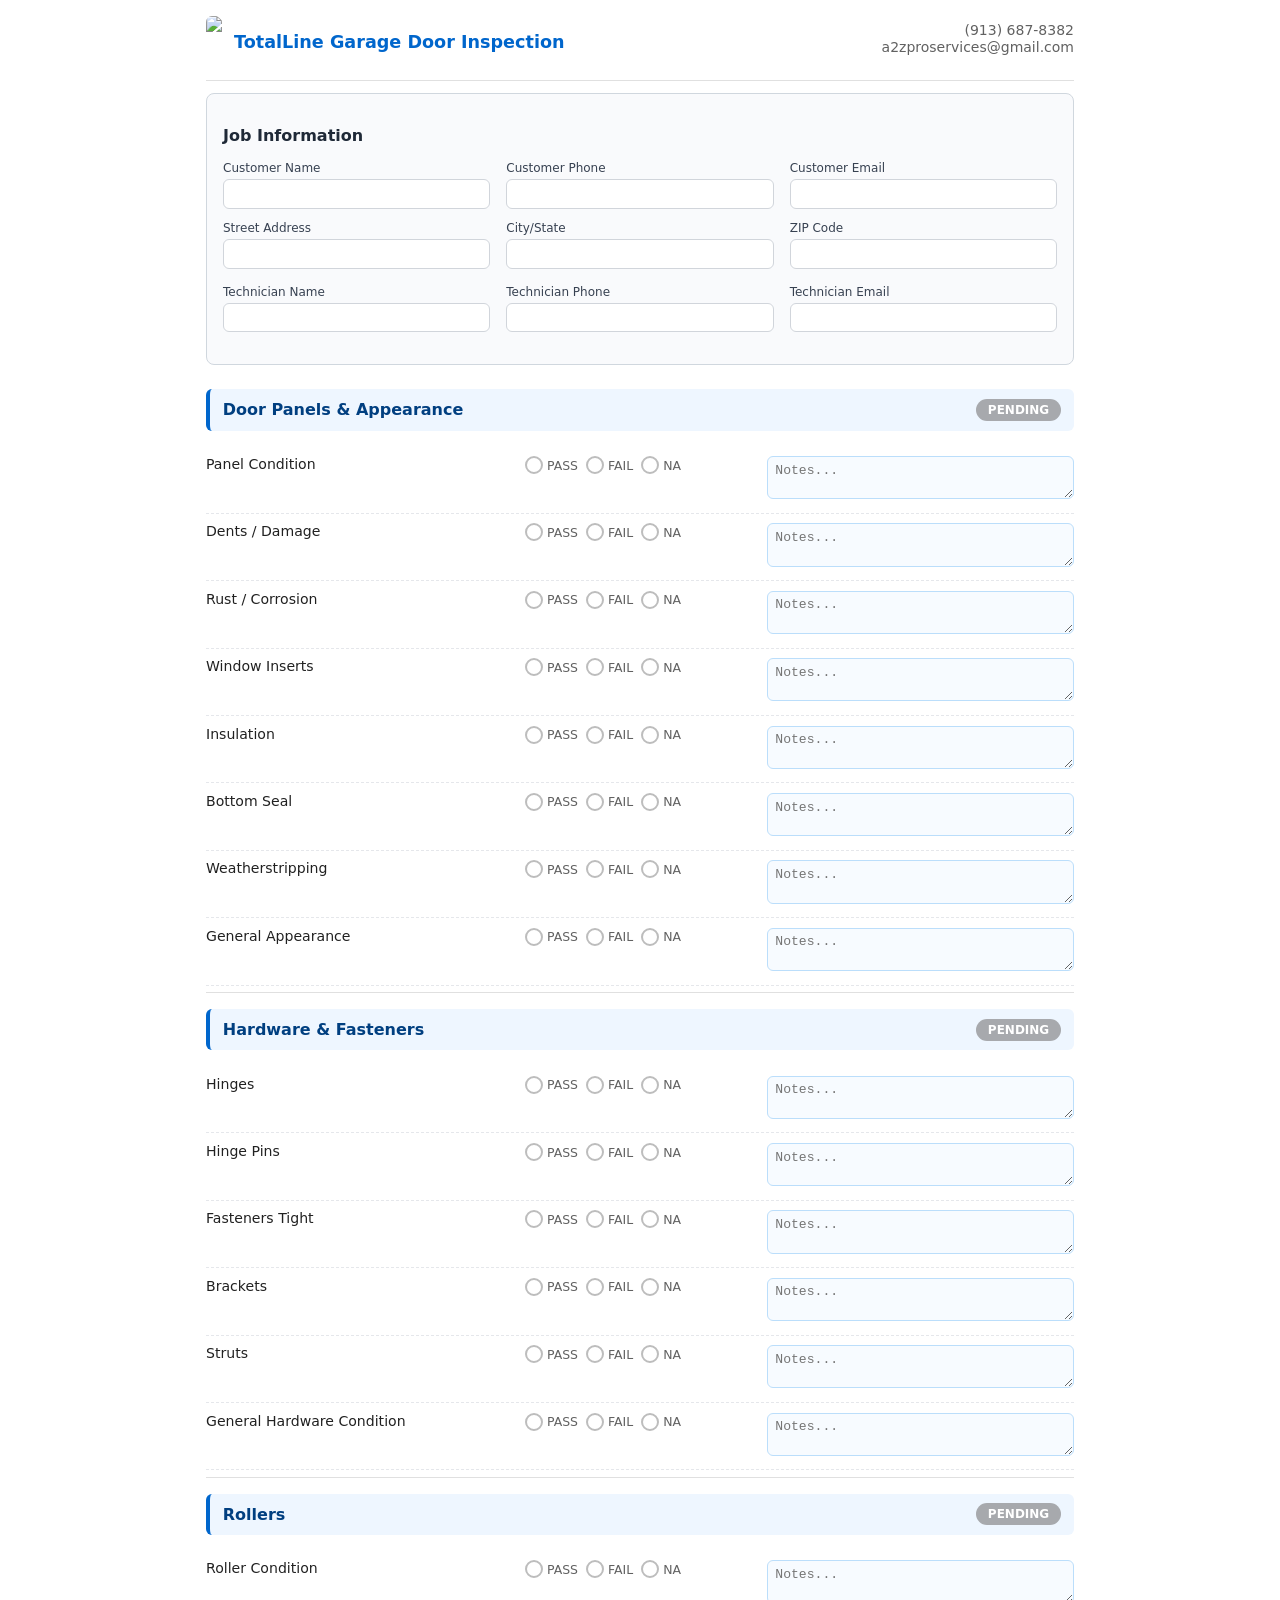
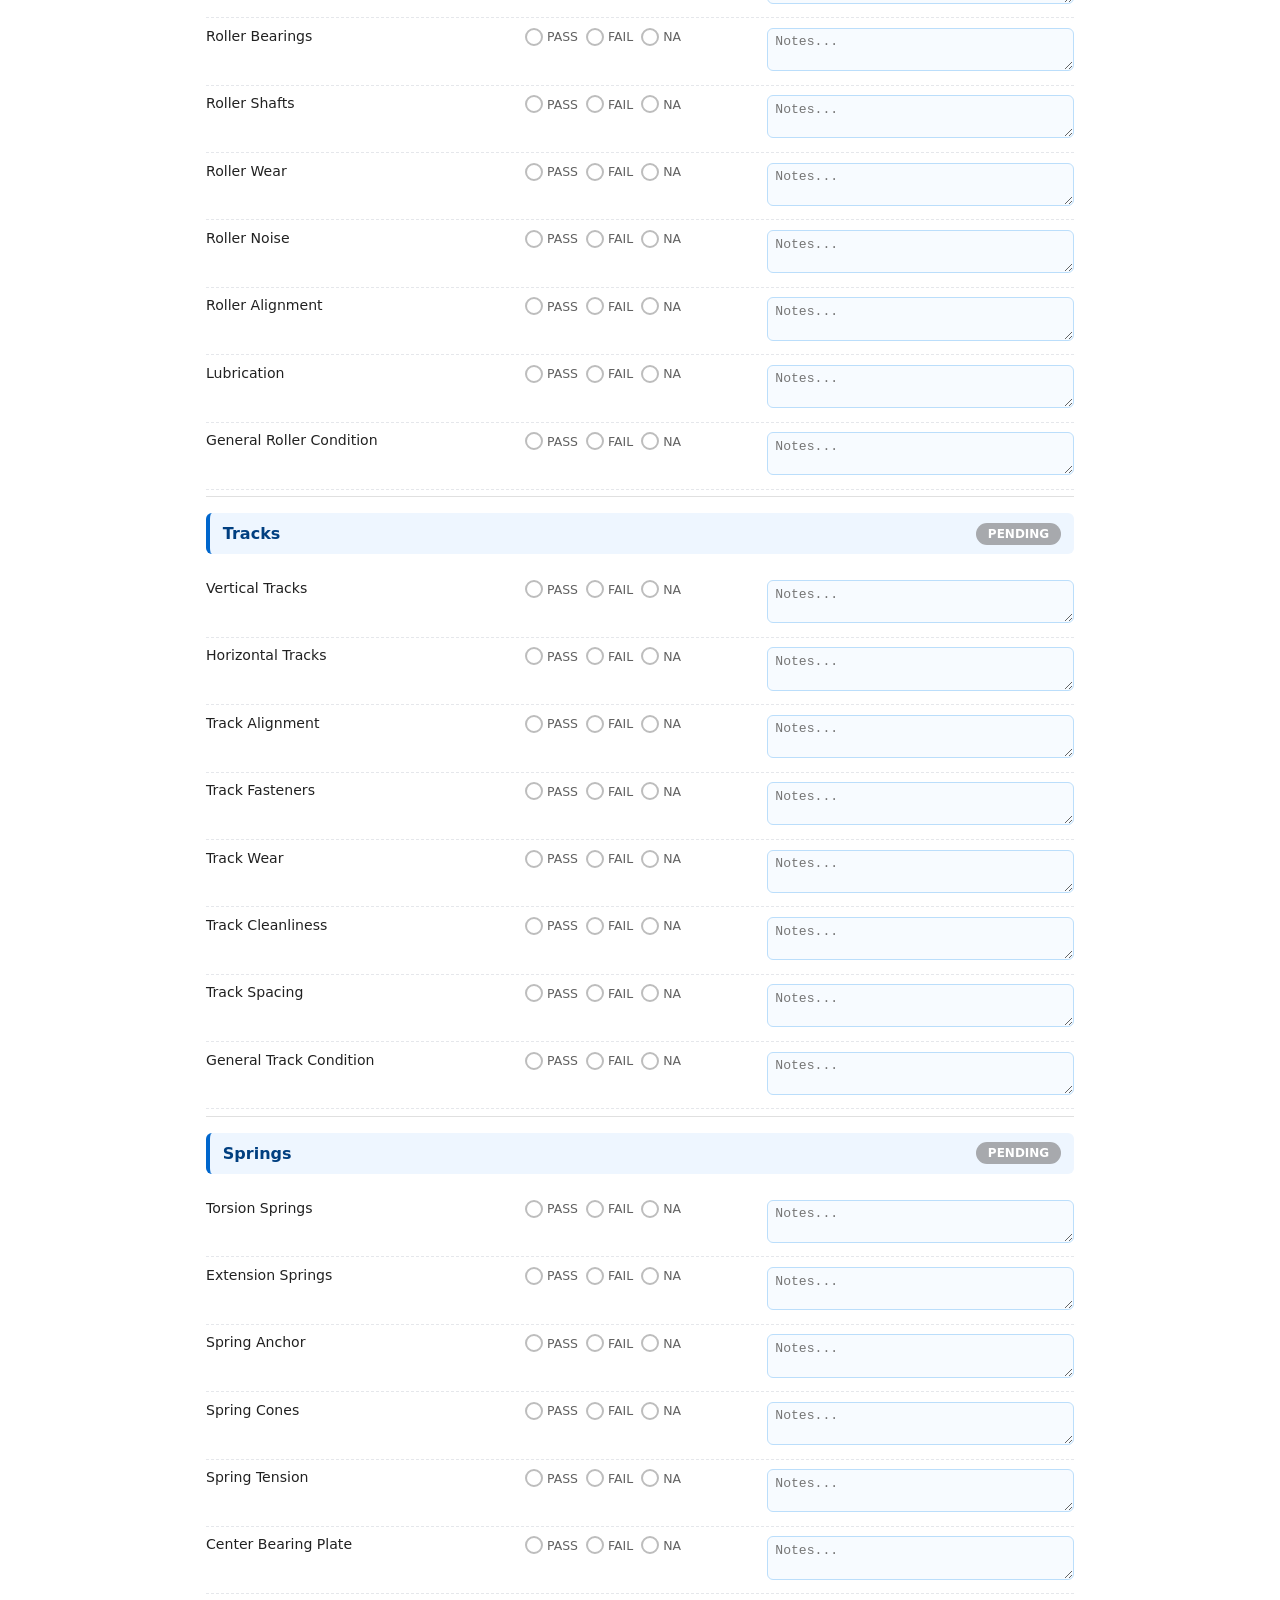
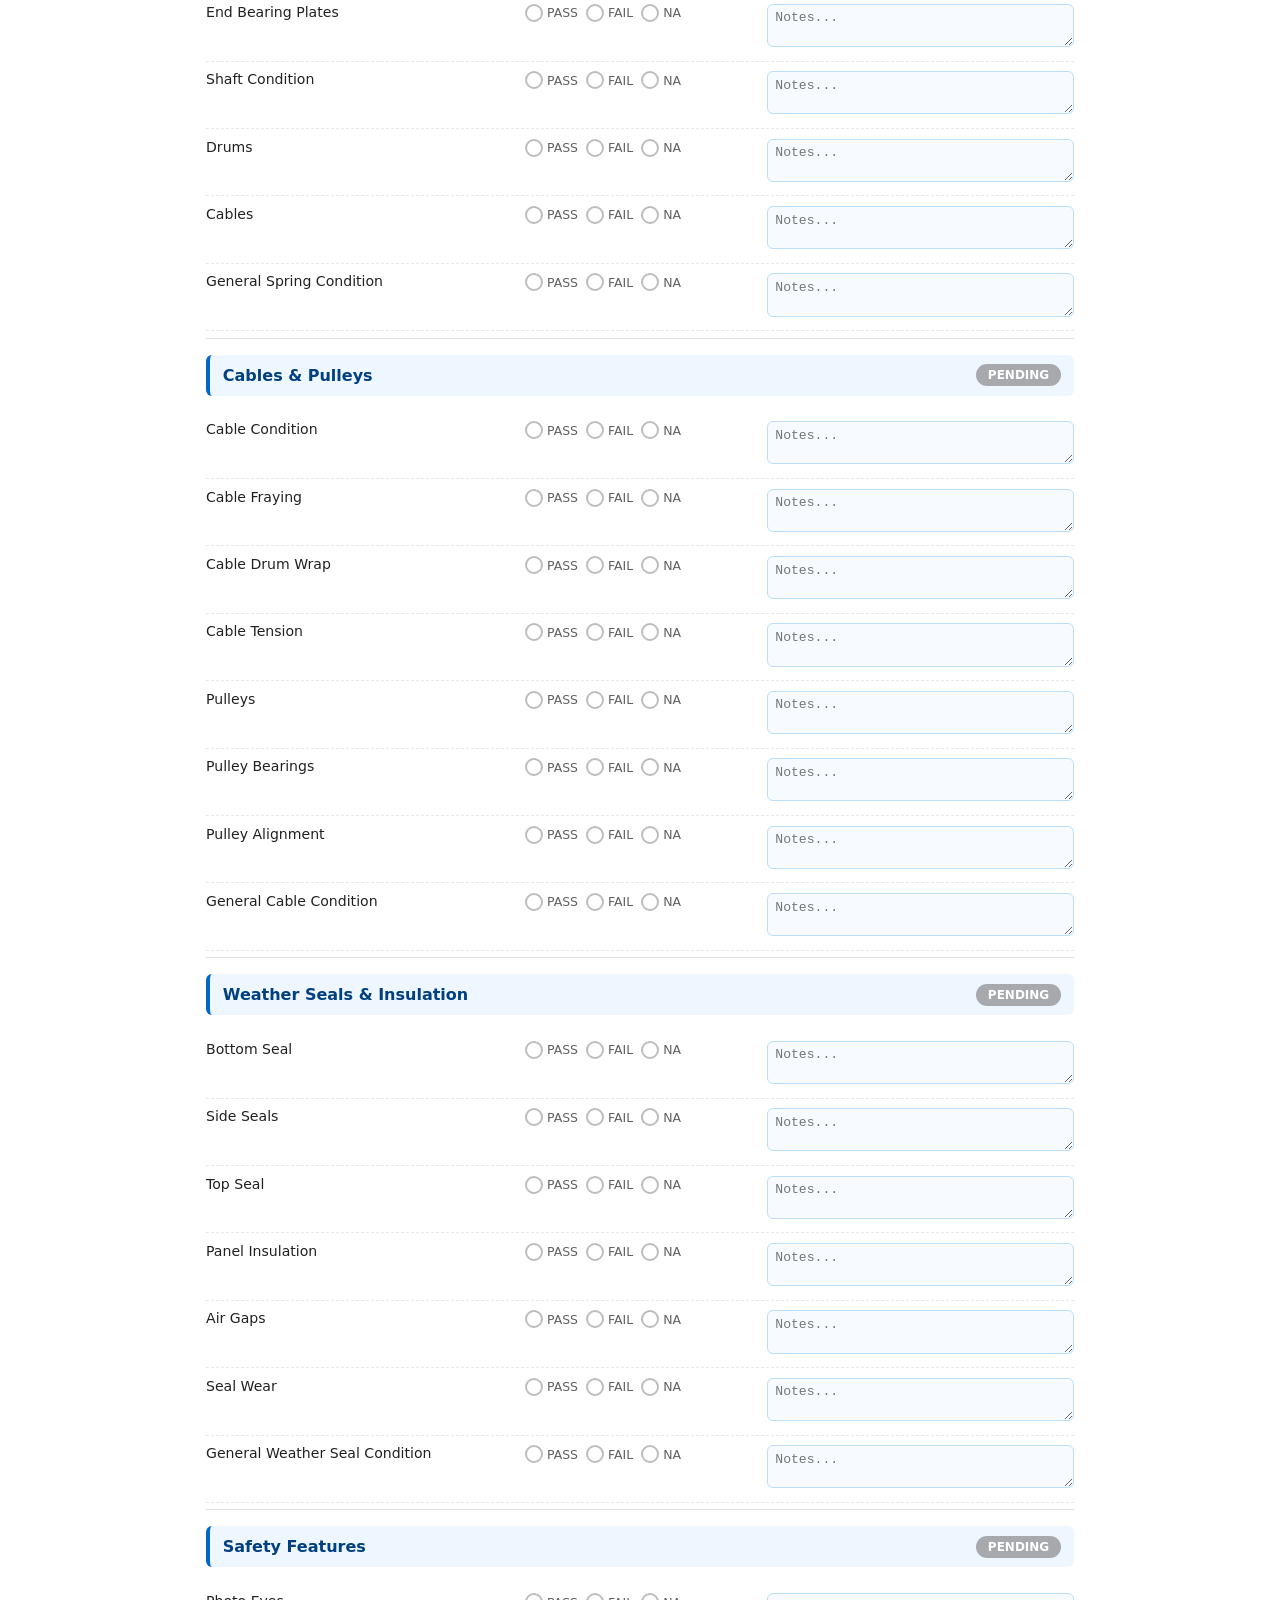
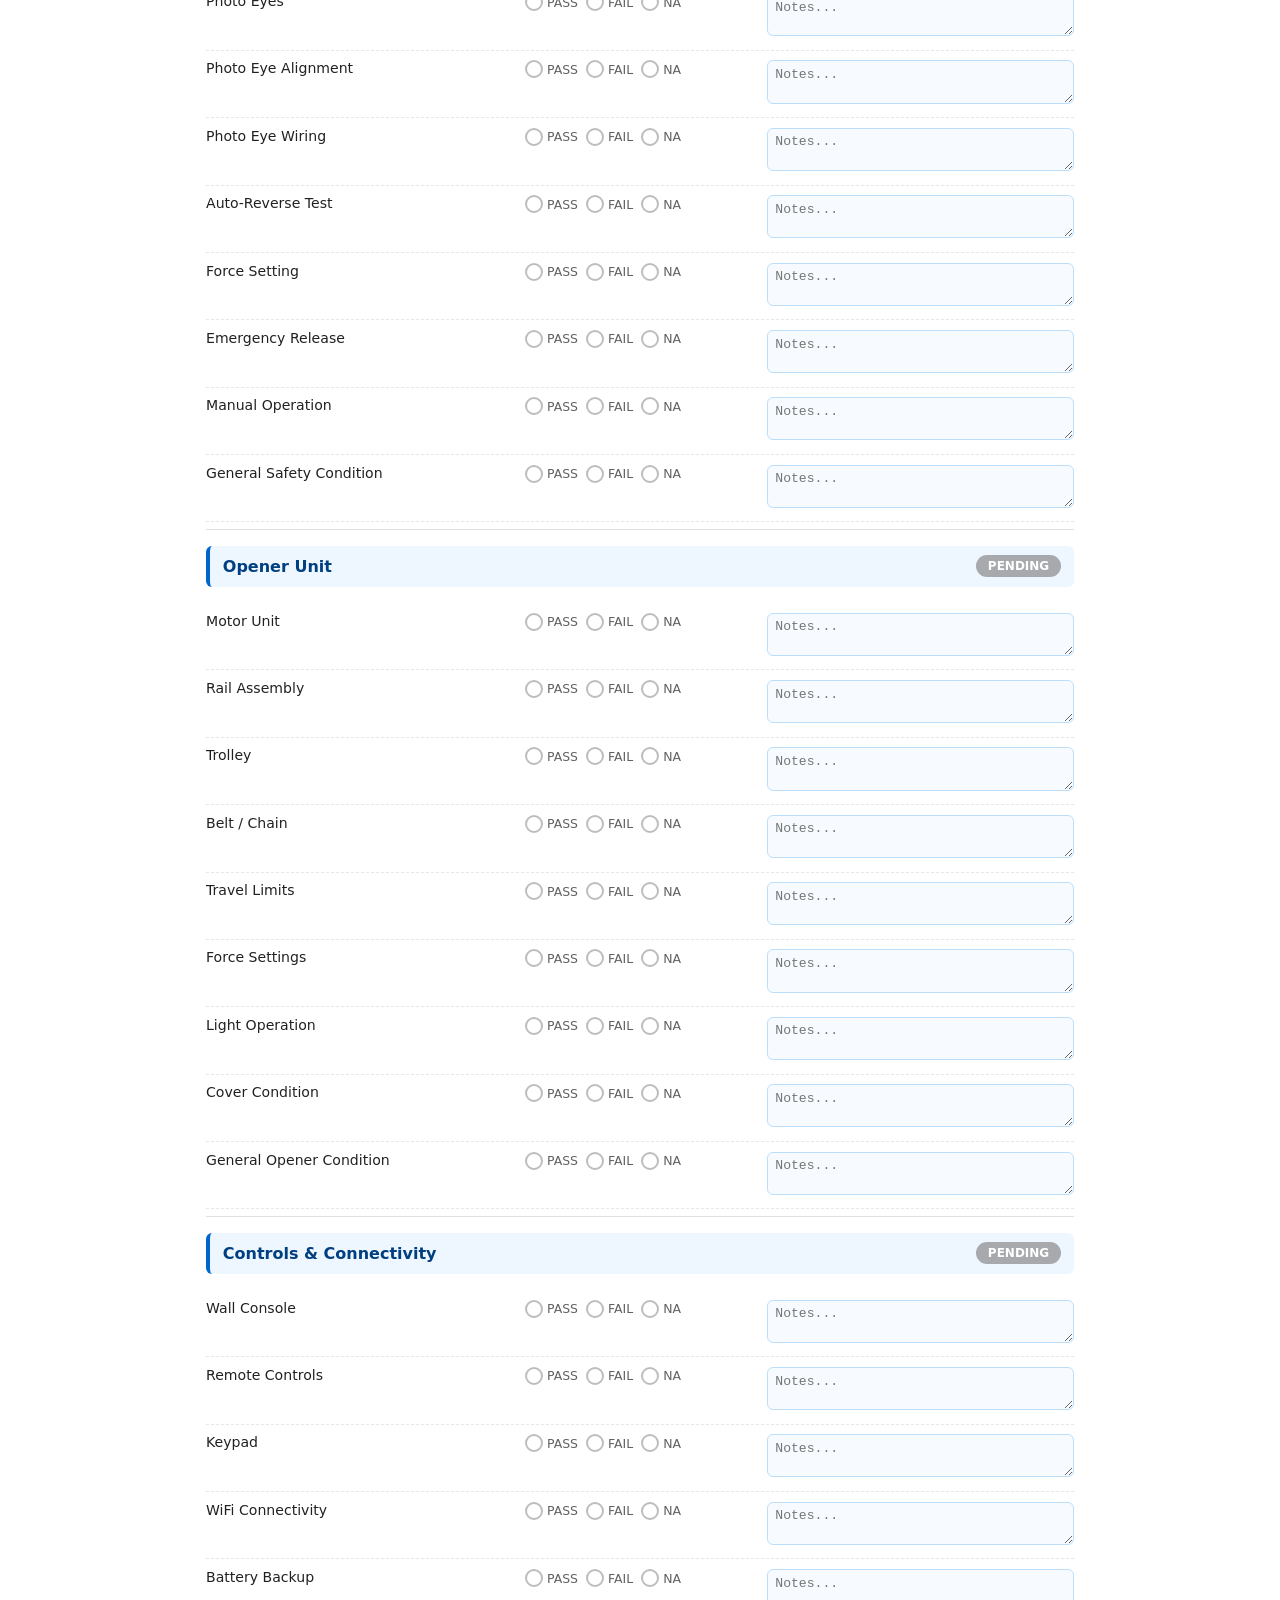
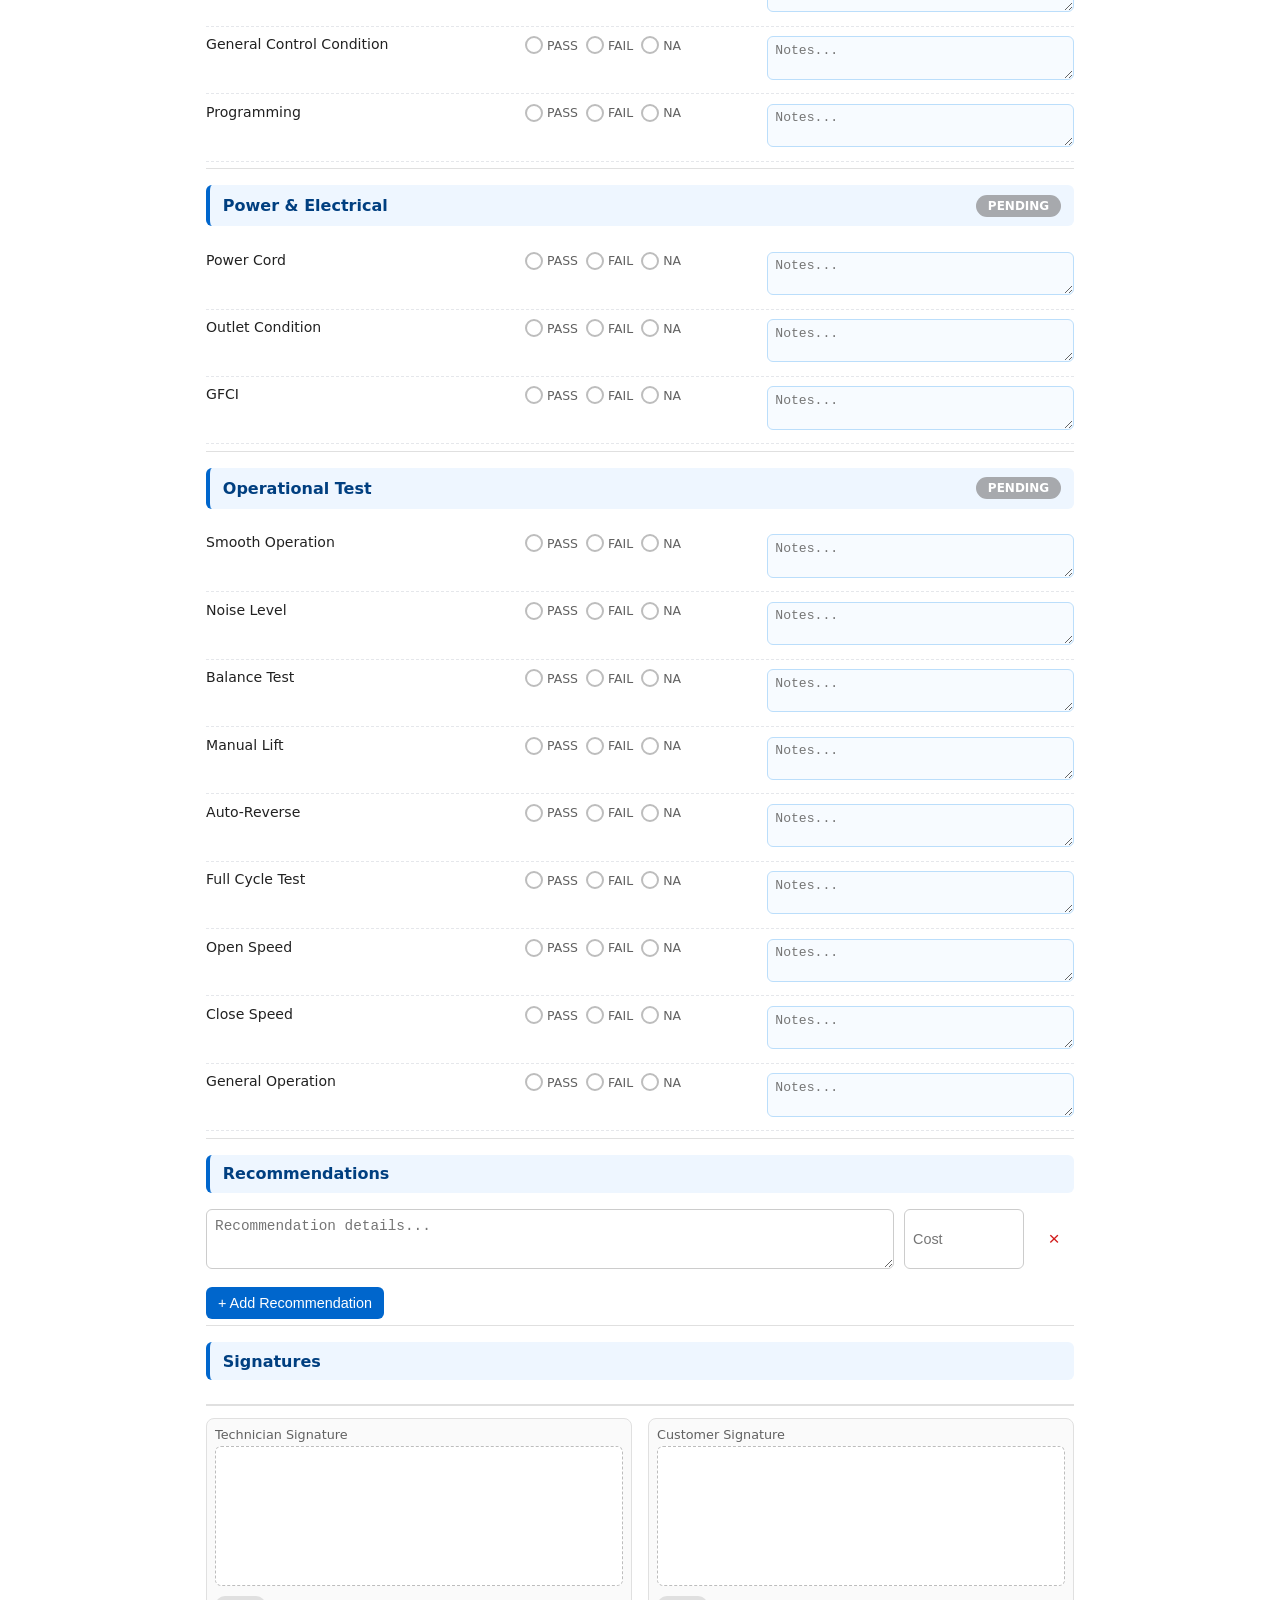
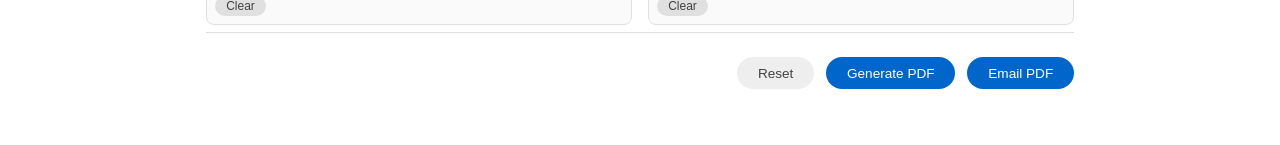
==== index.html @ 37fb51a5 "Add files via upload" ====
<!DOCTYPE html>
<html lang="en">
<head>
  <meta charset="UTF-8" />
  <title>TotalLine Garage Door Inspection</title>
  <meta name="viewport" content="width=device-width, initial-scale=1.0" />
  <script src="https://cdnjs.cloudflare.com/ajax/libs/jspdf/2.5.1/jspdf.umd.min.js"></script>

  <style>
    :root {
      --brand-blue: #0066cc;
      --pass-green: #2e7d32;
      --fail-red: #c62828;
      --na-gray: #9e9e9e;
      --border-light: #e0e0e0;
      --note-border: #bbdefb;
      --bg-light: #fafafa;
      --text-main: #212121;
      --text-muted: #616161;
    }

    .section-title {
    font-size: 1.1rem;
    font-weight: 600;
    color: var(--brand-blue);
    margin-bottom: 0.5rem;
    margin-top: 1.5rem;
  }



    * {
      box-sizing: border-box;
      -webkit-tap-highlight-color: transparent;
    }

    body {
      margin: 0;
      font-family: system-ui, -apple-system, BlinkMacSystemFont, "Segoe UI", sans-serif;
      background: #ffffff;
      color: var(--text-main);
    }

    .app {
      max-width: 900px;
      margin: 0 auto;
      padding: 0 1rem 2rem;
    }

    .header {
      display: flex;
      align-items: center;
      justify-content: space-between;
      padding: 1rem 0 0.75rem;
      background: #ffffff;
      position: sticky;
      top: 0;
      z-index: 10;
    }

    .header-left {
      display: flex;
      align-items: center;
      gap: 0.75rem;
    }

    .logo-img {
      height: 52px;
      width: auto;
      object-fit: contain;
      border-radius: 6px;
    }

    .header-title {
      font-size: 1.1rem;
      font-weight: 600;
      color: var(--brand-blue);
    }

    .header-right {
      text-align: right;
      font-size: 0.8rem;
      color: var(--text-muted);
    }

    .header-divider {
      height: 1px;
      background: var(--border-light);
      margin-bottom: 0.75rem;
    }

    .job-info {
      background: #f9fafc;
      border-radius: 8px;
      padding: 1rem;
      margin-bottom: 1.5rem;
      border: 1px solid #d0d7de;
    }

    .job-header h3 {
      font-size: 1rem;
      font-weight: 600;
      color: #1f2937;
      margin-bottom: 1rem;
    }

    .info-grid {
      display: grid;
      grid-template-columns: repeat(auto-fit, minmax(220px, 1fr));
      gap: 0.75rem 1rem;
      margin-bottom: 1rem;
    }

    .info-grid.three-col {
      grid-template-columns: repeat(3, 1fr);
    }

    .info-grid.two-col {
      grid-template-columns: repeat(2, 1fr);
    }

    .info-field {
      display: flex;
      flex-direction: column;
      gap: 0.25rem;
    }

    .info-label {
      font-size: 0.75rem;
      font-weight: 500;
      color: #374151;
    }

    .info-input {
      border: 1px solid #d1d5db;
      border-radius: 6px;
      padding: 0.4rem 0.6rem;
      font-size: 0.85rem;
      background: #ffffff;
    }

    .section {
      padding: 0.4rem 0 0.4rem;
      border-bottom: 1px solid var(--border-light);
      margin-bottom: 0.4rem;
    }

    .section-band {
      background: #eef6ff;
      border-left: 4px solid #0066cc;
      padding: 0.6rem 0.8rem;
      margin: 1rem 0 0.6rem;
      border-radius: 6px;
      display: flex;
      justify-content: space-between;
      align-items: center;
      pointer-events: none;
    }

    .section-band-title,
    .section-status-pill {
      pointer-events: auto;
    }

    .section-band-title {
      font-size: 1rem;
      font-weight: 600;
      color: #003f80;
    }

    .section-status-pill {
      padding: 0.25rem 0.75rem;
      border-radius: 999px;
      font-size: 0.75rem;
      font-weight: 600;
      color: #ffffff;
      background: #9ca3af;
      text-transform: uppercase;
    }

    .section-status-pill.pill-pass {
  background: var(--pass-green);
  color: white;
}

.section-status-pill.pill-fail {
  background: var(--fail-red);
  color: white;
}

.section-status-pill.pill-pending {
  background-color: #a7a9ad !important;
  color: white !important;
}


    .item-row-horizontal {
      display: grid;
      grid-template-columns: 1.2fr 0.9fr 1.2fr;
      gap: 0.75rem;
      padding: 0.6rem 0;
      border-bottom: 1px dashed #e5e7eb;
      align-items: start;
    }

    .item-label {
      font-size: 0.88rem;
    }

    .status-group {
      display: flex;
      gap: 0.5rem;
      align-items: center;
      flex-wrap: wrap;
    }

    .status-option {
      display: flex;
      align-items: center;
      gap: 0.25rem;
      font-size: 0.78rem;
      color: var(--text-muted);
      cursor: pointer;
    }

    .status-circle {
      width: 18px;
      height: 18px;
      border-radius: 50%;
      border: 2px solid #bdbdbd;
      display: flex;
      align-items: center;
      justify-content: center;
      background: #ffffff;
      transition: 0.15s;
    }

    .status-circle.pass.selected {
      border-color: var(--pass-green);
      background: var(--pass-green);
    }

    .status-circle.fail.selected {
      border-color: var(--fail-red);
      background: var(--fail-red);
    }

    .status-circle.na.selected {
      border-color: var(--na-gray);
      background: var(--na-gray);
    }

    .status-circle-inner {
      width: 8px;
      height: 8px;
      border-radius: 50%;
      background: #ffffff;
    }

    .note-right textarea {
      width: 100%;
      min-height: 40px;
      resize: vertical;
      border-radius: 6px;
      border: 1px solid var(--note-border);
      padding: 0.35rem 0.45rem;
      font-size: 0.82rem;
      background: #f7fbff;
    }

    .signatures {
      margin-top: 1.5rem;
      padding-top: 0.75rem;
      border-top: 2px solid var(--border-light);
    }

    .signatures-title {
      font-size: 0.95rem;
      font-weight: 600;
      margin-bottom: 0.5rem;
    }

    .signature-grid {
      display: grid;
      grid-template-columns: repeat(auto-fit, minmax(260px, 1fr));
      gap: 1rem;
    }

    .signature-block {
      border: 1px solid var(--border-light);
      border-radius: 8px;
      padding: 0.5rem;
      background: var(--bg-light);
    }

    .signature-label {
      font-size: 0.8rem;
      margin-bottom: 0.25rem;
      color: var(--text-muted);
    }

    canvas.signature-pad {
      width: 100%;
      height: 140px;
      border-radius: 6px;
      border: 1px dashed #bdbdbd;
      background: #ffffff;
      touch-action: none;
    }

    .small-btn {
      border: none;
      border-radius: 999px;
      padding: 0.2rem 0.7rem;
      font-size: 0.75rem;
      cursor: pointer;
      background: #e0e0e0;
      color: #424242;
      margin-top: 0.35rem;
    }

    .actions {
      margin-top: 1.5rem;
      display: flex;
      gap: 0.75rem;
      justify-content: flex-end;
      padding-bottom: 1.5rem;
    }

    .btn {
      border-radius: 999px;
      border: none;
      padding: 0.55rem 1.3rem;
      font-size: 0.85rem;
      font-weight: 500;
      cursor: pointer;
      display: inline-flex;
      align-items: center;
      gap: 0.4rem;
      white-space: nowrap;
    }

    .btn-primary {
      background: var(--brand-blue);
      color: #ffffff;
    }

    .btn-secondary {
      background: #eeeeee;
      color: #424242;
    }

    @media (max-width: 600px) {
      .item-row-horizontal {
        grid-template-columns: 1fr;
      }
      .info-grid.three-col,
      .info-grid.two-col {
        grid-template-columns: 1fr;
      }
    }

    .header-right {
    display: flex;
    flex-direction: column;
    align-items: flex-end;
  }

  .header-company {
    font-size: 14px;
    line-height: 1.2;
    margin-bottom: 6px;
  }

  .company-line {
    font-weight: 500;
  }

.rec-row {
  display: grid;
  grid-template-columns: 1fr 120px 40px;
  gap: 10px;
  margin-bottom: 10px;
  align-items: center;
}

.rec-text {
  width: 100%;
  min-height: 60px;
  padding: 8px;
  font-size: 0.9rem;
  border: 1px solid #ccc;
  border-radius: 6px;
  resize: vertical;
}

.rec-cost {
  width: 100%;
  padding: 8px;
  font-size: 0.9rem;
  border: 1px solid #ccc;
  border-radius: 6px;
}

.rec-remove {
  background: none;
  border: none;
  color: #d11a1a;      /* clean red */
  font-size: 1.2rem;   /* smaller icon */
  cursor: pointer;
  padding: 0;
  line-height: 1;
}

.add-row-btn {
  margin-top: 8px;
  padding: 8px 12px;
  background: var(--brand-blue);
  color: white;
  border: none;
  border-radius: 6px;
  font-size: 0.9rem;
  cursor: pointer;
}

.rec-text,
.rec-cost {
  height: 60px;        /* Forces both fields to match height */
  display: flex;
  align-items: center;
}

.rec-text {
  resize: vertical;    /* Still allows expanding if needed */
}

 /* PAGE BREAK AFTER JOB INFO */
    #jobInfoPage {
      page-break-after: always;
    }

    /* PAGE BREAK BEFORE + AFTER EACH INSPECTION SECTION */
    .inspectionPage {
      page-break-after: always;
    }

  </style>
</head>
<body>
  <div class="app" id="appRoot">
   <!-- PDF CAPTURE AREA START -->
<div id="pdfCaptureArea">
  <div class="header">
  <div class="header-left">
<img src="https://raw.githubusercontent.com/chaficsm1/totalLine_Garage/main/garage.png"
     class="logo-img"
     crossorigin="anonymous">
    <div class="header-title">TotalLine Garage Door Inspection</div>
  </div>

  <div class="header-right">
    <div class="header-company">
      <div class="company-line">(913) 687-8382</div>
      <div class="company-line">a2zproservices@gmail.com</div>
    </div>

    <div id="headerDate"></div>
  </div>
</div>

  <div class="header-divider"></div>

<!-- start jobInfoPage -->
  <div id="jobInfoPage">
  <div class="job-info">
    <div class="job-header">
      <h3>Job Information</h3>
    </div>

    <!-- Customer Detailed Address -->
    <div class="info-grid three-col">
      <div class="info-field">
        <label class="info-label">Customer Name</label>
        <input id="custName" class="info-input" />
      </div>
      <div class="info-field">
        <label class="info-label">Customer Phone</label>
        <input id="custPhone" class="info-input" />
      </div>
      <div class="info-field">
        <label class="info-label">Customer Email</label>
        <input id="custEmail" class="info-input" />
      </div>
      <div class="info-field">
        <label class="info-label">Street Address</label>
        <input id="custStreet" class="info-input" />
      </div>
      <div class="info-field">
        <label class="info-label">City/State</label>
        <input id="custCity" class="info-input" />
      </div>
      <div class="info-field">
        <label class="info-label">ZIP Code</label>
        <input id="custZip" class="info-input" />
      </div>
    </div>

    <!-- Technician Info -->
    <div class="info-grid three-col">
      <div class="info-field">
        <label class="info-label">Technician Name</label>
        <input id="techName" class="info-input" />
      </div>
      <div class="info-field">
        <label class="info-label">Technician Phone</label>
        <input id="techPhone" class="info-input" />
      </div>
      <div class="info-field">
        <label class="info-label">Technician Email</label>
        <input id="techEmail" class="info-input" />
      </div>
    </div>

  </div> <!-- END job-info -->
</div> <!-- END jobInfoPage -->

    <div id="sectionsContainer"></div>


<!-- RECOMMENDATIONS SECTION -->
<div class="section-band">
  <div class="section-band-title">Recommendations</div>
</div>

<div class="section" id="recommendationsSection">
  <div id="recList">
    <div class="rec-row">
      <textarea class="rec-text" placeholder="Recommendation details..."></textarea>
      <input class="rec-cost" placeholder="Cost" />
      <button class="rec-remove">×</button>
    </div>
  </div>

  
  <button id="addRecBtn" class="add-row-btn">+ Add Recommendation</button>
</div>


<!-- SIGNATURE SECTION -->

  <!-- SIGNATURES -->
<div class="section-band">
  <div class="section-band-title">Signatures</div>
</div>

<div class="section signatures">
  <div class="signature-grid">
    <div class="signature-block">
      <div class="signature-label">Technician Signature</div>
      <canvas id="sigTech" class="signature-pad"></canvas>
      <button class="small-btn" data-clear="sigTech">Clear</button>
    </div>

    <div class="signature-block">
      <div class="signature-label">Customer Signature</div>
      <canvas id="sigCust" class="signature-pad"></canvas>
      <button class="small-btn" data-clear="sigCust">Clear</button>
    </div>
  </div>
</div>


</div>
<!-- PDF CAPTURE AREA END -->

      <div class="actions">
        <button id="resetBtn" class="btn btn-secondary">Reset</button>
        <button id="pdfBtn" class="btn btn-primary">Generate PDF</button>
        <button id="emailBtn" class="btn btn-primary">Email PDF</button>


      </div>
    

<script src="https://cdnjs.cloudflare.com/ajax/libs/html2pdf.js/0.10.1/html2pdf.bundle.min.js"></script>

<script>

 
/* ============================================================
   device adaptive scaling for memory
============================================================ */
function getAdaptiveScale() {
  const dpr = window.devicePixelRatio || 1;

  // Older iPads (A7–A10) → low memory → scale 1
  if (dpr <= 2) return 1;

  // Mid‑range devices → scale 1.5
  if (dpr <= 3) return 1.5;

  // Modern iPads (A14–A16) → scale 2
  return 2;
}

/* ============================================================
   STORAGE
============================================================ */

const STORAGE_KEY = "totalLine_inspection_v1";

function loadState() {
  const raw = localStorage.getItem(STORAGE_KEY);
  return raw ? JSON.parse(raw) : { job:{}, statuses:{}, notes:{} };
}

function saveState() {
  localStorage.setItem(STORAGE_KEY, JSON.stringify(appState));
}

let appState = loadState();

/* ============================================================
   JOB INFO
============================================================ */

const jobFields = [
  "custName","custStreet","custCity","custZip",
  "custPhone","custEmail",
  "techName","techPhone","techEmail"
];

function loadJobInfo() {
  jobFields.forEach(id => {
    const el = document.getElementById(id);
    if (!el) return;
    if (appState.job[id] !== undefined) el.value = appState.job[id];
  });
}

function bindJobInfo() {
  jobFields.forEach(id => {
    const el = document.getElementById(id);
    if (!el) return;
    el.addEventListener("input", () => {
      appState.job[id] = el.value;
      saveState();
    });
  });
}

/* ============================================================
   12‑SECTION CONFIG
============================================================ */

const sectionsConfig = [
  { id:"doorPanels", title:"Door Panels & Appearance", items:[
    "Panel Condition","Dents / Damage","Rust / Corrosion","Window Inserts",
    "Insulation","Bottom Seal","Weatherstripping","General Appearance"
  ]},
  { id:"hardware", title:"Hardware & Fasteners", items:[
    "Hinges","Hinge Pins","Fasteners Tight","Brackets","Struts",
    // Removed: Top Fixtures, Bottom Fixtures
    "General Hardware Condition"
  ]},
  { id:"rollers", title:"Rollers", items:[
    "Roller Condition","Roller Bearings","Roller Shafts","Roller Wear",
    "Roller Noise","Roller Alignment","Lubrication","General Roller Condition"
  ]},
  { id:"tracks", title:"Tracks", items:[
    "Vertical Tracks","Horizontal Tracks","Track Alignment","Track Fasteners",
    "Track Wear","Track Cleanliness","Track Spacing","General Track Condition"
  ]},
  { id:"springs", title:"Springs", items:[
    "Torsion Springs","Extension Springs","Spring Anchor","Spring Cones",
    "Spring Tension","Center Bearing Plate","End Bearing Plates",
    "Shaft Condition","Drums","Cables","General Spring Condition"
  ]},
  { id:"cables", title:"Cables & Pulleys", items:[
    "Cable Condition","Cable Fraying","Cable Drum Wrap","Cable Tension",
    "Pulleys","Pulley Bearings","Pulley Alignment","General Cable Condition"
  ]},
  { id:"weather", title:"Weather Seals & Insulation", items:[
    "Bottom Seal","Side Seals","Top Seal","Panel Insulation",
    // Removed: Thermal Efficiency
    "Air Gaps","Seal Wear","General Weather Seal Condition"
  ]},
  { id:"safety", title:"Safety Features", items:[
    "Photo Eyes","Photo Eye Alignment","Photo Eye Wiring","Auto‑Reverse Test",
    "Force Setting","Emergency Release","Manual Operation",
    // Removed: Safety Labels, UL‑325 Compliance
    "General Safety Condition"
  ]},
  { id:"opener", title:"Opener Unit", items:[
    "Motor Unit","Rail Assembly","Trolley","Belt / Chain","Travel Limits",
    "Force Settings","Light Operation","Cover Condition",
    "General Opener Condition"
    // Removed: Noise Level
  ]},
  { id:"controls", title:"Controls & Connectivity", items:[
    "Wall Console","Remote Controls","Keypad","WiFi Connectivity",
    // Removed: App Control, Battery Backup stays, Wiring Condition removed, Signal Strength removed
    "Battery Backup",
    "General Control Condition","Programming"
  ]},
  { id:"power", title:"Power & Electrical", items:[
    "Power Cord","Outlet Condition","GFCI",
    // Removed: Voltage, Wiring, Conduit, Breaker, General Electrical Condition
  ]},
  { id:"operation", title:"Operational Test", items:[
    "Smooth Operation","Noise Level","Balance Test","Manual Lift",
    "Auto‑Reverse","Full Cycle Test","Open Speed","Close Speed",
    "General Operation"
  ]}
];

/* ============================================================
   BUILD SECTIONS
============================================================ */

function buildSections() {
  const container = document.getElementById("sectionsContainer");
  container.innerHTML = "";

  sectionsConfig.forEach(section => {
    const wrap = document.createElement("div");
    wrap.className = "section-wrapper";
    wrap.dataset.sectionId = section.id;

    const band = document.createElement("div");
    band.className = "section-band";

    const title = document.createElement("div");
    title.className = "section-band-title";
    title.textContent = section.title;

    const pill = document.createElement("div");
    pill.className = "section-status-pill";
    pill.textContent = "Not Started";

    band.appendChild(title);
    band.appendChild(pill);

    const sec = document.createElement("div");
    sec.className = "section";

    section.items.forEach((label, index) => {
      const row = document.createElement("div");
      row.className = "item-row-horizontal";
      row.dataset.sectionId = section.id;
      row.dataset.itemIndex = index;

      const left = document.createElement("div");
      left.className = "item-label";
      left.textContent = label;

      const mid = document.createElement("div");
      mid.className = "status-group";

      ["pass","fail","na"].forEach(type => {
        const opt = document.createElement("div");
        opt.className = "status-option";
        opt.dataset.status = type;

        const circle = document.createElement("div");
        circle.className = `status-circle ${type}`;
        circle.dataset.statusType = type;

        const inner = document.createElement("div");
        inner.className = "status-circle-inner";

        circle.appendChild(inner);
        opt.appendChild(circle);
        opt.append(type.toUpperCase());

        mid.appendChild(opt);
      });

      const right = document.createElement("div");
      right.className = "note-right";

      const note = document.createElement("textarea");
      note.className = "item-note";
      note.placeholder = "Notes...";

      right.appendChild(note);

      row.appendChild(left);
      row.appendChild(mid);
      row.appendChild(right);

      sec.appendChild(row);
    });

    wrap.appendChild(band);
    wrap.appendChild(sec);
// PAGE WRAPPER FOR PAGE BREAKS
const pageWrapper = document.createElement("div");
pageWrapper.className = "inspectionPage";
pageWrapper.appendChild(wrap);
container.appendChild(pageWrapper);
  });
}

/* ============================================================
Format cost field as currency
============================================================ */
document.addEventListener("blur", (e) => {
  if (e.target.classList.contains("rec-cost")) {
    let raw = e.target.value.replace(/[^0-9.]/g, "");

    if (raw === "") {
      e.target.value = "";
      return;
    }

    let num = parseFloat(raw);
    if (!isNaN(num)) {
      e.target.value = num.toLocaleString("en-US", {
        style: "currency",
        currency: "USD"
      });
    }
  }
}, true);

/* ============================================================
   APPLY SAVED STATE
============================================================ */

function applySavedInspectionState() {
  Object.keys(appState.statuses).forEach(key => {
    const { sectionId, index } = JSON.parse(key);
    const row = document.querySelector(
      `.item-row-horizontal[data-section-id="${sectionId}"][data-item-index="${index}"]`
    );
    if (!row) return;

    const status = appState.statuses[key];
    const circle = row.querySelector(`.status-circle.${status}`);
    if (circle) circle.classList.add("selected");
  });

  Object.keys(appState.notes).forEach(key => {
    const { sectionId, index } = JSON.parse(key);
    const row = document.querySelector(
      `.item-row-horizontal[data-section-id="${sectionId}"][data-item-index="${index}"]`
    );
    if (!row) return;

    const note = row.querySelector(".item-note");
    if (note) note.value = appState.notes[key];
  });

  updateSectionPills();
}

/* ============================================================
   INSPECTION EVENTS
============================================================ */

function bindInspectionEvents() {
  document.querySelectorAll(".status-option").forEach(option => {
    option.addEventListener("click", () => {
      const row = option.closest(".item-row-horizontal");
      const sectionId = row.dataset.sectionId;
      const index = parseInt(row.dataset.itemIndex, 10);

      row.querySelectorAll(".status-circle").forEach(c => c.classList.remove("selected"));

      const circle = option.querySelector(".status-circle");
      circle.classList.add("selected");

      const key = JSON.stringify({ sectionId, index });
      appState.statuses[key] = circle.dataset.statusType;
      saveState();

      updateSectionPills();
    });
  });

  document.querySelectorAll(".item-note").forEach(note => {
    note.addEventListener("input", () => {
      const row = note.closest(".item-row-horizontal");
      const sectionId = row.dataset.sectionId;
      const index = parseInt(row.dataset.itemIndex, 10);
      const key = JSON.stringify({ sectionId, index });
      appState.notes[key] = note.value;
      saveState();
    });
  });
}

/* ============================================================
   SECTION PILL LOGIC
============================================================ */

function updateSectionPills() {
  sectionsConfig.forEach(section => {
    const wrap = document.querySelector(`.section-wrapper[data-section-id="${section.id}"]`);
    if (!wrap) return;

    const pill = wrap.querySelector(".section-status-pill");
    const rows = wrap.querySelectorAll(".item-row-horizontal");

    let anyFail = false;
    let anyPass = false;
    let anySet = false;

    rows.forEach(row => {
      const sel = row.querySelector(".status-circle.selected");
      if (!sel) return;

      anySet = true;
      const type = sel.dataset.statusType;

      if (type === "fail") anyFail = true;
      if (type === "pass") anyPass = true;
    });

    // Reset classes
    pill.classList.remove("pill-pass","pill-fail","pill-pending");

    if (!anySet) {
      pill.textContent = "PENDING";
      pill.classList.add("pill-pending");
    } else if (anyFail) {
      pill.textContent = "FAIL";
      pill.classList.add("pill-fail");
    } else if (anyPass) {
      pill.textContent = "PASS";
      pill.classList.add("pill-pass");
    } else {
      pill.textContent = "PENDING";
      pill.classList.add("pill-pending");
    }
  });
}

/* ============================================================
   RECOMMENDATIONS
============================================================ */

function bindExistingRecRemovers() {
  document.querySelectorAll(".rec-remove").forEach(btn => {
    btn.onclick = () => btn.parentElement.remove();
  });
}

/* ============================================================
   SIGNATURES
============================================================ */

function initSignaturePads() {
  ["sigTech", "sigCust"].forEach(id => {
    const canvas = document.getElementById(id);
    if (!canvas) return;

    const ctx = canvas.getContext("2d");

    // DEVICE‑ADAPTIVE SCALING
function resizeCanvas() {
  const ratio = window.devicePixelRatio || 1;

  // Only scale if canvas is not already scaled
  const needScale =
    canvas.width !== canvas.offsetWidth * ratio ||
    canvas.height !== canvas.offsetHeight * ratio;

  if (!needScale) return;

  // Save existing drawing
  const old = ctx.getImageData(0, 0, canvas.width, canvas.height);

  // Resize canvas
  canvas.width = canvas.offsetWidth * ratio;
  canvas.height = canvas.offsetHeight * ratio;

  ctx.setTransform(1, 0, 0, 1, 0, 0); // reset transform
  ctx.scale(ratio, ratio);

  ctx.lineWidth = 2;
  ctx.lineCap = "round";
  ctx.lineJoin = "round";
  ctx.imageSmoothingEnabled = false;

  // Restore drawing
  ctx.putImageData(old, 0, 0);
}

    resizeCanvas();
    window.addEventListener("resize", resizeCanvas);

    // DRAWING LOGIC
    let drawing = false;

    canvas.addEventListener("pointerdown", e => {
      drawing = true;
      ctx.beginPath();
      ctx.moveTo(e.offsetX, e.offsetY);
    });

    canvas.addEventListener("pointermove", e => {
      if (!drawing) return;
      ctx.lineTo(e.offsetX, e.offsetY);
      ctx.stroke();
    });

    canvas.addEventListener("pointerup", () => drawing = false);
    canvas.addEventListener("pointerleave", () => drawing = false);
  });

  // CLEAR BUTTONS
  document.querySelectorAll("[data-clear]").forEach(btn => {
    btn.addEventListener("click", () => {
      const id = btn.getAttribute("data-clear");
      const canvas = document.getElementById(id);
      if (!canvas) return;
      const ctx = canvas.getContext("2d");
      ctx.clearRect(0, 0, canvas.width, canvas.height);
    });
  });
}

/* ============================================================
   PDF + EMAIL
============================================================ */

function pdfOptions(filename) {
  return {
    margin: 10,
    filename,
    image: { type: "jpeg", quality: 0.98 },
    html2canvas: { 
      scale: getAdaptiveScale(), 
      useCORS: true, 
      scrollY: 0 
    },
    jsPDF: { unit: "pt", format: "letter", orientation: "portrait" },
    pagebreak: { mode: ["css"] }
  };
}

function buildPdfName() {
  const phone = (document.getElementById("custPhone").value || "")
    .replace(/\D/g,"") || "no-phone";

  const name = (document.getElementById("custName").value || "no-name")
    .trim().replace(/\s+/g,"_");

  const d = new Date();
  const mm = String(d.getMonth()+1).padStart(2,"0");
  const dd = String(d.getDate()).padStart(2,"0");
  const yyyy = d.getFullYear();

  return `${phone}_${name}_${yyyy}${mm}${dd}.pdf`;
}

function openPrefilledEmail(pdfName, to) {
  const cc = "a2zproservices@gmail.com";
  const subject = encodeURIComponent("Garage Door Inspection Report");
  const body = encodeURIComponent(
    "Attached is your inspection report.\n\n" +
    "If the file picker does not open automatically, tap the attachment icon and select:\n" +
    pdfName + "\n\n"
  );

  window.location.href = `mailto:${to}?cc=${cc}&subject=${subject}&body=${body}`;

  const picker = document.getElementById("attachPicker");
  if (picker) setTimeout(() => picker.click(), 800);
}

document.addEventListener("DOMContentLoaded", () => {

  // Build UI and bind logic only after DOM is ready
    console.log("A: buildSections");
  buildSections();
    console.log("B: loadJobInfo");
  loadJobInfo();
    console.log("C: bindJobInfo");
  bindJobInfo();
    console.log("D: applySavedInspectionState");
  applySavedInspectionState();
    console.log("E: bindInspectionEvents");
  bindInspectionEvents();
    console.log("F: bindExistingRecRemovers");
  bindExistingRecRemovers();
    console.log("G: initSignaturePads");
  initSignaturePads();

    console.log("H: bind addRecBtn");
  const addRecBtn = document.getElementById("addRecBtn");
  if (addRecBtn) {
    addRecBtn.addEventListener("click", () => {
      const list = document.getElementById("recList");
      const row = document.createElement("div");
      row.className = "rec-row";
      row.innerHTML = `
        <textarea class="rec-text" placeholder="Recommendation details..."></textarea>
        <input class="rec-cost" placeholder="Cost" />
        <button class="rec-remove">×</button>
      `;
      list.appendChild(row);
      row.querySelector(".rec-remove").addEventListener("click", () => row.remove());
    });
  }

    console.log("I: bind pdfBtn");
  const pdfBtn = document.getElementById("pdfBtn");
  if (pdfBtn) {
    pdfBtn.addEventListener("click", () => {
      const pdfName = buildPdfName();
      const el = document.getElementById("pdfCaptureArea");
      html2pdf().set(pdfOptions(pdfName)).from(el).save();
    });
  }

    console.log("J: bind emailBtn");
  const emailBtn = document.getElementById("emailBtn");
  if (emailBtn) {
emailBtn.addEventListener("click", () => {
  const pdfName = buildPdfName();
  const to = document.getElementById("custEmail").value || "";
  const el = document.getElementById("pdfCaptureArea");

  html2pdf()
    .set(pdfOptions(pdfName))
    .from(el)
    .outputPdf("blob")
    .then((blob) => {
      const url = URL.createObjectURL(blob);

      // Create hidden iframe to force download without preview
      const iframe = document.createElement("iframe");
      iframe.style.display = "none";
      iframe.src = url;

      document.body.appendChild(iframe);

      // Trigger download via iframe
      setTimeout(() => {
        const link = document.createElement("a");
        link.href = url;
        link.download = pdfName;
        link.click();

        // Clean up iframe
        setTimeout(() => {
          document.body.removeChild(iframe);
          URL.revokeObjectURL(url);
        }, 500);

        // Open email AFTER download
        setTimeout(() => openPrefilledEmail(pdfName, to), 600);
      }, 200);
    });
});
  }

    console.log("K: bind resetBtn");
  const resetBtn = document.getElementById("resetBtn");
  if (resetBtn) {
    resetBtn.addEventListener("click", () => {
      localStorage.removeItem(STORAGE_KEY);
      location.reload();
    });
  }
    console.log("DONE");
});

</script>

<input type="file" id="attachPicker" style="display:none" />
<input type="file" id="attachPicker" style="display:none" />
<input type="file" id="attachPicker" style="display:none" />
</body>
</html>
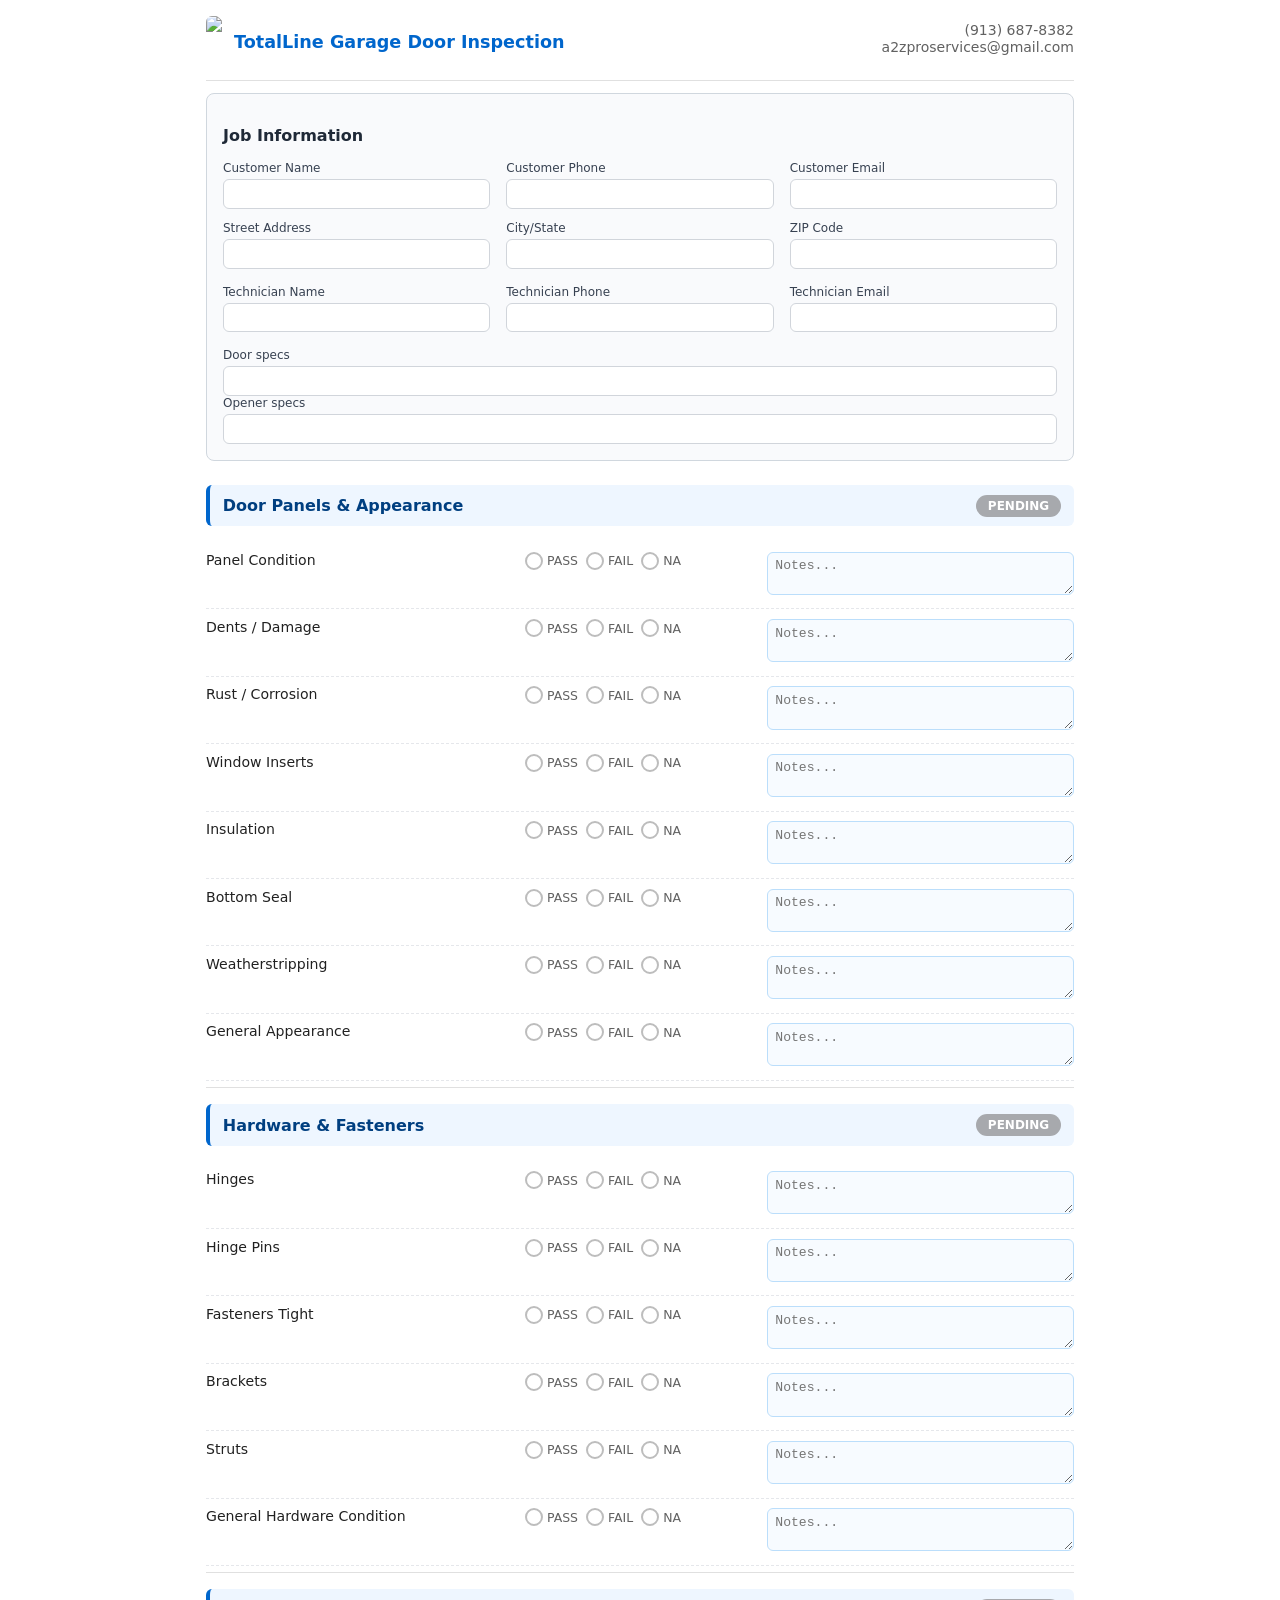
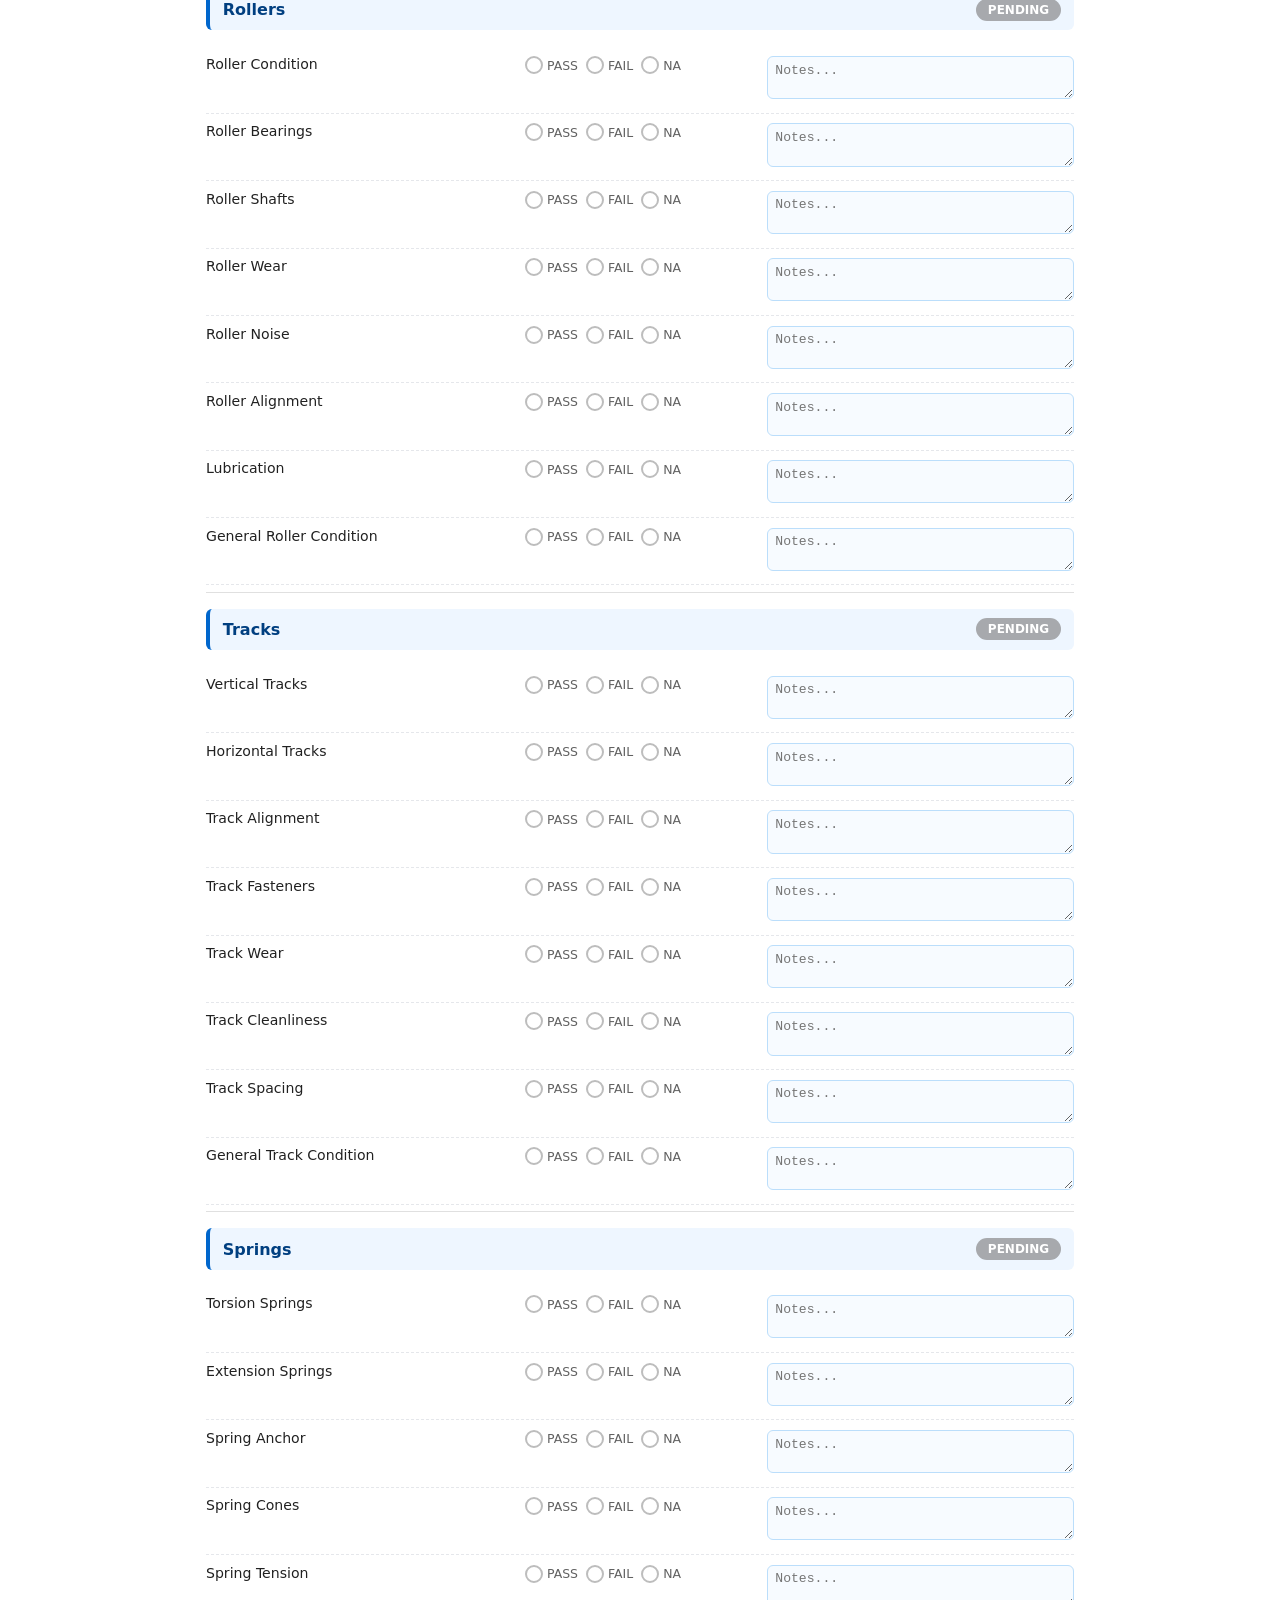
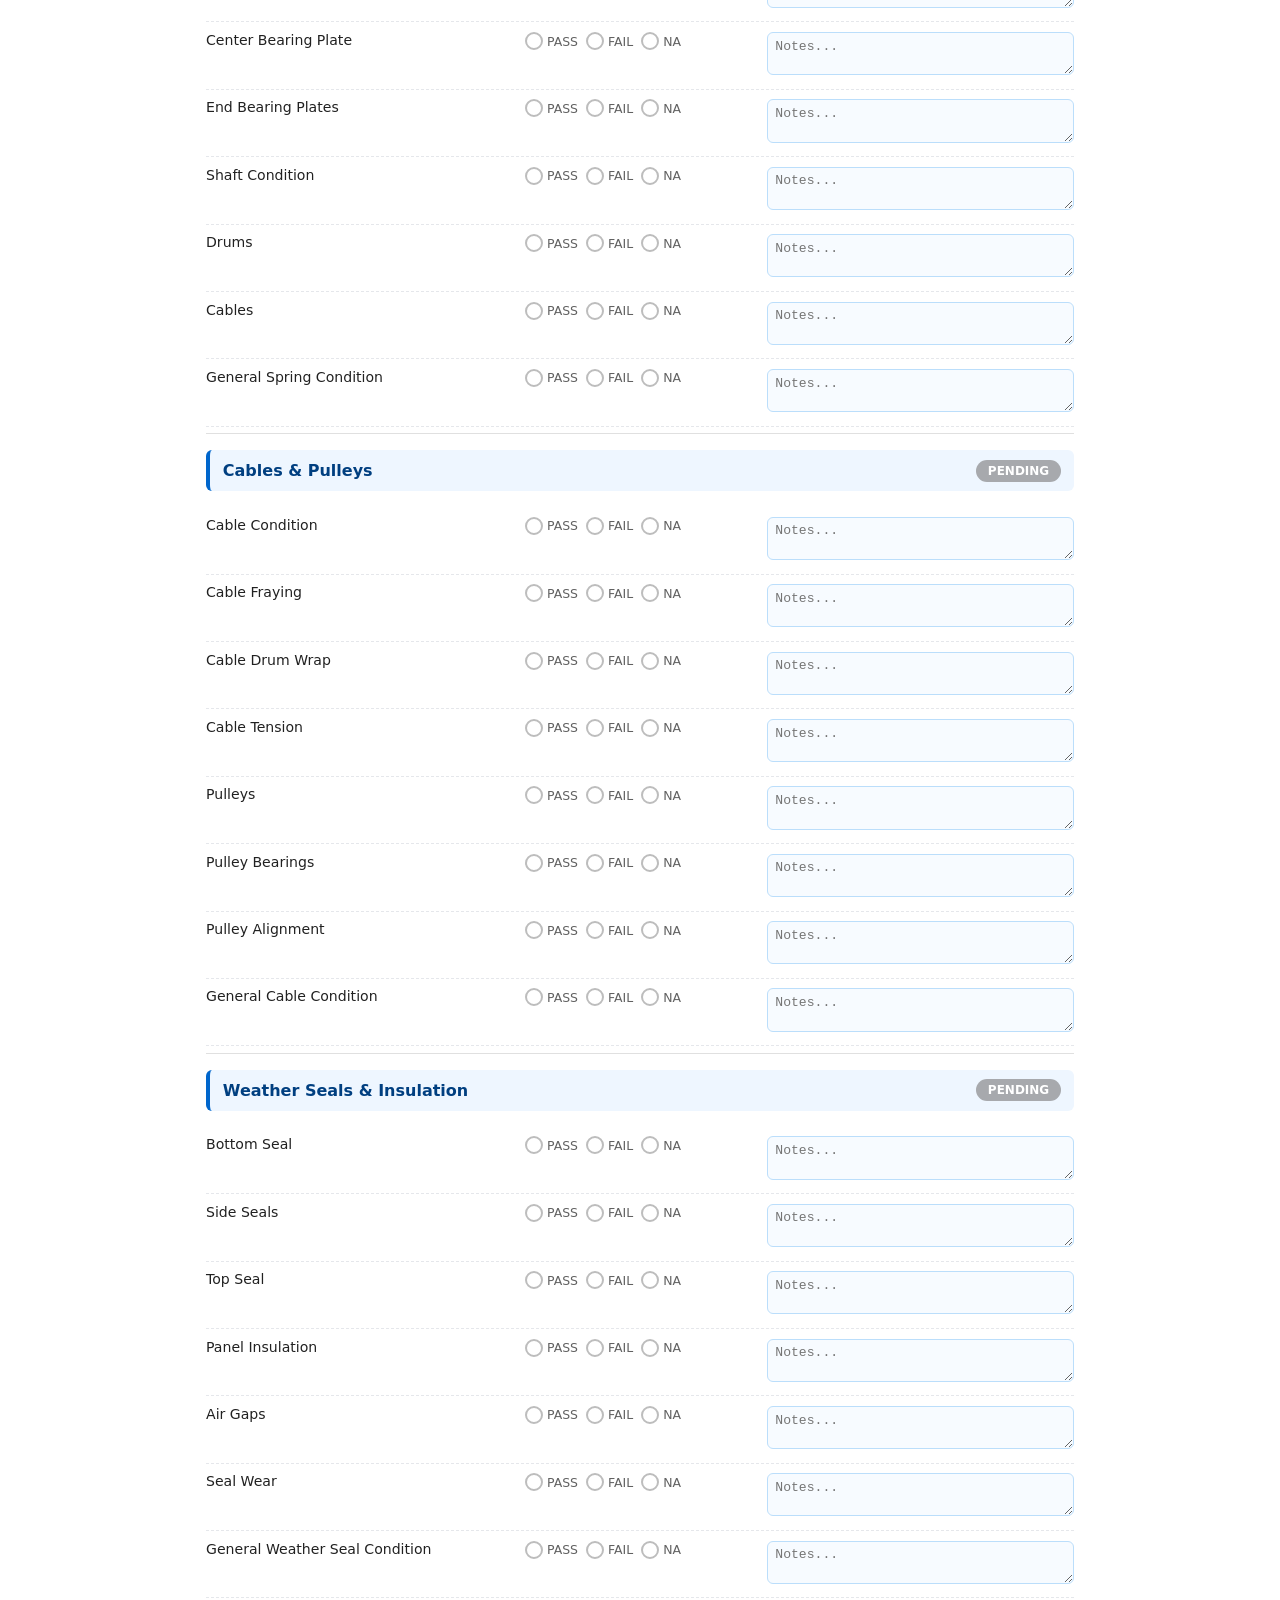
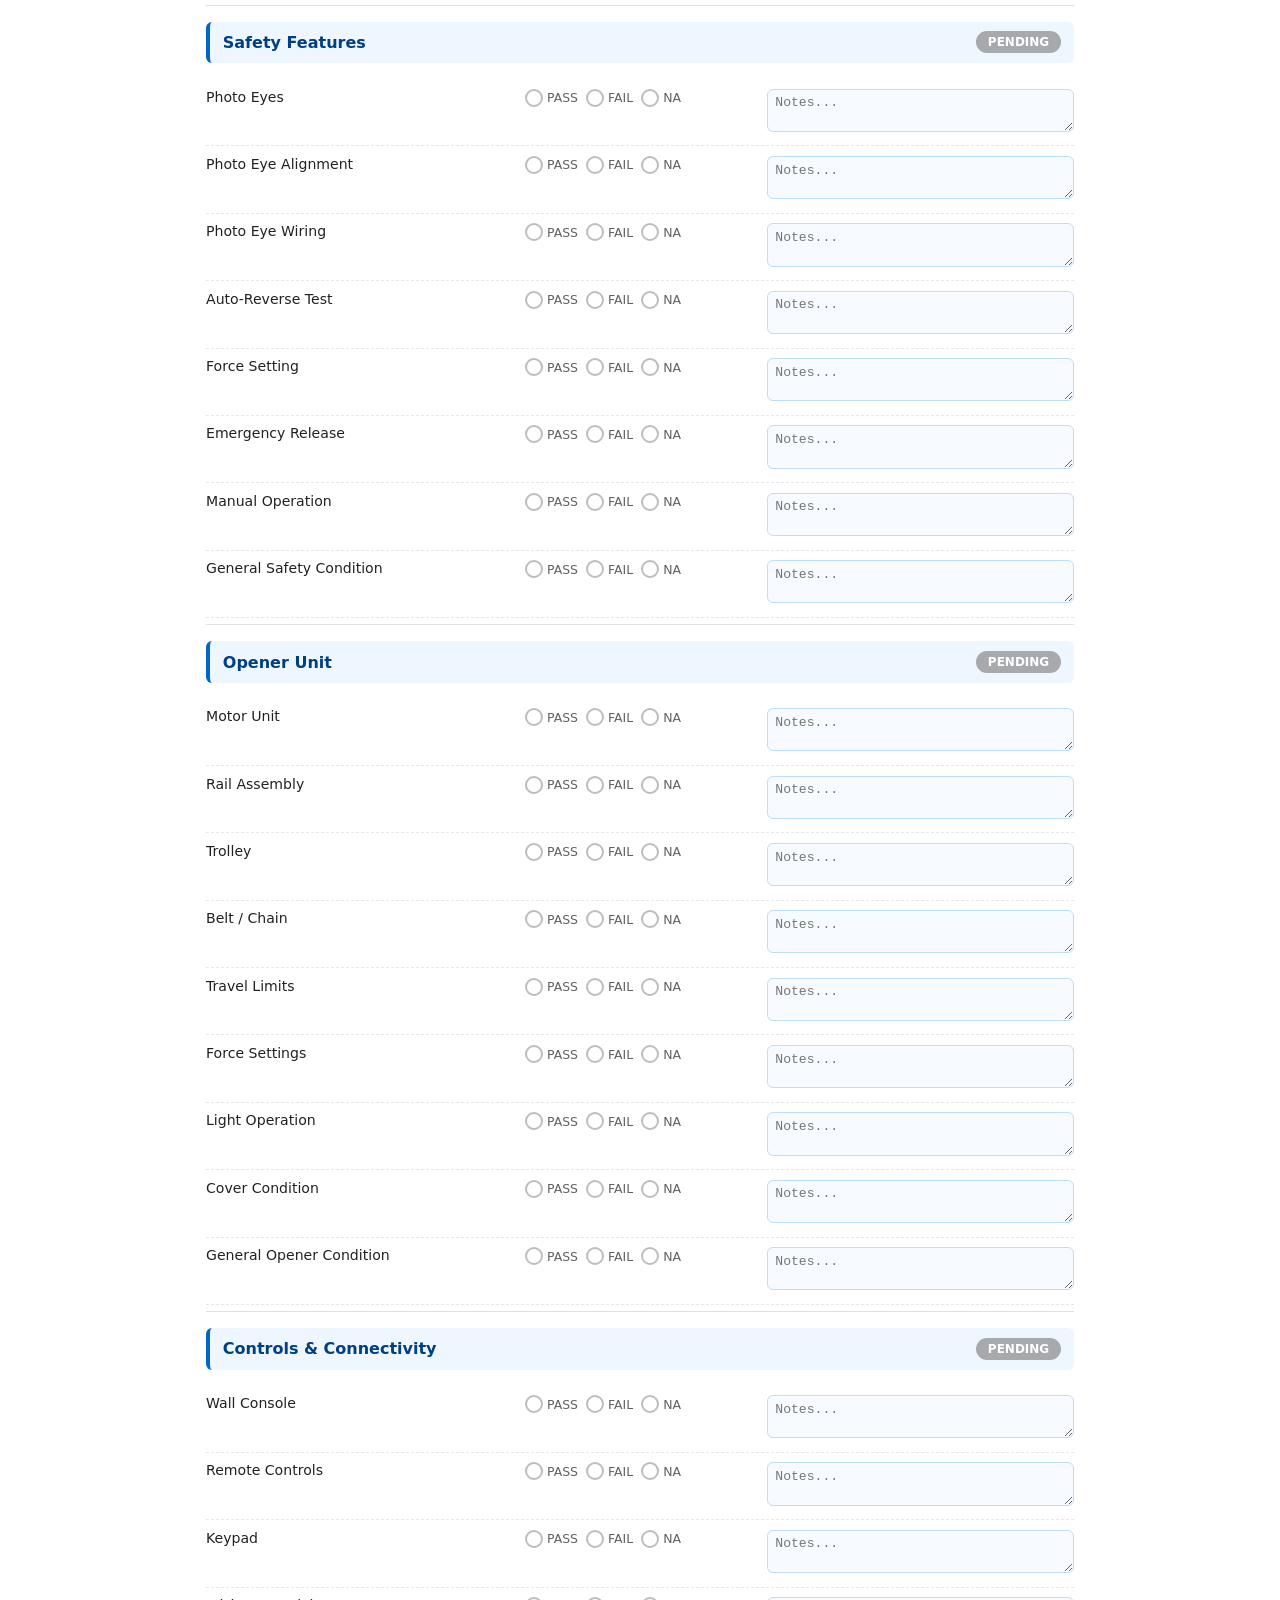
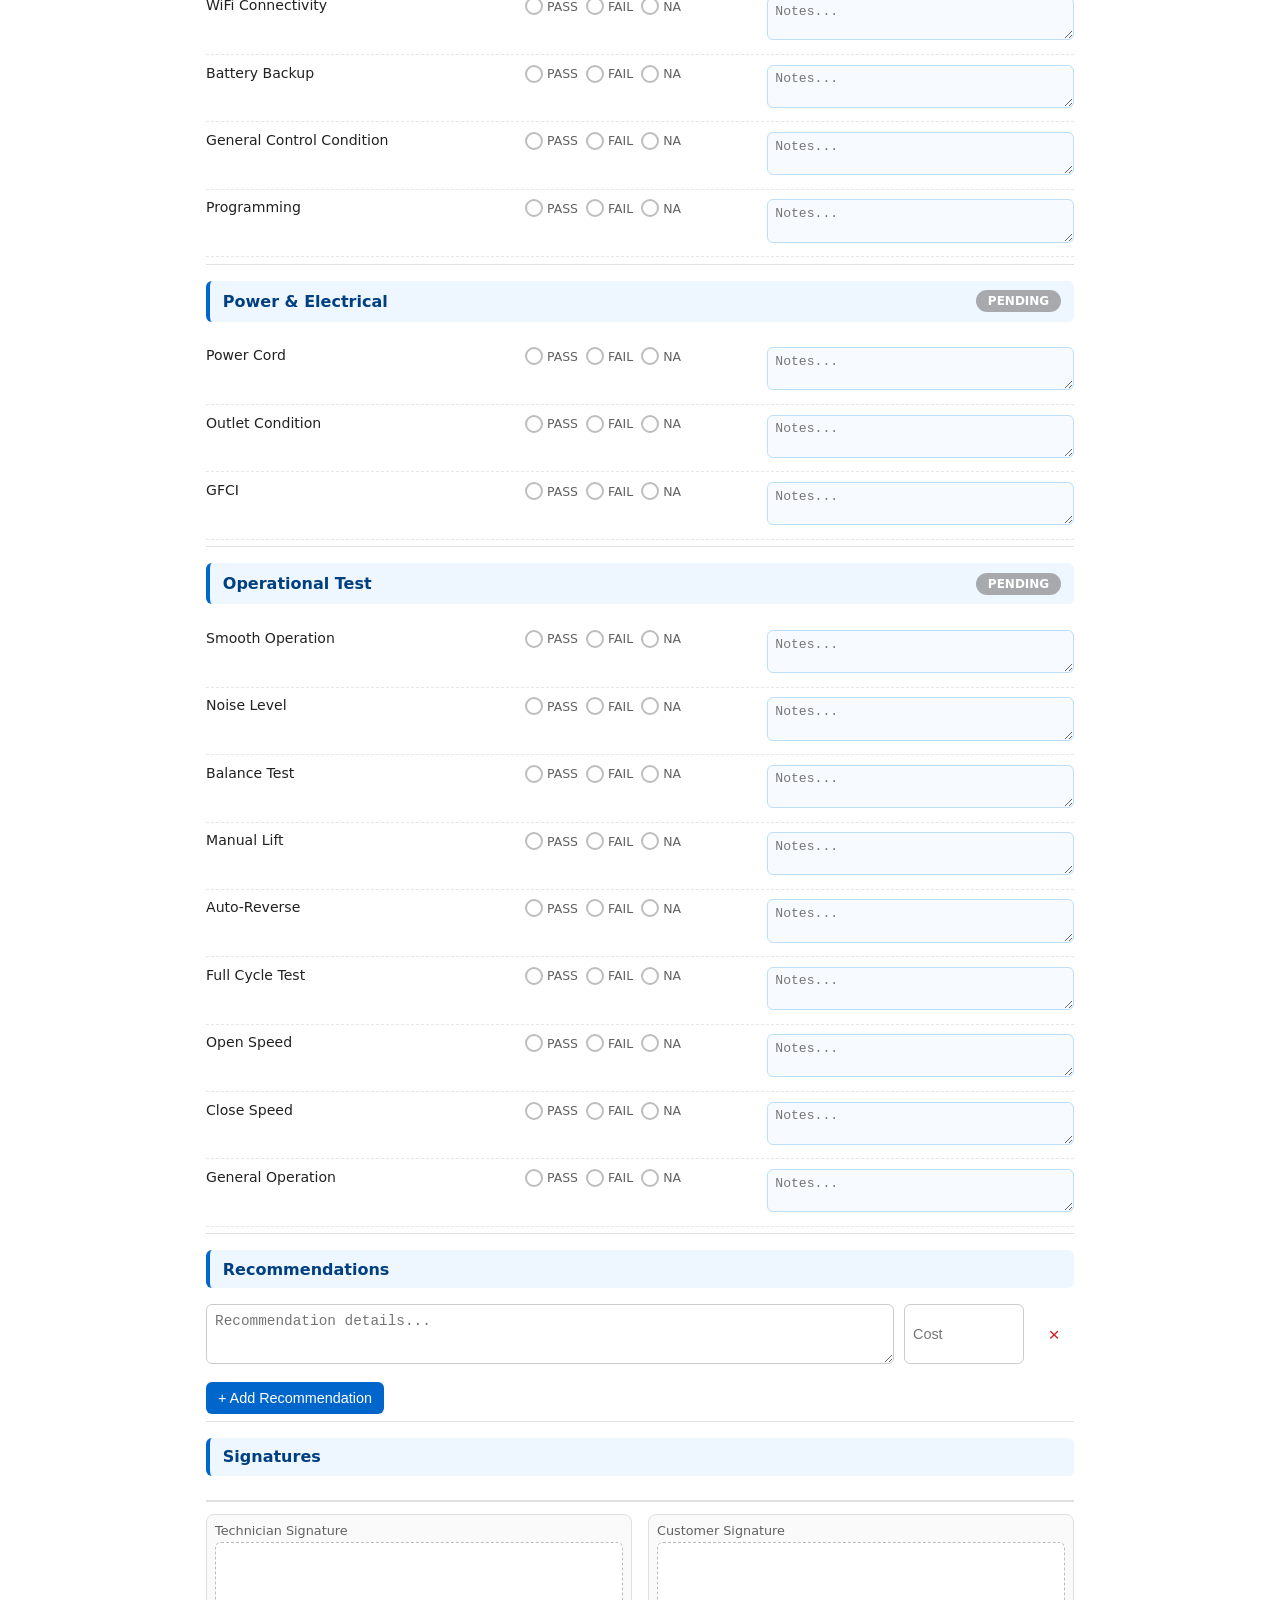
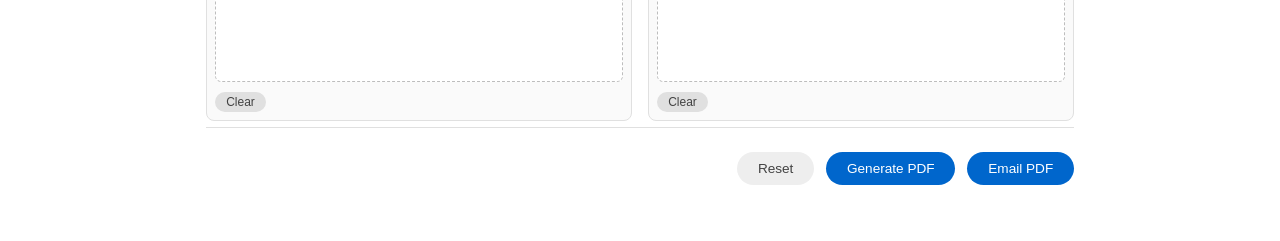
==== commit 67a793c5: "Add files via upload" ====
--- a/index.html
+++ b/index.html
@@ -520,6 +520,17 @@
         <input id="techEmail" class="info-input" />
       </div>
     </div>
+
+    <!-- Door specs -->
+      <div class="info-field">
+        <label class="info-label">Door specs</label>
+        <input id="techName" class="info-input" />
+      </div>
+      <!-- Door specs -->
+        <div class="info-field">
+          <label class="info-label">Opener specs</label>
+          <input id="techName" class="info-input" />
+        </div>
 
   </div> <!-- END job-info -->
 </div> <!-- END jobInfoPage -->
@@ -1053,16 +1064,15 @@
   const dd = String(d.getDate()).padStart(2,"0");
   const yyyy = d.getFullYear();
 
-  return `${phone}_${name}_${yyyy}${mm}${dd}.pdf`;
+  return `${phone}_${name}_${yyyy}${mm}${dd}_Inspection.pdf`;
 }
 
 function openPrefilledEmail(pdfName, to) {
   const cc = "a2zproservices@gmail.com";
-  const subject = encodeURIComponent("Garage Door Inspection Report");
+  const subject = encodeURIComponent("Inspection Report");
   const body = encodeURIComponent(
-    "Attached is your inspection report.\n\n" +
-    "If the file picker does not open automatically, tap the attachment icon and select:\n" +
-    pdfName + "\n\n"
+    "Attached is your inspection report.\n\n"
+    
   );
 
   window.location.href = `mailto:${to}?cc=${cc}&subject=${subject}&body=${body}`;
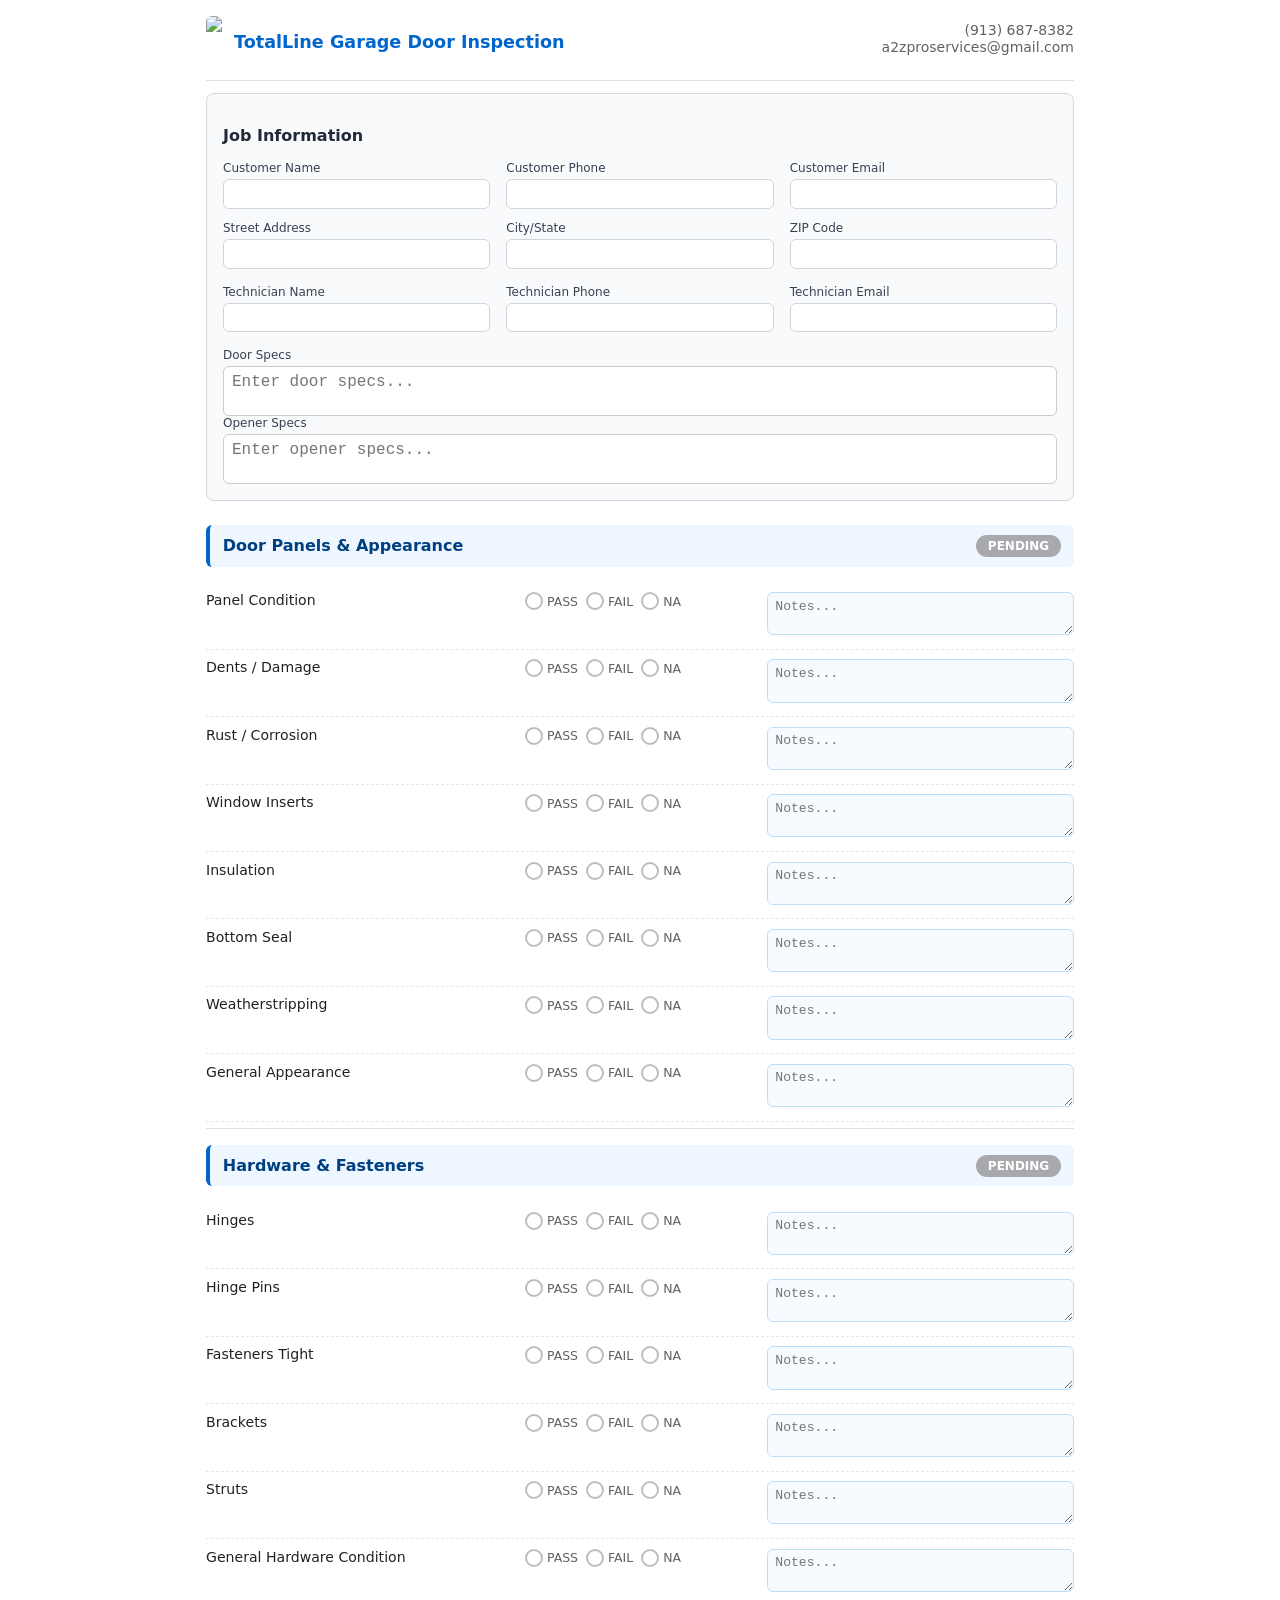
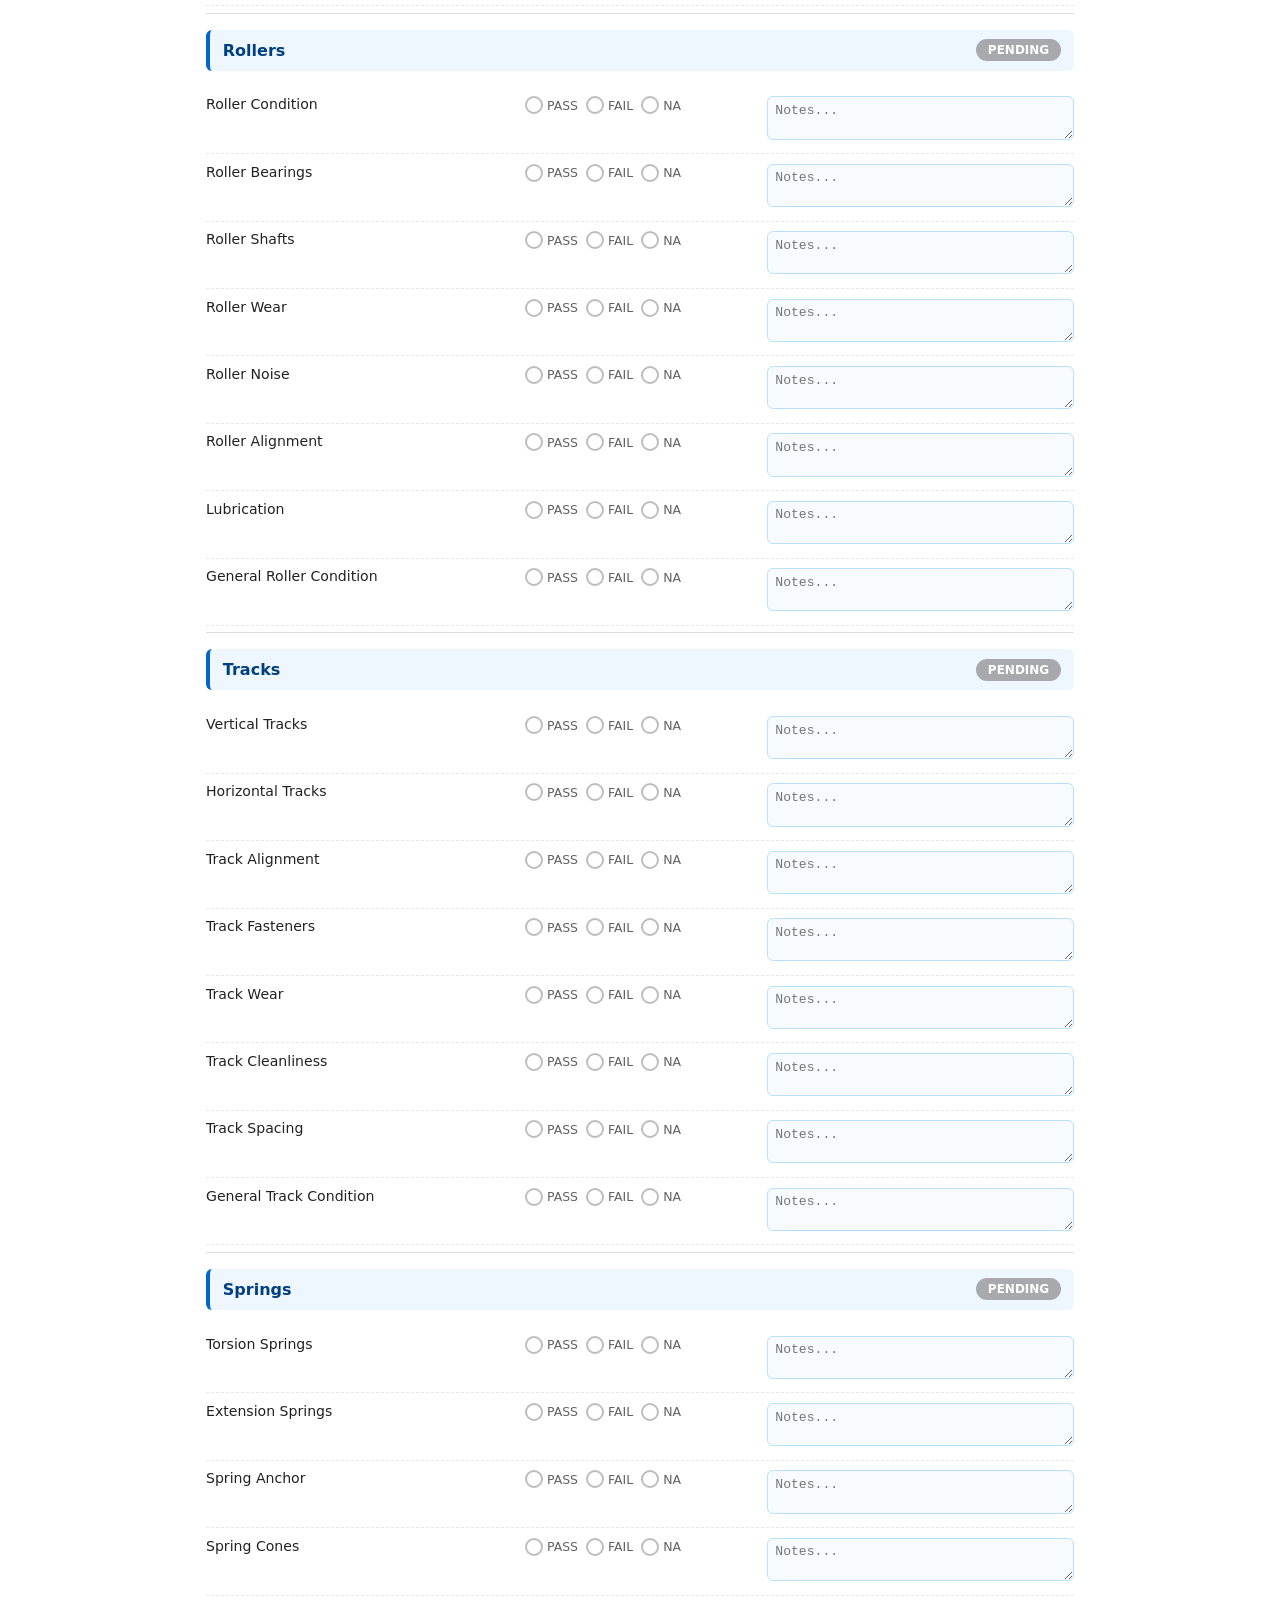
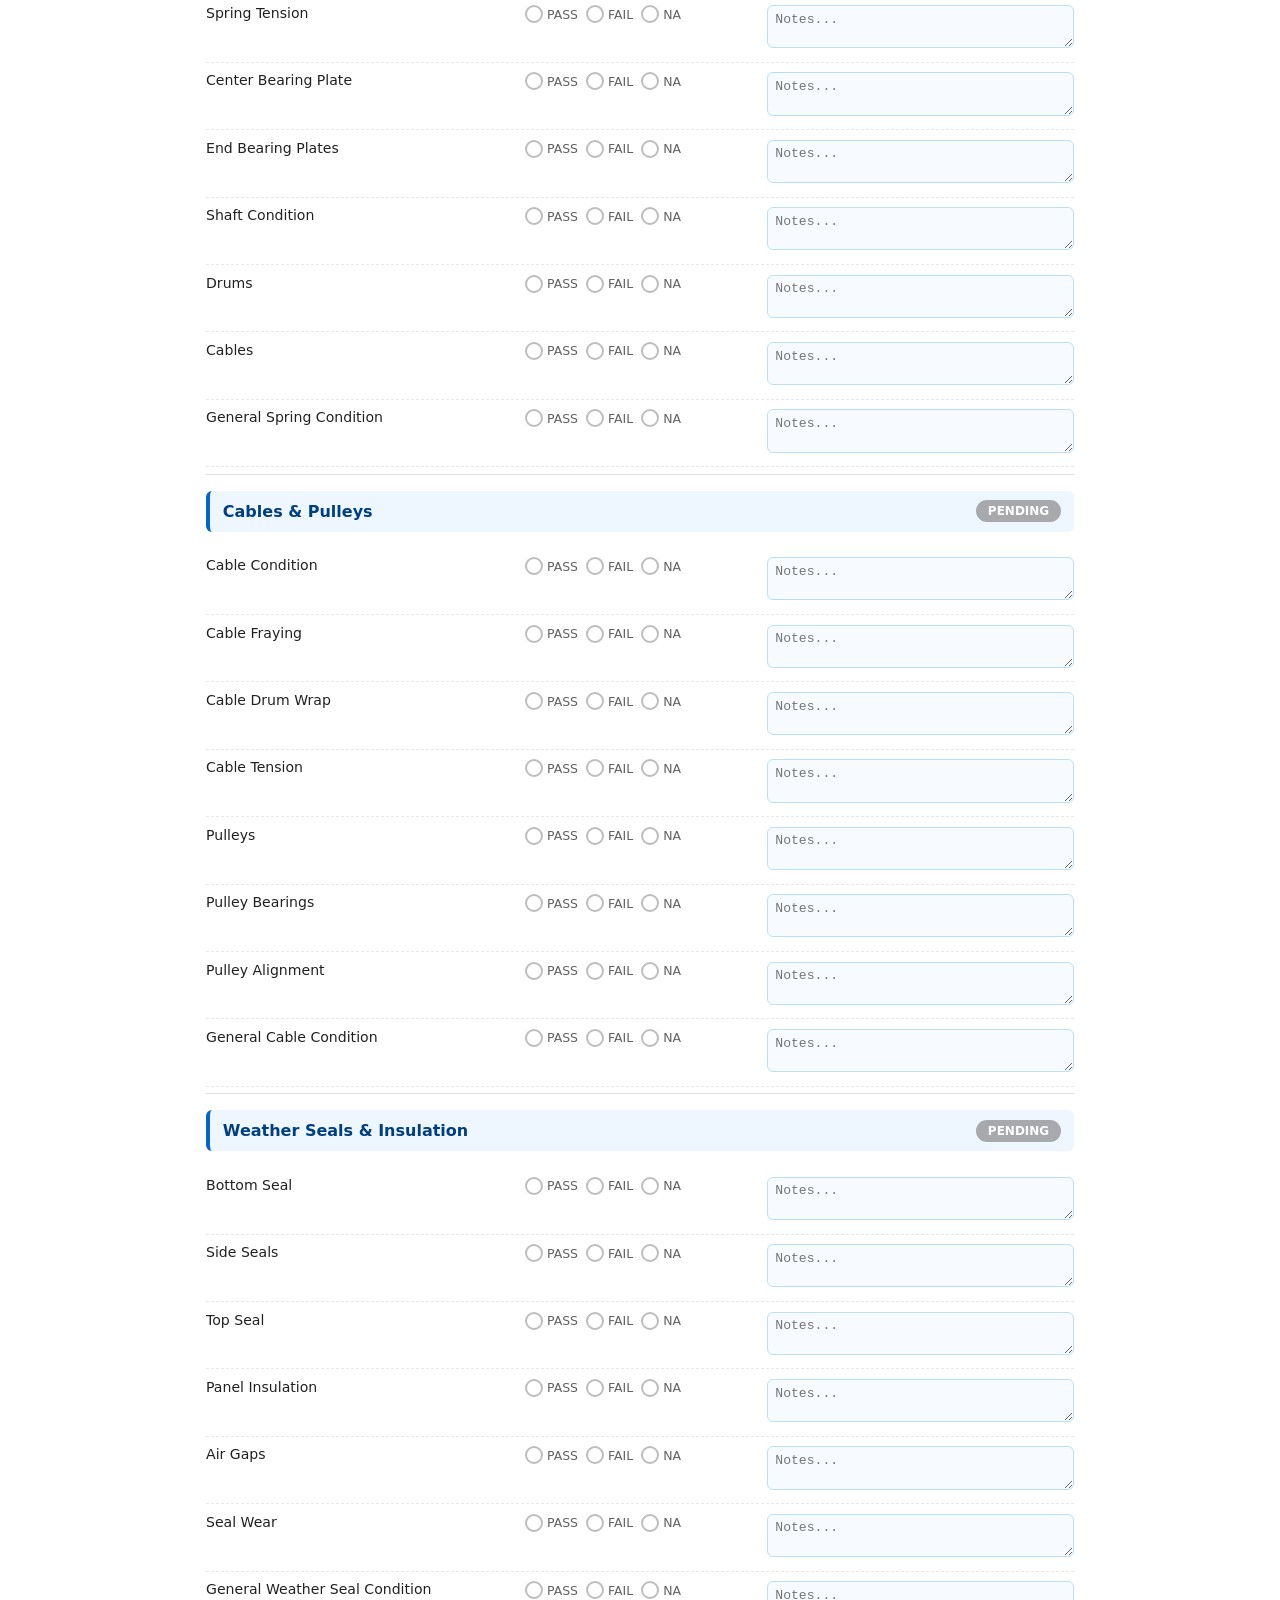
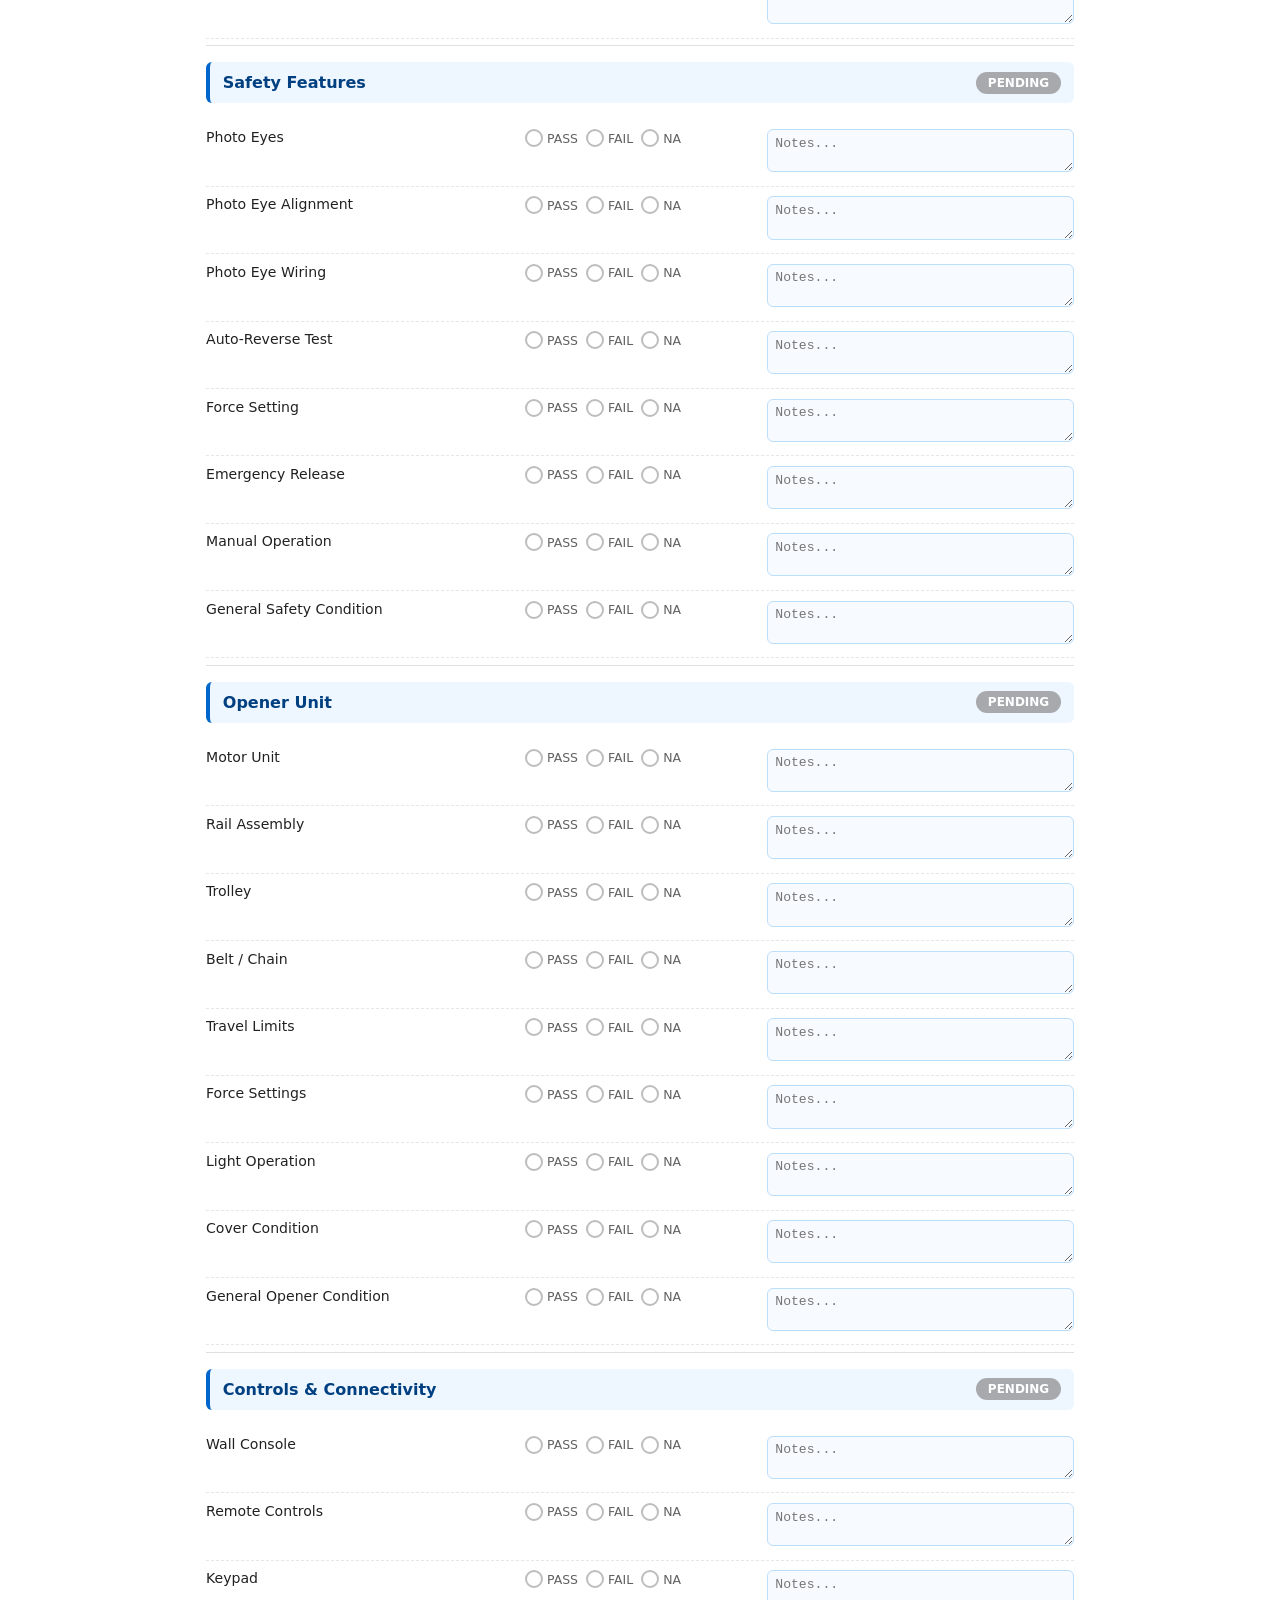
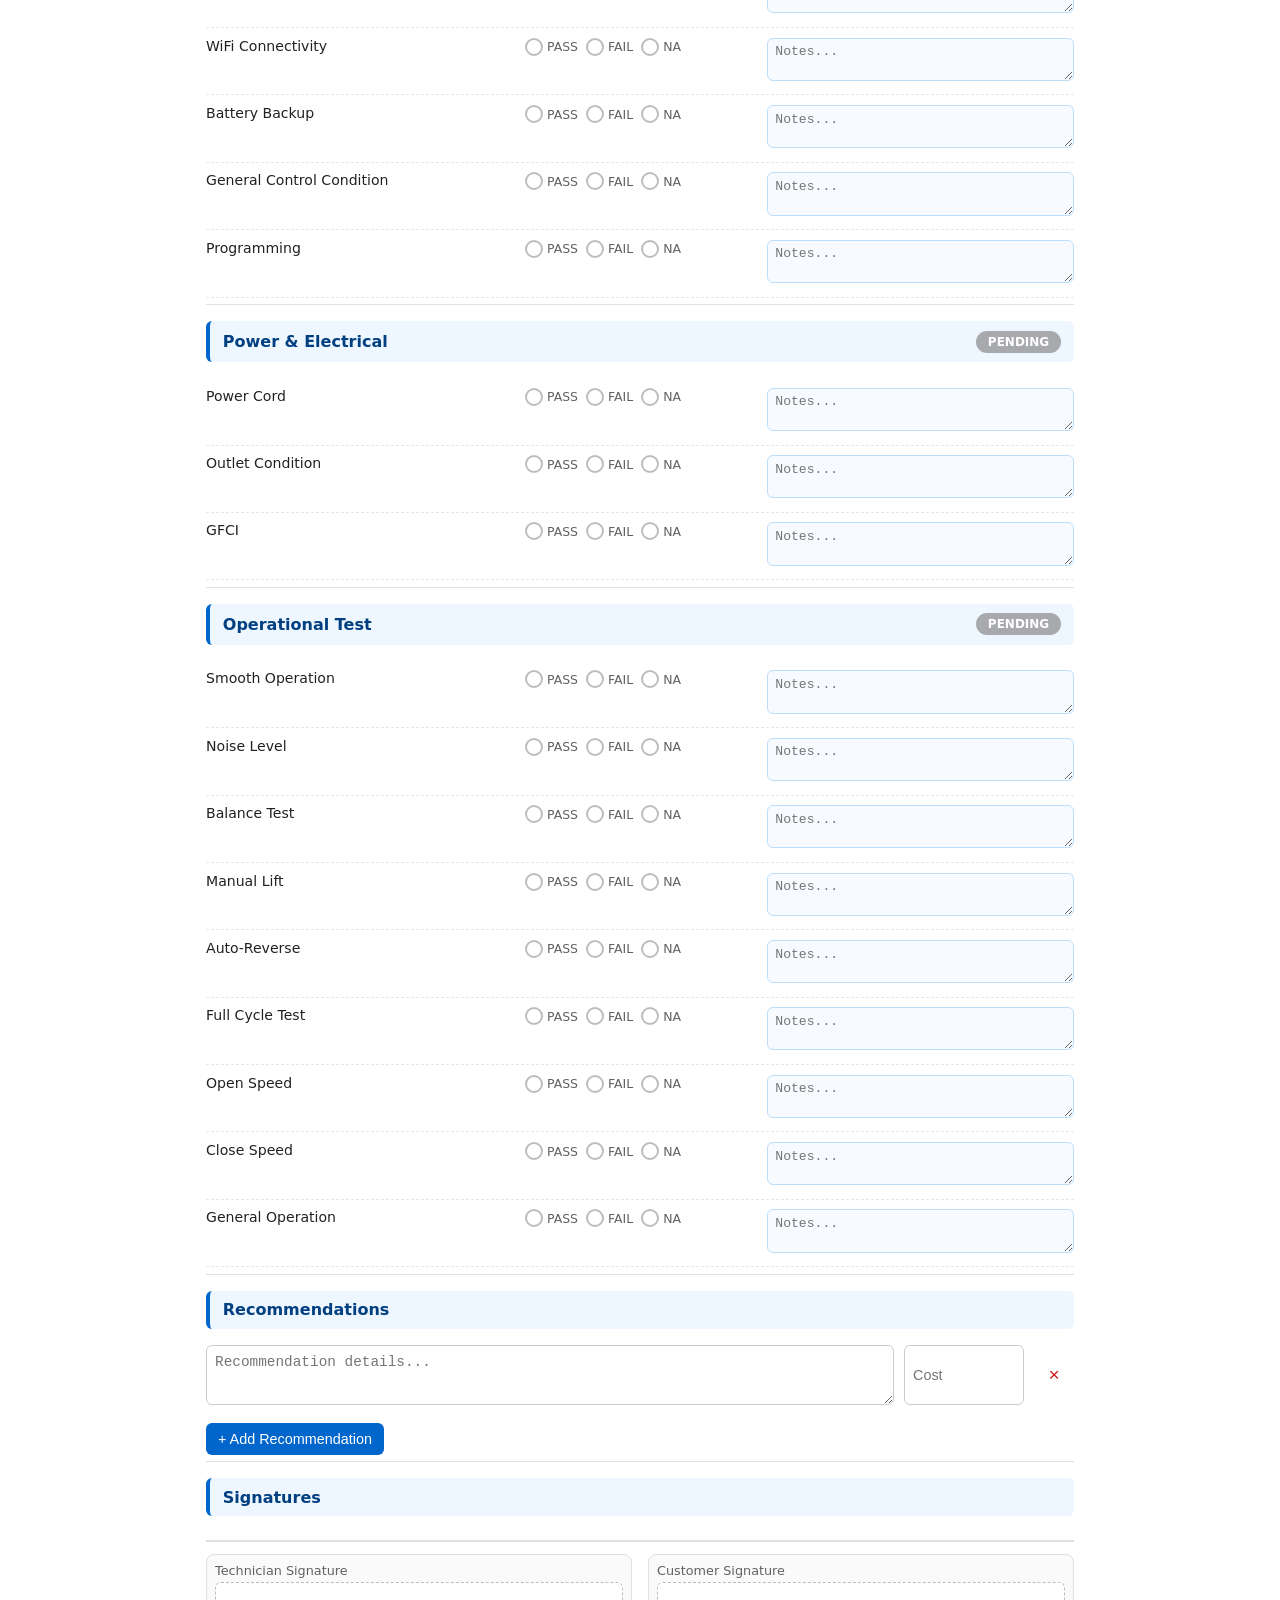
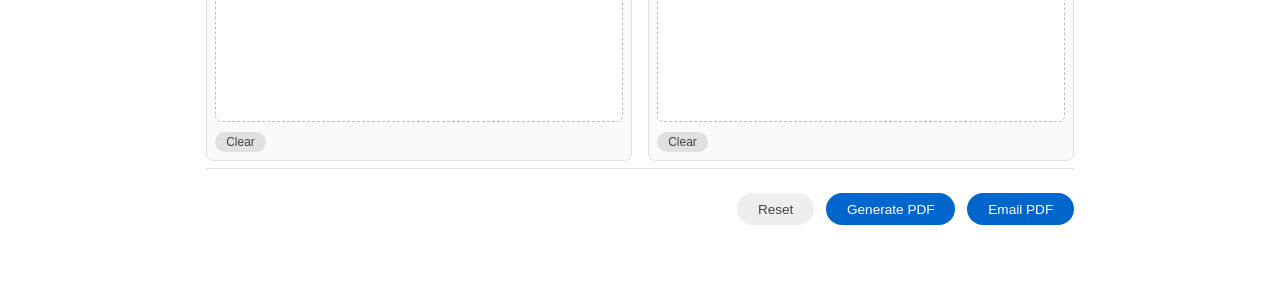
==== commit e7170070: "Add files via upload" ====
--- a/index.html
+++ b/index.html
@@ -18,6 +18,29 @@
       --text-main: #212121;
       --text-muted: #616161;
     }
+
+    .info-textarea {
+  width: 100%;
+  min-height: 32px;
+  resize: none;
+  overflow: hidden;
+  font-size: 16px;
+  padding: 6px 8px;
+  border: 1px solid #ccc;
+  border-radius: 6px;
+  box-sizing: border-box;
+  white-space: pre-wrap;
+  word-wrap: break-word;
+}
+
+/* PDF-only fields */
+.pdf-field {
+  display: none;
+  white-space: pre-wrap;
+  font-size: 16px;
+  padding: 6px 8px;
+}
+
 
     .section-title {
     font-size: 1.1rem;
@@ -521,16 +544,24 @@
       </div>
     </div>
 
-    <!-- Door specs -->
-      <div class="info-field">
-        <label class="info-label">Door specs</label>
-        <input id="techName" class="info-input" />
-      </div>
-      <!-- Door specs -->
-        <div class="info-field">
-          <label class="info-label">Opener specs</label>
-          <input id="techName" class="info-input" />
-        </div>
+    <!-- Door Specs -->
+<div class="info-field">
+  <label class="info-label">Door Specs</label>
+  <textarea id="doorSpecs" class="info-textarea" placeholder="Enter door specs..."></textarea>
+
+  <!-- PDF mirror -->
+  <div id="doorSpecs_pdf" class="pdf-field"></div>
+</div>
+
+<!-- Opener Specs -->
+<div class="info-field">
+  <label class="info-label">Opener Specs</label>
+  <textarea id="openerSpecs" class="info-textarea" placeholder="Enter opener specs..."></textarea>
+
+  <!-- PDF mirror -->
+  <div id="openerSpecs_pdf" class="pdf-field"></div>
+</div>
+
 
   </div> <!-- END job-info -->
 </div> <!-- END jobInfoPage -->
@@ -596,6 +627,23 @@
 <script src="https://cdnjs.cloudflare.com/ajax/libs/html2pdf.js/0.10.1/html2pdf.bundle.min.js"></script>
 
 <script>
+
+ function prepareMultilineFieldsForPDF() {
+  const pairs = [
+    ["doorSpecs", "doorSpecs_pdf"],
+    ["openerSpecs", "openerSpecs_pdf"]
+  ];
+
+  pairs.forEach(([inputId, pdfId]) => {
+    const input = document.getElementById(inputId);
+    const pdf = document.getElementById(pdfId);
+
+    if (input && pdf) {
+      pdf.innerHTML = input.value.replace(/\n/g, "<br>");
+    }
+  });
+}
+ 
 
  
 /* ============================================================
@@ -1033,6 +1081,29 @@
   });
 }
 
+function beforePDF() {
+  prepareMultilineFieldsForPDF();
+
+  document.querySelectorAll(".pdf-field").forEach(el => {
+    el.style.display = "block";
+  });
+
+  document.querySelectorAll(".info-textarea").forEach(el => {
+    el.style.display = "none";
+  });
+}
+
+function afterPDF() {
+  document.querySelectorAll(".pdf-field").forEach(el => {
+    el.style.display = "none";
+  });
+
+  document.querySelectorAll(".info-textarea").forEach(el => {
+    el.style.display = "block";
+  });
+}
+
+
 /* ============================================================
    PDF + EMAIL
 ============================================================ */
@@ -1093,6 +1164,19 @@
     console.log("D: applySavedInspectionState");
   applySavedInspectionState();
     console.log("E: bindInspectionEvents");
+      // Auto-expand all info-textarea fields
+  document.querySelectorAll(".info-textarea").forEach(area => {
+    // Expand on load (for restored content)
+    area.style.height = "auto";
+    area.style.height = area.scrollHeight + "px";
+
+    // Expand as user types
+    area.addEventListener("input", () => {
+      area.style.height = "auto";
+      area.style.height = area.scrollHeight + "px";
+    });
+  });
+
   bindInspectionEvents();
     console.log("F: bindExistingRecRemovers");
   bindExistingRecRemovers();
@@ -1118,13 +1202,22 @@
 
     console.log("I: bind pdfBtn");
   const pdfBtn = document.getElementById("pdfBtn");
-  if (pdfBtn) {
-    pdfBtn.addEventListener("click", () => {
-      const pdfName = buildPdfName();
-      const el = document.getElementById("pdfCaptureArea");
-      html2pdf().set(pdfOptions(pdfName)).from(el).save();
-    });
-  }
+if (pdfBtn) {
+  pdfBtn.addEventListener("click", () => {
+    const pdfName = buildPdfName();
+    const el = document.getElementById("pdfCaptureArea");
+
+    beforePDF();
+
+    html2pdf()
+      .set(pdfOptions(pdfName))
+      .from(el)
+      .save()
+      .then(() => {
+        afterPDF();
+      });
+  });
+}
 
     console.log("J: bind emailBtn");
   const emailBtn = document.getElementById("emailBtn");
@@ -1134,11 +1227,15 @@
   const to = document.getElementById("custEmail").value || "";
   const el = document.getElementById("pdfCaptureArea");
 
+  beforePDF();
+
   html2pdf()
     .set(pdfOptions(pdfName))
     .from(el)
     .outputPdf("blob")
     .then((blob) => {
+      afterPDF();
+
       const url = URL.createObjectURL(blob);
 
       // Create hidden iframe to force download without preview
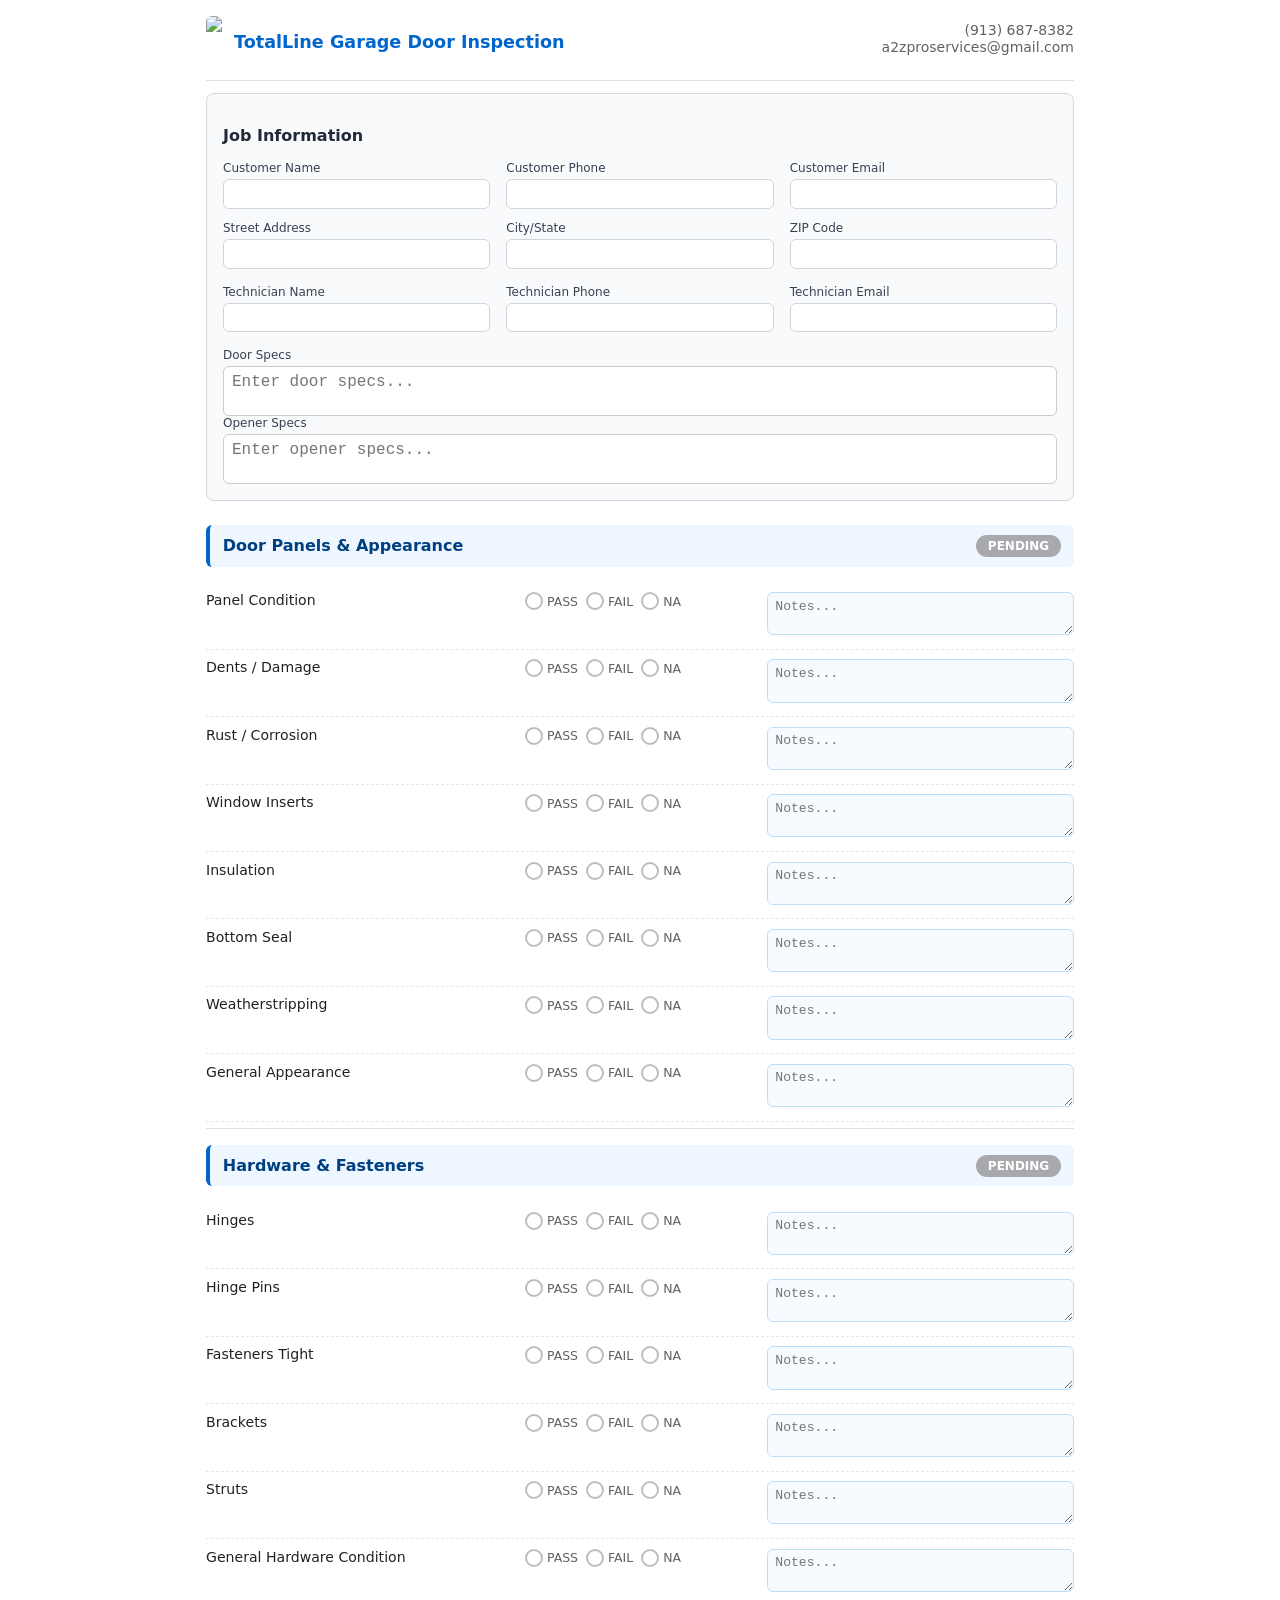
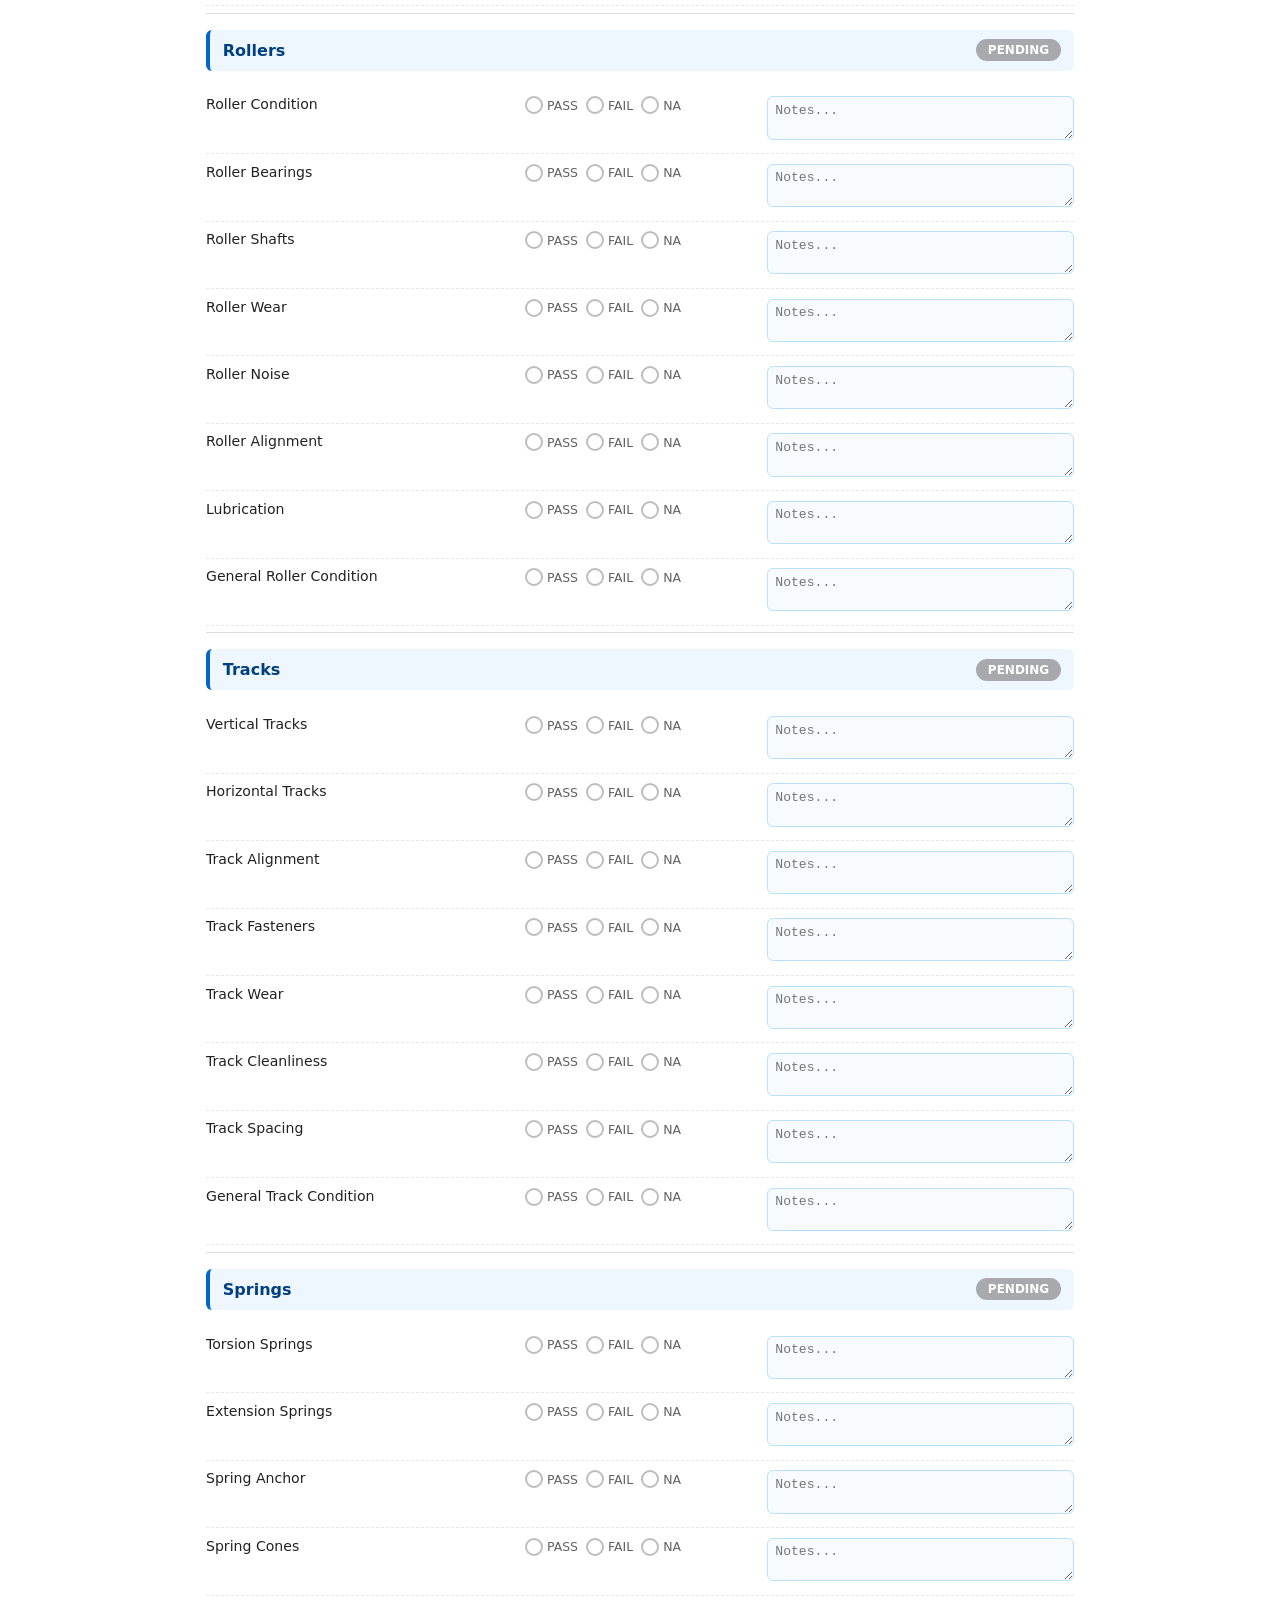
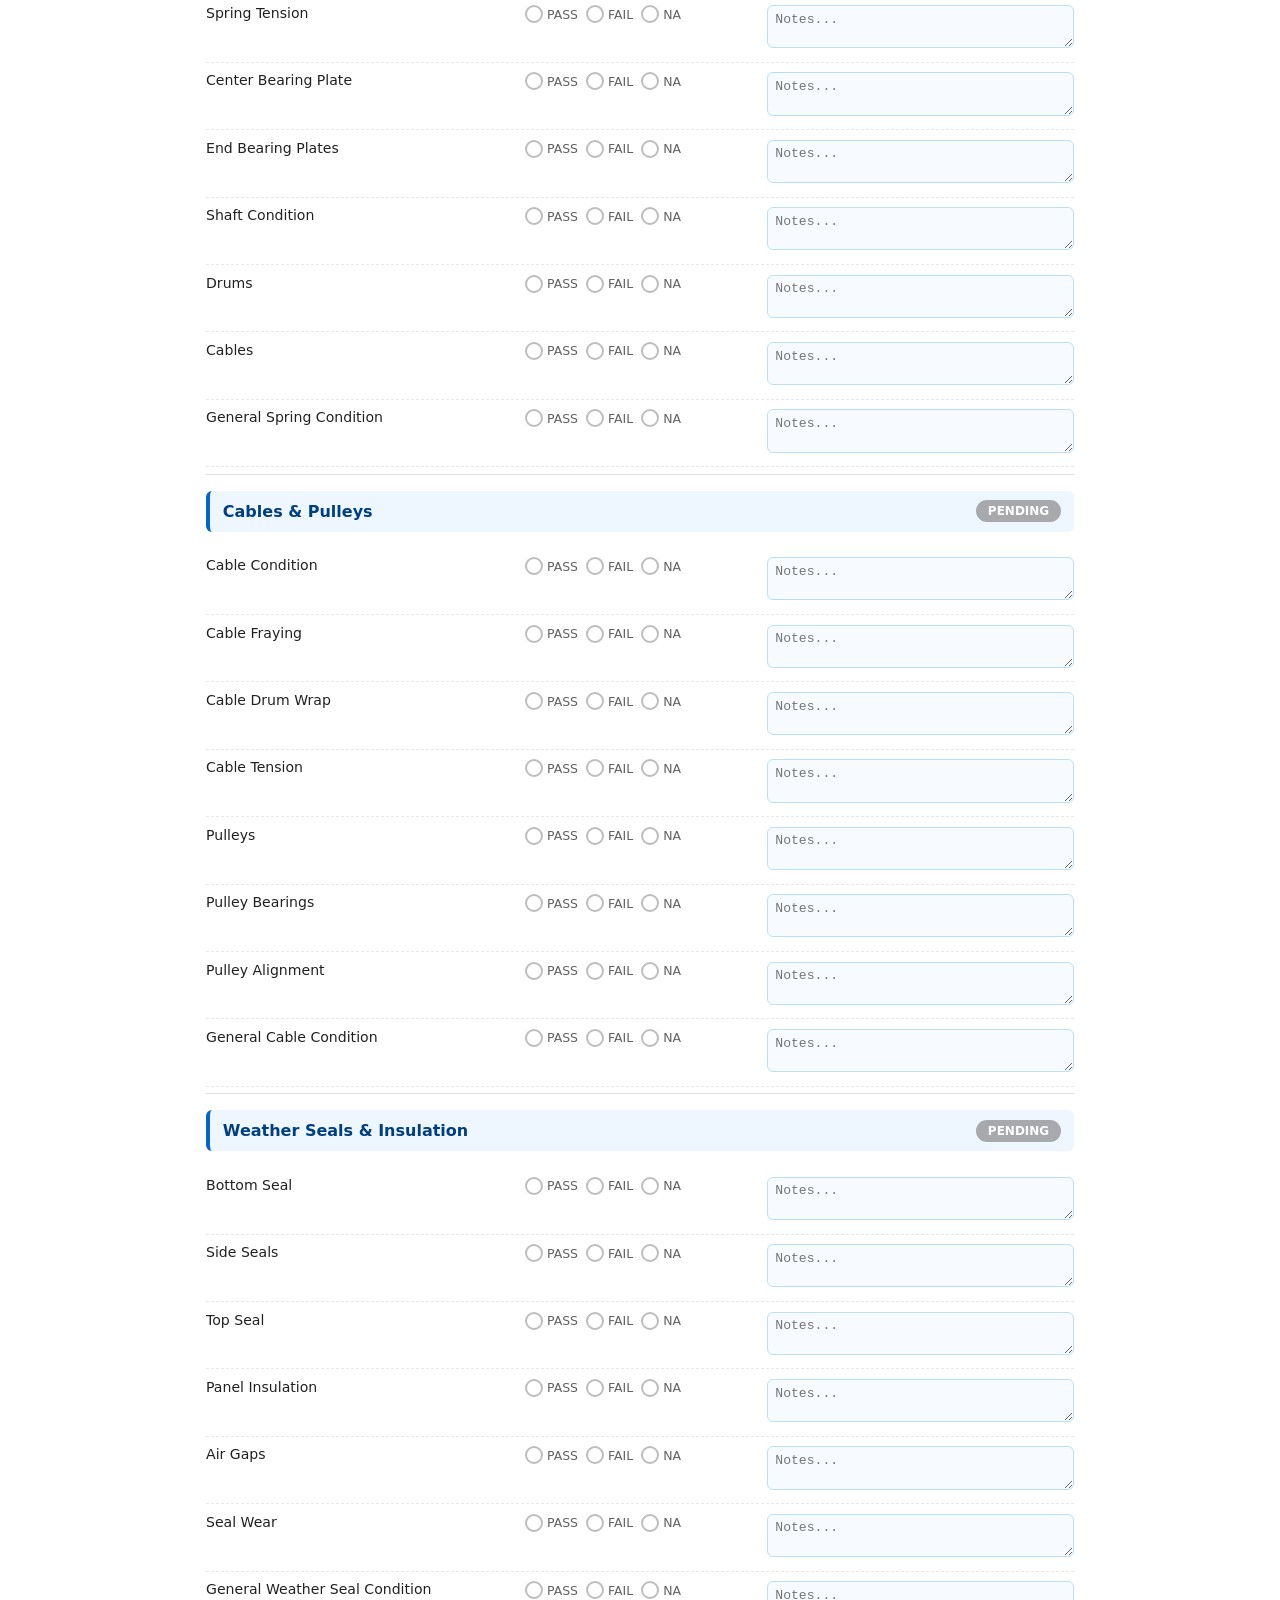
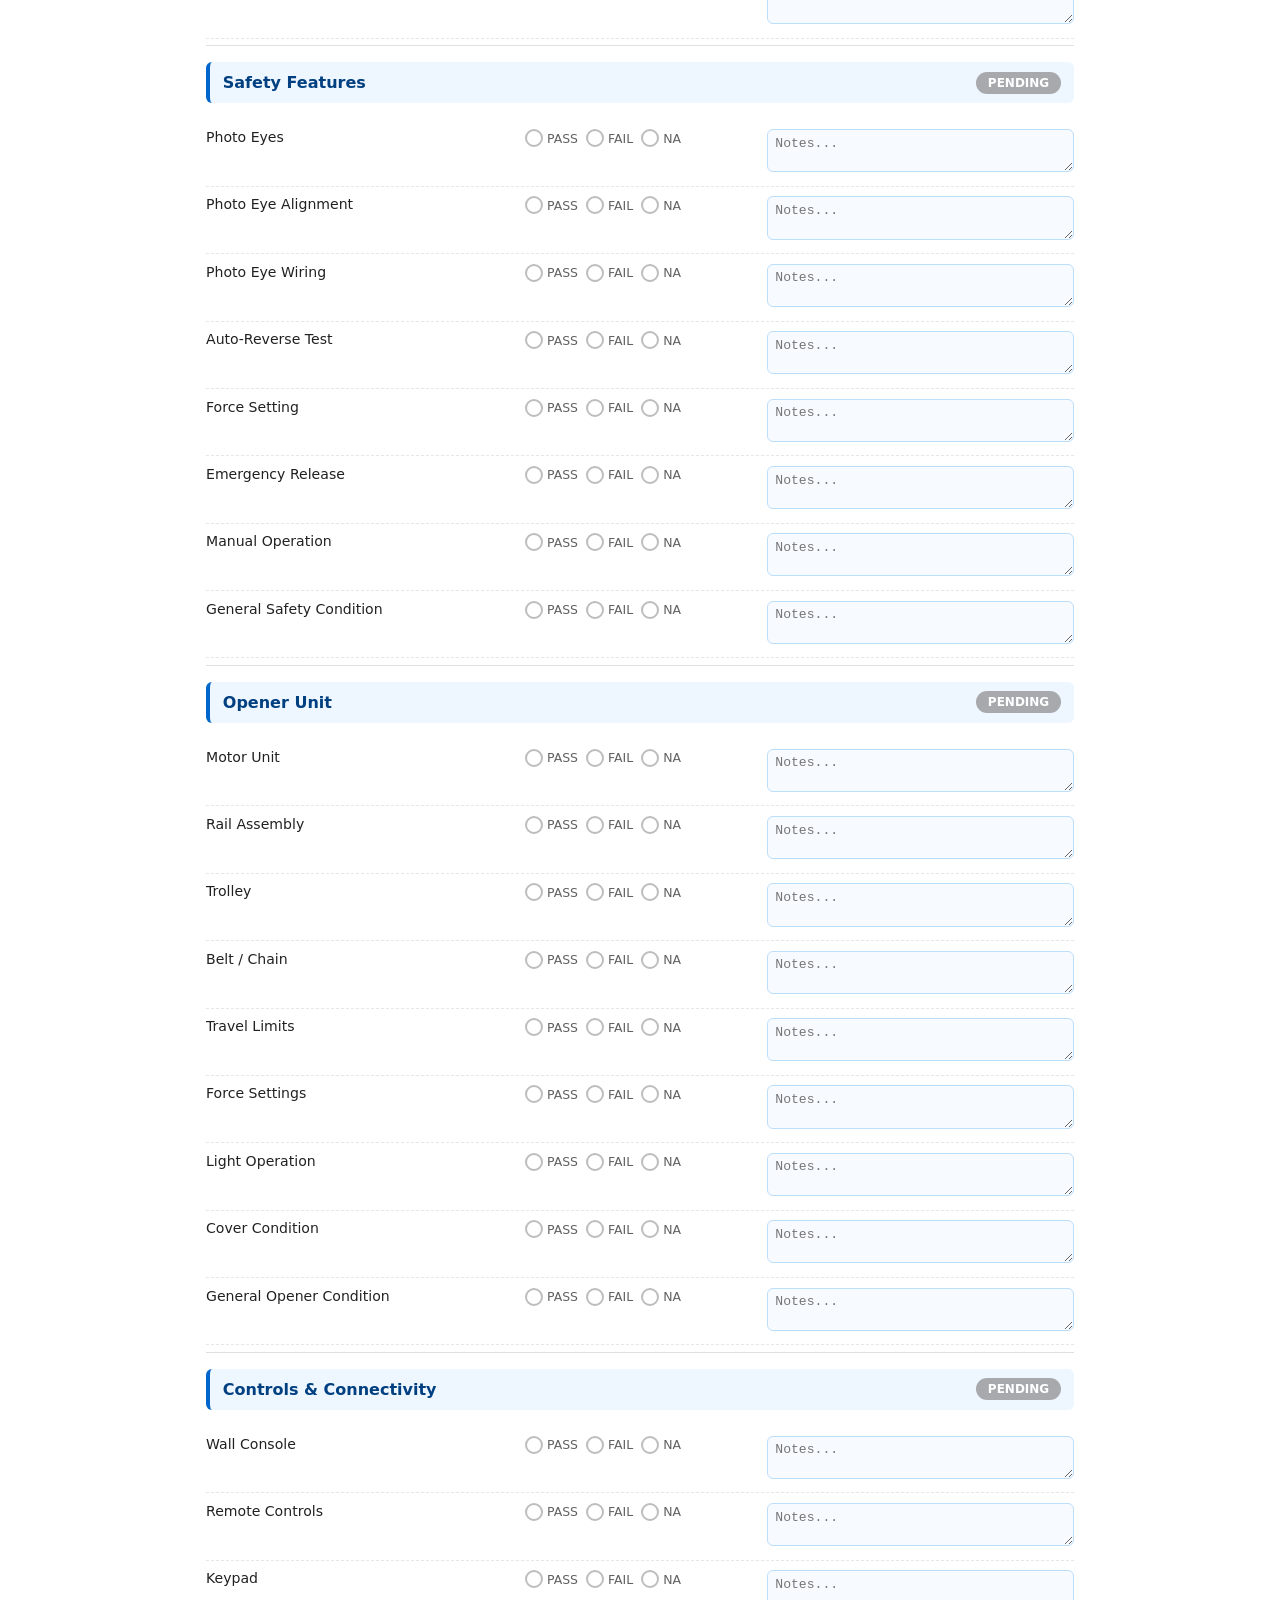
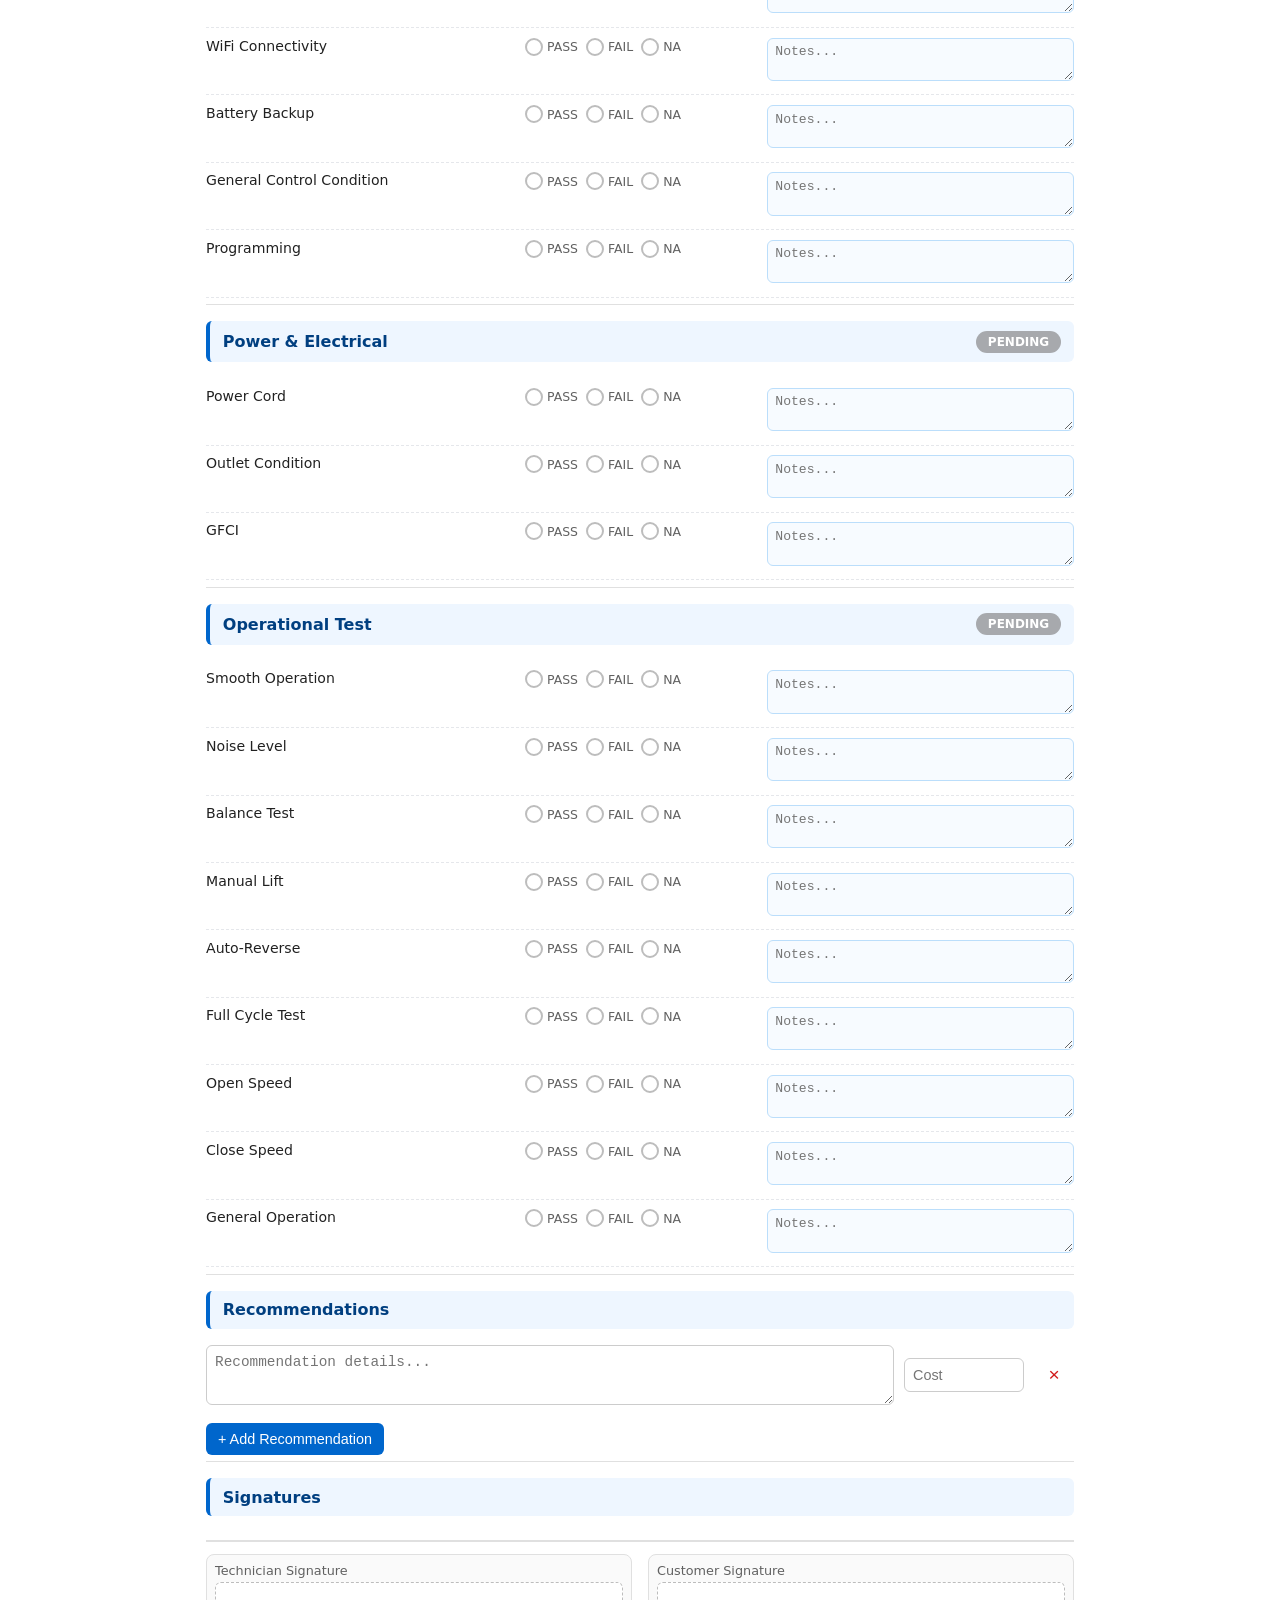
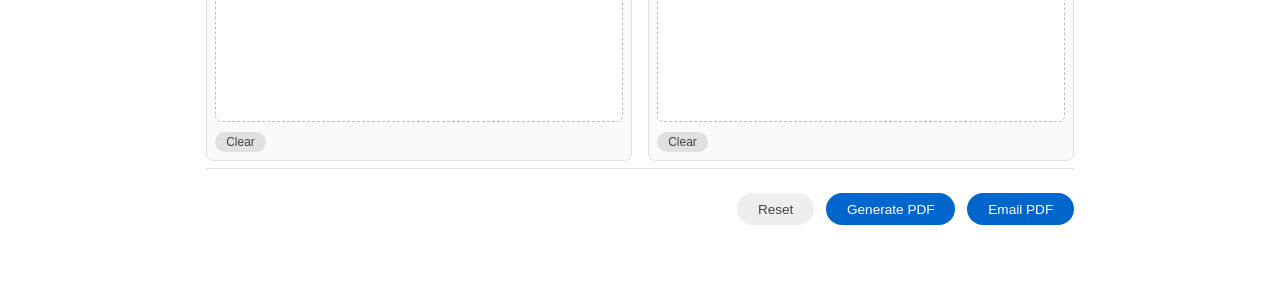
==== commit b9874ff2: "Add files via upload" ====
--- a/index.html
+++ b/index.html
@@ -4,1283 +4,174 @@
   <meta charset="UTF-8" />
   <title>TotalLine Garage Door Inspection</title>
   <meta name="viewport" content="width=device-width, initial-scale=1.0" />
+
+  <!-- External Libraries -->
   <script src="https://cdnjs.cloudflare.com/ajax/libs/jspdf/2.5.1/jspdf.umd.min.js"></script>
 
-  <style>
-    :root {
-      --brand-blue: #0066cc;
-      --pass-green: #2e7d32;
-      --fail-red: #c62828;
-      --na-gray: #9e9e9e;
-      --border-light: #e0e0e0;
-      --note-border: #bbdefb;
-      --bg-light: #fafafa;
-      --text-main: #212121;
-      --text-muted: #616161;
-    }
+  <!-- Stylesheet -->
+  <link rel="stylesheet" href="assets/css/style.css">
+</head>
 
-    .info-textarea {
-  width: 100%;
-  min-height: 32px;
-  resize: none;
-  overflow: hidden;
-  font-size: 16px;
-  padding: 6px 8px;
-  border: 1px solid #ccc;
-  border-radius: 6px;
-  box-sizing: border-box;
-  white-space: pre-wrap;
-  word-wrap: break-word;
-}
+<body>
+  <div class="app" id="appRoot">
 
-/* PDF-only fields */
-.pdf-field {
-  display: none;
-  white-space: pre-wrap;
-  font-size: 16px;
-  padding: 6px 8px;
-}
+    <!-- PDF CAPTURE AREA START -->
+    <div id="pdfCaptureArea">
+
+      <!-- HEADER -->
+      <div class="header">
+        <div class="header-left">
+          <img 
+            src="https://raw.githubusercontent.com/chaficsm1/totalLine_Garage/main/garage.png"
+            class="logo-img"
+            crossorigin="anonymous"
+          >
+          <div class="header-title">TotalLine Garage Door Inspection</div>
+        </div>
+
+        <div class="header-right">
+          <div class="header-company">
+            <div class="company-line">(913) 687-8382</div>
+            <div class="company-line">a2zproservices@gmail.com</div>
+          </div>
+          <div id="headerDate"></div>
+        </div>
+      </div>
+
+      <div class="header-divider"></div>
+
+      <!-- JOB INFO PAGE -->
+      <div id="jobInfoPage">
+        <div class="job-info">
+
+          <div class="job-header">
+            <h3>Job Information</h3>
+          </div>
+
+          <!-- Customer Detailed Address -->
+          <div class="info-grid three-col">
+            <div class="info-field">
+              <label class="info-label">Customer Name</label>
+              <input id="custName" class="info-input" />
+            </div>
+            <div class="info-field">
+              <label class="info-label">Customer Phone</label>
+              <input id="custPhone" class="info-input" />
+            </div>
+            <div class="info-field">
+              <label class="info-label">Customer Email</label>
+              <input id="custEmail" class="info-input" />
+            </div>
+            <div class="info-field">
+              <label class="info-label">Street Address</label>
+              <input id="custStreet" class="info-input" />
+            </div>
+            <div class="info-field">
+              <label class="info-label">City/State</label>
+              <input id="custCity" class="info-input" />
+            </div>
+            <div class="info-field">
+              <label class="info-label">ZIP Code</label>
+              <input id="custZip" class="info-input" />
+            </div>
+          </div>
+
+          <!-- Technician Info -->
+          <div class="info-grid three-col">
+            <div class="info-field">
+              <label class="info-label">Technician Name</label>
+              <input id="techName" class="info-input" />
+            </div>
+            <div class="info-field">
+              <label class="info-label">Technician Phone</label>
+              <input id="techPhone" class="info-input" />
+            </div>
+            <div class="info-field">
+              <label class="info-label">Technician Email</label>
+              <input id="techEmail" class="info-input" />
+            </div>
+          </div>
+
+          <!-- Door Specs -->
+          <div class="info-field">
+            <label class="info-label">Door Specs</label>
+            <textarea id="doorSpecs" class="info-textarea" placeholder="Enter door specs..."></textarea>
+            <div id="doorSpecs_pdf" class="pdf-field"></div>
+          </div>
+
+          <!-- Opener Specs -->
+          <div class="info-field">
+            <label class="info-label">Opener Specs</label>
+            <textarea id="openerSpecs" class="info-textarea" placeholder="Enter opener specs..."></textarea>
+            <div id="openerSpecs_pdf" class="pdf-field"></div>
+          </div>
+
+        </div> <!-- END job-info -->
+      </div> <!-- END jobInfoPage -->
+
+      <!-- INSPECTION SECTIONS -->
+      <div id="sectionsContainer"></div>
+
+      <!-- RECOMMENDATIONS SECTION -->
+      <div class="section-band">
+        <div class="section-band-title">Recommendations</div>
+      </div>
+
+      <div class="section" id="recommendationsSection">
+        <div id="recList">
+          <div class="rec-row">
+            <textarea class="rec-text" placeholder="Recommendation details..."></textarea>
+            <input class="rec-cost" placeholder="Cost" />
+            <button class="rec-remove">×</button>
+          </div>
+        </div>
+
+        <button id="addRecBtn" class="add-row-btn">+ Add Recommendation</button>
+      </div>
+
+      <!-- SIGNATURE SECTION -->
+      <div class="section-band">
+        <div class="section-band-title">Signatures</div>
+      </div>
+
+      <div class="section signatures">
+        <div class="signature-grid">
+
+          <div class="signature-block">
+            <div class="signature-label">Technician Signature</div>
+            <canvas id="sigTech" class="signature-pad"></canvas>
+            <button class="small-btn" data-clear="sigTech">Clear</button>
+          </div>
+
+          <div class="signature-block">
+            <div class="signature-label">Customer Signature</div>
+            <canvas id="sigCust" class="signature-pad"></canvas>
+            <button class="small-btn" data-clear="sigCust">Clear</button>
+          </div>
+
+        </div>
+      </div>
+
+    </div>
+    <!-- PDF CAPTURE AREA END -->
+
+    <!-- ACTION BUTTONS -->
+    <div class="actions">
+      <button id="resetBtn" class="btn btn-secondary">Reset</button>
+      <button id="pdfBtn" class="btn btn-primary">Generate PDF</button>
+      <button id="emailBtn" class="btn btn-primary">Email PDF</button>
+    </div>
+
+    <!-- Hidden File Picker -->
+    <input type="file" id="attachPicker" style="display:none" />
+
+    <!-- External Libraries -->
+<script src="https://cdnjs.cloudflare.com/ajax/libs/html2pdf.js/0.10.1/html2pdf.bundle.min.js"></script>
+
+<!-- App Logic (ES Modules) -->
+<script type="module" src="assets/js/app.js"></script>
 
 
-    .section-title {
-    font-size: 1.1rem;
-    font-weight: 600;
-    color: var(--brand-blue);
-    margin-bottom: 0.5rem;
-    margin-top: 1.5rem;
-  }
-
-
-
-    * {
-      box-sizing: border-box;
-      -webkit-tap-highlight-color: transparent;
-    }
-
-    body {
-      margin: 0;
-      font-family: system-ui, -apple-system, BlinkMacSystemFont, "Segoe UI", sans-serif;
-      background: #ffffff;
-      color: var(--text-main);
-    }
-
-    .app {
-      max-width: 900px;
-      margin: 0 auto;
-      padding: 0 1rem 2rem;
-    }
-
-    .header {
-      display: flex;
-      align-items: center;
-      justify-content: space-between;
-      padding: 1rem 0 0.75rem;
-      background: #ffffff;
-      position: sticky;
-      top: 0;
-      z-index: 10;
-    }
-
-    .header-left {
-      display: flex;
-      align-items: center;
-      gap: 0.75rem;
-    }
-
-    .logo-img {
-      height: 52px;
-      width: auto;
-      object-fit: contain;
-      border-radius: 6px;
-    }
-
-    .header-title {
-      font-size: 1.1rem;
-      font-weight: 600;
-      color: var(--brand-blue);
-    }
-
-    .header-right {
-      text-align: right;
-      font-size: 0.8rem;
-      color: var(--text-muted);
-    }
-
-    .header-divider {
-      height: 1px;
-      background: var(--border-light);
-      margin-bottom: 0.75rem;
-    }
-
-    .job-info {
-      background: #f9fafc;
-      border-radius: 8px;
-      padding: 1rem;
-      margin-bottom: 1.5rem;
-      border: 1px solid #d0d7de;
-    }
-
-    .job-header h3 {
-      font-size: 1rem;
-      font-weight: 600;
-      color: #1f2937;
-      margin-bottom: 1rem;
-    }
-
-    .info-grid {
-      display: grid;
-      grid-template-columns: repeat(auto-fit, minmax(220px, 1fr));
-      gap: 0.75rem 1rem;
-      margin-bottom: 1rem;
-    }
-
-    .info-grid.three-col {
-      grid-template-columns: repeat(3, 1fr);
-    }
-
-    .info-grid.two-col {
-      grid-template-columns: repeat(2, 1fr);
-    }
-
-    .info-field {
-      display: flex;
-      flex-direction: column;
-      gap: 0.25rem;
-    }
-
-    .info-label {
-      font-size: 0.75rem;
-      font-weight: 500;
-      color: #374151;
-    }
-
-    .info-input {
-      border: 1px solid #d1d5db;
-      border-radius: 6px;
-      padding: 0.4rem 0.6rem;
-      font-size: 0.85rem;
-      background: #ffffff;
-    }
-
-    .section {
-      padding: 0.4rem 0 0.4rem;
-      border-bottom: 1px solid var(--border-light);
-      margin-bottom: 0.4rem;
-    }
-
-    .section-band {
-      background: #eef6ff;
-      border-left: 4px solid #0066cc;
-      padding: 0.6rem 0.8rem;
-      margin: 1rem 0 0.6rem;
-      border-radius: 6px;
-      display: flex;
-      justify-content: space-between;
-      align-items: center;
-      pointer-events: none;
-    }
-
-    .section-band-title,
-    .section-status-pill {
-      pointer-events: auto;
-    }
-
-    .section-band-title {
-      font-size: 1rem;
-      font-weight: 600;
-      color: #003f80;
-    }
-
-    .section-status-pill {
-      padding: 0.25rem 0.75rem;
-      border-radius: 999px;
-      font-size: 0.75rem;
-      font-weight: 600;
-      color: #ffffff;
-      background: #9ca3af;
-      text-transform: uppercase;
-    }
-
-    .section-status-pill.pill-pass {
-  background: var(--pass-green);
-  color: white;
-}
-
-.section-status-pill.pill-fail {
-  background: var(--fail-red);
-  color: white;
-}
-
-.section-status-pill.pill-pending {
-  background-color: #a7a9ad !important;
-  color: white !important;
-}
-
-
-    .item-row-horizontal {
-      display: grid;
-      grid-template-columns: 1.2fr 0.9fr 1.2fr;
-      gap: 0.75rem;
-      padding: 0.6rem 0;
-      border-bottom: 1px dashed #e5e7eb;
-      align-items: start;
-    }
-
-    .item-label {
-      font-size: 0.88rem;
-    }
-
-    .status-group {
-      display: flex;
-      gap: 0.5rem;
-      align-items: center;
-      flex-wrap: wrap;
-    }
-
-    .status-option {
-      display: flex;
-      align-items: center;
-      gap: 0.25rem;
-      font-size: 0.78rem;
-      color: var(--text-muted);
-      cursor: pointer;
-    }
-
-    .status-circle {
-      width: 18px;
-      height: 18px;
-      border-radius: 50%;
-      border: 2px solid #bdbdbd;
-      display: flex;
-      align-items: center;
-      justify-content: center;
-      background: #ffffff;
-      transition: 0.15s;
-    }
-
-    .status-circle.pass.selected {
-      border-color: var(--pass-green);
-      background: var(--pass-green);
-    }
-
-    .status-circle.fail.selected {
-      border-color: var(--fail-red);
-      background: var(--fail-red);
-    }
-
-    .status-circle.na.selected {
-      border-color: var(--na-gray);
-      background: var(--na-gray);
-    }
-
-    .status-circle-inner {
-      width: 8px;
-      height: 8px;
-      border-radius: 50%;
-      background: #ffffff;
-    }
-
-    .note-right textarea {
-      width: 100%;
-      min-height: 40px;
-      resize: vertical;
-      border-radius: 6px;
-      border: 1px solid var(--note-border);
-      padding: 0.35rem 0.45rem;
-      font-size: 0.82rem;
-      background: #f7fbff;
-    }
-
-    .signatures {
-      margin-top: 1.5rem;
-      padding-top: 0.75rem;
-      border-top: 2px solid var(--border-light);
-    }
-
-    .signatures-title {
-      font-size: 0.95rem;
-      font-weight: 600;
-      margin-bottom: 0.5rem;
-    }
-
-    .signature-grid {
-      display: grid;
-      grid-template-columns: repeat(auto-fit, minmax(260px, 1fr));
-      gap: 1rem;
-    }
-
-    .signature-block {
-      border: 1px solid var(--border-light);
-      border-radius: 8px;
-      padding: 0.5rem;
-      background: var(--bg-light);
-    }
-
-    .signature-label {
-      font-size: 0.8rem;
-      margin-bottom: 0.25rem;
-      color: var(--text-muted);
-    }
-
-    canvas.signature-pad {
-      width: 100%;
-      height: 140px;
-      border-radius: 6px;
-      border: 1px dashed #bdbdbd;
-      background: #ffffff;
-      touch-action: none;
-    }
-
-    .small-btn {
-      border: none;
-      border-radius: 999px;
-      padding: 0.2rem 0.7rem;
-      font-size: 0.75rem;
-      cursor: pointer;
-      background: #e0e0e0;
-      color: #424242;
-      margin-top: 0.35rem;
-    }
-
-    .actions {
-      margin-top: 1.5rem;
-      display: flex;
-      gap: 0.75rem;
-      justify-content: flex-end;
-      padding-bottom: 1.5rem;
-    }
-
-    .btn {
-      border-radius: 999px;
-      border: none;
-      padding: 0.55rem 1.3rem;
-      font-size: 0.85rem;
-      font-weight: 500;
-      cursor: pointer;
-      display: inline-flex;
-      align-items: center;
-      gap: 0.4rem;
-      white-space: nowrap;
-    }
-
-    .btn-primary {
-      background: var(--brand-blue);
-      color: #ffffff;
-    }
-
-    .btn-secondary {
-      background: #eeeeee;
-      color: #424242;
-    }
-
-    @media (max-width: 600px) {
-      .item-row-horizontal {
-        grid-template-columns: 1fr;
-      }
-      .info-grid.three-col,
-      .info-grid.two-col {
-        grid-template-columns: 1fr;
-      }
-    }
-
-    .header-right {
-    display: flex;
-    flex-direction: column;
-    align-items: flex-end;
-  }
-
-  .header-company {
-    font-size: 14px;
-    line-height: 1.2;
-    margin-bottom: 6px;
-  }
-
-  .company-line {
-    font-weight: 500;
-  }
-
-.rec-row {
-  display: grid;
-  grid-template-columns: 1fr 120px 40px;
-  gap: 10px;
-  margin-bottom: 10px;
-  align-items: center;
-}
-
-.rec-text {
-  width: 100%;
-  min-height: 60px;
-  padding: 8px;
-  font-size: 0.9rem;
-  border: 1px solid #ccc;
-  border-radius: 6px;
-  resize: vertical;
-}
-
-.rec-cost {
-  width: 100%;
-  padding: 8px;
-  font-size: 0.9rem;
-  border: 1px solid #ccc;
-  border-radius: 6px;
-}
-
-.rec-remove {
-  background: none;
-  border: none;
-  color: #d11a1a;      /* clean red */
-  font-size: 1.2rem;   /* smaller icon */
-  cursor: pointer;
-  padding: 0;
-  line-height: 1;
-}
-
-.add-row-btn {
-  margin-top: 8px;
-  padding: 8px 12px;
-  background: var(--brand-blue);
-  color: white;
-  border: none;
-  border-radius: 6px;
-  font-size: 0.9rem;
-  cursor: pointer;
-}
-
-.rec-text,
-.rec-cost {
-  height: 60px;        /* Forces both fields to match height */
-  display: flex;
-  align-items: center;
-}
-
-.rec-text {
-  resize: vertical;    /* Still allows expanding if needed */
-}
-
- /* PAGE BREAK AFTER JOB INFO */
-    #jobInfoPage {
-      page-break-after: always;
-    }
-
-    /* PAGE BREAK BEFORE + AFTER EACH INSPECTION SECTION */
-    .inspectionPage {
-      page-break-after: always;
-    }
-
-  </style>
-</head>
-<body>
-  <div class="app" id="appRoot">
-   <!-- PDF CAPTURE AREA START -->
-<div id="pdfCaptureArea">
-  <div class="header">
-  <div class="header-left">
-<img src="https://raw.githubusercontent.com/chaficsm1/totalLine_Garage/main/garage.png"
-     class="logo-img"
-     crossorigin="anonymous">
-    <div class="header-title">TotalLine Garage Door Inspection</div>
-  </div>
-
-  <div class="header-right">
-    <div class="header-company">
-      <div class="company-line">(913) 687-8382</div>
-      <div class="company-line">a2zproservices@gmail.com</div>
-    </div>
-
-    <div id="headerDate"></div>
-  </div>
-</div>
-
-  <div class="header-divider"></div>
-
-<!-- start jobInfoPage -->
-  <div id="jobInfoPage">
-  <div class="job-info">
-    <div class="job-header">
-      <h3>Job Information</h3>
-    </div>
-
-    <!-- Customer Detailed Address -->
-    <div class="info-grid three-col">
-      <div class="info-field">
-        <label class="info-label">Customer Name</label>
-        <input id="custName" class="info-input" />
-      </div>
-      <div class="info-field">
-        <label class="info-label">Customer Phone</label>
-        <input id="custPhone" class="info-input" />
-      </div>
-      <div class="info-field">
-        <label class="info-label">Customer Email</label>
-        <input id="custEmail" class="info-input" />
-      </div>
-      <div class="info-field">
-        <label class="info-label">Street Address</label>
-        <input id="custStreet" class="info-input" />
-      </div>
-      <div class="info-field">
-        <label class="info-label">City/State</label>
-        <input id="custCity" class="info-input" />
-      </div>
-      <div class="info-field">
-        <label class="info-label">ZIP Code</label>
-        <input id="custZip" class="info-input" />
-      </div>
-    </div>
-
-    <!-- Technician Info -->
-    <div class="info-grid three-col">
-      <div class="info-field">
-        <label class="info-label">Technician Name</label>
-        <input id="techName" class="info-input" />
-      </div>
-      <div class="info-field">
-        <label class="info-label">Technician Phone</label>
-        <input id="techPhone" class="info-input" />
-      </div>
-      <div class="info-field">
-        <label class="info-label">Technician Email</label>
-        <input id="techEmail" class="info-input" />
-      </div>
-    </div>
-
-    <!-- Door Specs -->
-<div class="info-field">
-  <label class="info-label">Door Specs</label>
-  <textarea id="doorSpecs" class="info-textarea" placeholder="Enter door specs..."></textarea>
-
-  <!-- PDF mirror -->
-  <div id="doorSpecs_pdf" class="pdf-field"></div>
-</div>
-
-<!-- Opener Specs -->
-<div class="info-field">
-  <label class="info-label">Opener Specs</label>
-  <textarea id="openerSpecs" class="info-textarea" placeholder="Enter opener specs..."></textarea>
-
-  <!-- PDF mirror -->
-  <div id="openerSpecs_pdf" class="pdf-field"></div>
-</div>
-
-
-  </div> <!-- END job-info -->
-</div> <!-- END jobInfoPage -->
-
-    <div id="sectionsContainer"></div>
-
-
-<!-- RECOMMENDATIONS SECTION -->
-<div class="section-band">
-  <div class="section-band-title">Recommendations</div>
-</div>
-
-<div class="section" id="recommendationsSection">
-  <div id="recList">
-    <div class="rec-row">
-      <textarea class="rec-text" placeholder="Recommendation details..."></textarea>
-      <input class="rec-cost" placeholder="Cost" />
-      <button class="rec-remove">×</button>
-    </div>
-  </div>
-
-  
-  <button id="addRecBtn" class="add-row-btn">+ Add Recommendation</button>
-</div>
-
-
-<!-- SIGNATURE SECTION -->
-
-  <!-- SIGNATURES -->
-<div class="section-band">
-  <div class="section-band-title">Signatures</div>
-</div>
-
-<div class="section signatures">
-  <div class="signature-grid">
-    <div class="signature-block">
-      <div class="signature-label">Technician Signature</div>
-      <canvas id="sigTech" class="signature-pad"></canvas>
-      <button class="small-btn" data-clear="sigTech">Clear</button>
-    </div>
-
-    <div class="signature-block">
-      <div class="signature-label">Customer Signature</div>
-      <canvas id="sigCust" class="signature-pad"></canvas>
-      <button class="small-btn" data-clear="sigCust">Clear</button>
-    </div>
-  </div>
-</div>
-
-
-</div>
-<!-- PDF CAPTURE AREA END -->
-
-      <div class="actions">
-        <button id="resetBtn" class="btn btn-secondary">Reset</button>
-        <button id="pdfBtn" class="btn btn-primary">Generate PDF</button>
-        <button id="emailBtn" class="btn btn-primary">Email PDF</button>
-
-
-      </div>
-    
-
-<script src="https://cdnjs.cloudflare.com/ajax/libs/html2pdf.js/0.10.1/html2pdf.bundle.min.js"></script>
-
-<script>
-
- function prepareMultilineFieldsForPDF() {
-  const pairs = [
-    ["doorSpecs", "doorSpecs_pdf"],
-    ["openerSpecs", "openerSpecs_pdf"]
-  ];
-
-  pairs.forEach(([inputId, pdfId]) => {
-    const input = document.getElementById(inputId);
-    const pdf = document.getElementById(pdfId);
-
-    if (input && pdf) {
-      pdf.innerHTML = input.value.replace(/\n/g, "<br>");
-    }
-  });
-}
- 
-
- 
-/* ============================================================
-   device adaptive scaling for memory
-============================================================ */
-function getAdaptiveScale() {
-  const dpr = window.devicePixelRatio || 1;
-
-  // Older iPads (A7–A10) → low memory → scale 1
-  if (dpr <= 2) return 1;
-
-  // Mid‑range devices → scale 1.5
-  if (dpr <= 3) return 1.5;
-
-  // Modern iPads (A14–A16) → scale 2
-  return 2;
-}
-
-/* ============================================================
-   STORAGE
-============================================================ */
-
-const STORAGE_KEY = "totalLine_inspection_v1";
-
-function loadState() {
-  const raw = localStorage.getItem(STORAGE_KEY);
-  return raw ? JSON.parse(raw) : { job:{}, statuses:{}, notes:{} };
-}
-
-function saveState() {
-  localStorage.setItem(STORAGE_KEY, JSON.stringify(appState));
-}
-
-let appState = loadState();
-
-/* ============================================================
-   JOB INFO
-============================================================ */
-
-const jobFields = [
-  "custName","custStreet","custCity","custZip",
-  "custPhone","custEmail",
-  "techName","techPhone","techEmail"
-];
-
-function loadJobInfo() {
-  jobFields.forEach(id => {
-    const el = document.getElementById(id);
-    if (!el) return;
-    if (appState.job[id] !== undefined) el.value = appState.job[id];
-  });
-}
-
-function bindJobInfo() {
-  jobFields.forEach(id => {
-    const el = document.getElementById(id);
-    if (!el) return;
-    el.addEventListener("input", () => {
-      appState.job[id] = el.value;
-      saveState();
-    });
-  });
-}
-
-/* ============================================================
-   12‑SECTION CONFIG
-============================================================ */
-
-const sectionsConfig = [
-  { id:"doorPanels", title:"Door Panels & Appearance", items:[
-    "Panel Condition","Dents / Damage","Rust / Corrosion","Window Inserts",
-    "Insulation","Bottom Seal","Weatherstripping","General Appearance"
-  ]},
-  { id:"hardware", title:"Hardware & Fasteners", items:[
-    "Hinges","Hinge Pins","Fasteners Tight","Brackets","Struts",
-    // Removed: Top Fixtures, Bottom Fixtures
-    "General Hardware Condition"
-  ]},
-  { id:"rollers", title:"Rollers", items:[
-    "Roller Condition","Roller Bearings","Roller Shafts","Roller Wear",
-    "Roller Noise","Roller Alignment","Lubrication","General Roller Condition"
-  ]},
-  { id:"tracks", title:"Tracks", items:[
-    "Vertical Tracks","Horizontal Tracks","Track Alignment","Track Fasteners",
-    "Track Wear","Track Cleanliness","Track Spacing","General Track Condition"
-  ]},
-  { id:"springs", title:"Springs", items:[
-    "Torsion Springs","Extension Springs","Spring Anchor","Spring Cones",
-    "Spring Tension","Center Bearing Plate","End Bearing Plates",
-    "Shaft Condition","Drums","Cables","General Spring Condition"
-  ]},
-  { id:"cables", title:"Cables & Pulleys", items:[
-    "Cable Condition","Cable Fraying","Cable Drum Wrap","Cable Tension",
-    "Pulleys","Pulley Bearings","Pulley Alignment","General Cable Condition"
-  ]},
-  { id:"weather", title:"Weather Seals & Insulation", items:[
-    "Bottom Seal","Side Seals","Top Seal","Panel Insulation",
-    // Removed: Thermal Efficiency
-    "Air Gaps","Seal Wear","General Weather Seal Condition"
-  ]},
-  { id:"safety", title:"Safety Features", items:[
-    "Photo Eyes","Photo Eye Alignment","Photo Eye Wiring","Auto‑Reverse Test",
-    "Force Setting","Emergency Release","Manual Operation",
-    // Removed: Safety Labels, UL‑325 Compliance
-    "General Safety Condition"
-  ]},
-  { id:"opener", title:"Opener Unit", items:[
-    "Motor Unit","Rail Assembly","Trolley","Belt / Chain","Travel Limits",
-    "Force Settings","Light Operation","Cover Condition",
-    "General Opener Condition"
-    // Removed: Noise Level
-  ]},
-  { id:"controls", title:"Controls & Connectivity", items:[
-    "Wall Console","Remote Controls","Keypad","WiFi Connectivity",
-    // Removed: App Control, Battery Backup stays, Wiring Condition removed, Signal Strength removed
-    "Battery Backup",
-    "General Control Condition","Programming"
-  ]},
-  { id:"power", title:"Power & Electrical", items:[
-    "Power Cord","Outlet Condition","GFCI",
-    // Removed: Voltage, Wiring, Conduit, Breaker, General Electrical Condition
-  ]},
-  { id:"operation", title:"Operational Test", items:[
-    "Smooth Operation","Noise Level","Balance Test","Manual Lift",
-    "Auto‑Reverse","Full Cycle Test","Open Speed","Close Speed",
-    "General Operation"
-  ]}
-];
-
-/* ============================================================
-   BUILD SECTIONS
-============================================================ */
-
-function buildSections() {
-  const container = document.getElementById("sectionsContainer");
-  container.innerHTML = "";
-
-  sectionsConfig.forEach(section => {
-    const wrap = document.createElement("div");
-    wrap.className = "section-wrapper";
-    wrap.dataset.sectionId = section.id;
-
-    const band = document.createElement("div");
-    band.className = "section-band";
-
-    const title = document.createElement("div");
-    title.className = "section-band-title";
-    title.textContent = section.title;
-
-    const pill = document.createElement("div");
-    pill.className = "section-status-pill";
-    pill.textContent = "Not Started";
-
-    band.appendChild(title);
-    band.appendChild(pill);
-
-    const sec = document.createElement("div");
-    sec.className = "section";
-
-    section.items.forEach((label, index) => {
-      const row = document.createElement("div");
-      row.className = "item-row-horizontal";
-      row.dataset.sectionId = section.id;
-      row.dataset.itemIndex = index;
-
-      const left = document.createElement("div");
-      left.className = "item-label";
-      left.textContent = label;
-
-      const mid = document.createElement("div");
-      mid.className = "status-group";
-
-      ["pass","fail","na"].forEach(type => {
-        const opt = document.createElement("div");
-        opt.className = "status-option";
-        opt.dataset.status = type;
-
-        const circle = document.createElement("div");
-        circle.className = `status-circle ${type}`;
-        circle.dataset.statusType = type;
-
-        const inner = document.createElement("div");
-        inner.className = "status-circle-inner";
-
-        circle.appendChild(inner);
-        opt.appendChild(circle);
-        opt.append(type.toUpperCase());
-
-        mid.appendChild(opt);
-      });
-
-      const right = document.createElement("div");
-      right.className = "note-right";
-
-      const note = document.createElement("textarea");
-      note.className = "item-note";
-      note.placeholder = "Notes...";
-
-      right.appendChild(note);
-
-      row.appendChild(left);
-      row.appendChild(mid);
-      row.appendChild(right);
-
-      sec.appendChild(row);
-    });
-
-    wrap.appendChild(band);
-    wrap.appendChild(sec);
-// PAGE WRAPPER FOR PAGE BREAKS
-const pageWrapper = document.createElement("div");
-pageWrapper.className = "inspectionPage";
-pageWrapper.appendChild(wrap);
-container.appendChild(pageWrapper);
-  });
-}
-
-/* ============================================================
-Format cost field as currency
-============================================================ */
-document.addEventListener("blur", (e) => {
-  if (e.target.classList.contains("rec-cost")) {
-    let raw = e.target.value.replace(/[^0-9.]/g, "");
-
-    if (raw === "") {
-      e.target.value = "";
-      return;
-    }
-
-    let num = parseFloat(raw);
-    if (!isNaN(num)) {
-      e.target.value = num.toLocaleString("en-US", {
-        style: "currency",
-        currency: "USD"
-      });
-    }
-  }
-}, true);
-
-/* ============================================================
-   APPLY SAVED STATE
-============================================================ */
-
-function applySavedInspectionState() {
-  Object.keys(appState.statuses).forEach(key => {
-    const { sectionId, index } = JSON.parse(key);
-    const row = document.querySelector(
-      `.item-row-horizontal[data-section-id="${sectionId}"][data-item-index="${index}"]`
-    );
-    if (!row) return;
-
-    const status = appState.statuses[key];
-    const circle = row.querySelector(`.status-circle.${status}`);
-    if (circle) circle.classList.add("selected");
-  });
-
-  Object.keys(appState.notes).forEach(key => {
-    const { sectionId, index } = JSON.parse(key);
-    const row = document.querySelector(
-      `.item-row-horizontal[data-section-id="${sectionId}"][data-item-index="${index}"]`
-    );
-    if (!row) return;
-
-    const note = row.querySelector(".item-note");
-    if (note) note.value = appState.notes[key];
-  });
-
-  updateSectionPills();
-}
-
-/* ============================================================
-   INSPECTION EVENTS
-============================================================ */
-
-function bindInspectionEvents() {
-  document.querySelectorAll(".status-option").forEach(option => {
-    option.addEventListener("click", () => {
-      const row = option.closest(".item-row-horizontal");
-      const sectionId = row.dataset.sectionId;
-      const index = parseInt(row.dataset.itemIndex, 10);
-
-      row.querySelectorAll(".status-circle").forEach(c => c.classList.remove("selected"));
-
-      const circle = option.querySelector(".status-circle");
-      circle.classList.add("selected");
-
-      const key = JSON.stringify({ sectionId, index });
-      appState.statuses[key] = circle.dataset.statusType;
-      saveState();
-
-      updateSectionPills();
-    });
-  });
-
-  document.querySelectorAll(".item-note").forEach(note => {
-    note.addEventListener("input", () => {
-      const row = note.closest(".item-row-horizontal");
-      const sectionId = row.dataset.sectionId;
-      const index = parseInt(row.dataset.itemIndex, 10);
-      const key = JSON.stringify({ sectionId, index });
-      appState.notes[key] = note.value;
-      saveState();
-    });
-  });
-}
-
-/* ============================================================
-   SECTION PILL LOGIC
-============================================================ */
-
-function updateSectionPills() {
-  sectionsConfig.forEach(section => {
-    const wrap = document.querySelector(`.section-wrapper[data-section-id="${section.id}"]`);
-    if (!wrap) return;
-
-    const pill = wrap.querySelector(".section-status-pill");
-    const rows = wrap.querySelectorAll(".item-row-horizontal");
-
-    let anyFail = false;
-    let anyPass = false;
-    let anySet = false;
-
-    rows.forEach(row => {
-      const sel = row.querySelector(".status-circle.selected");
-      if (!sel) return;
-
-      anySet = true;
-      const type = sel.dataset.statusType;
-
-      if (type === "fail") anyFail = true;
-      if (type === "pass") anyPass = true;
-    });
-
-    // Reset classes
-    pill.classList.remove("pill-pass","pill-fail","pill-pending");
-
-    if (!anySet) {
-      pill.textContent = "PENDING";
-      pill.classList.add("pill-pending");
-    } else if (anyFail) {
-      pill.textContent = "FAIL";
-      pill.classList.add("pill-fail");
-    } else if (anyPass) {
-      pill.textContent = "PASS";
-      pill.classList.add("pill-pass");
-    } else {
-      pill.textContent = "PENDING";
-      pill.classList.add("pill-pending");
-    }
-  });
-}
-
-/* ============================================================
-   RECOMMENDATIONS
-============================================================ */
-
-function bindExistingRecRemovers() {
-  document.querySelectorAll(".rec-remove").forEach(btn => {
-    btn.onclick = () => btn.parentElement.remove();
-  });
-}
-
-/* ============================================================
-   SIGNATURES
-============================================================ */
-
-function initSignaturePads() {
-  ["sigTech", "sigCust"].forEach(id => {
-    const canvas = document.getElementById(id);
-    if (!canvas) return;
-
-    const ctx = canvas.getContext("2d");
-
-    // DEVICE‑ADAPTIVE SCALING
-function resizeCanvas() {
-  const ratio = window.devicePixelRatio || 1;
-
-  // Only scale if canvas is not already scaled
-  const needScale =
-    canvas.width !== canvas.offsetWidth * ratio ||
-    canvas.height !== canvas.offsetHeight * ratio;
-
-  if (!needScale) return;
-
-  // Save existing drawing
-  const old = ctx.getImageData(0, 0, canvas.width, canvas.height);
-
-  // Resize canvas
-  canvas.width = canvas.offsetWidth * ratio;
-  canvas.height = canvas.offsetHeight * ratio;
-
-  ctx.setTransform(1, 0, 0, 1, 0, 0); // reset transform
-  ctx.scale(ratio, ratio);
-
-  ctx.lineWidth = 2;
-  ctx.lineCap = "round";
-  ctx.lineJoin = "round";
-  ctx.imageSmoothingEnabled = false;
-
-  // Restore drawing
-  ctx.putImageData(old, 0, 0);
-}
-
-    resizeCanvas();
-    window.addEventListener("resize", resizeCanvas);
-
-    // DRAWING LOGIC
-    let drawing = false;
-
-    canvas.addEventListener("pointerdown", e => {
-      drawing = true;
-      ctx.beginPath();
-      ctx.moveTo(e.offsetX, e.offsetY);
-    });
-
-    canvas.addEventListener("pointermove", e => {
-      if (!drawing) return;
-      ctx.lineTo(e.offsetX, e.offsetY);
-      ctx.stroke();
-    });
-
-    canvas.addEventListener("pointerup", () => drawing = false);
-    canvas.addEventListener("pointerleave", () => drawing = false);
-  });
-
-  // CLEAR BUTTONS
-  document.querySelectorAll("[data-clear]").forEach(btn => {
-    btn.addEventListener("click", () => {
-      const id = btn.getAttribute("data-clear");
-      const canvas = document.getElementById(id);
-      if (!canvas) return;
-      const ctx = canvas.getContext("2d");
-      ctx.clearRect(0, 0, canvas.width, canvas.height);
-    });
-  });
-}
-
-function beforePDF() {
-  prepareMultilineFieldsForPDF();
-
-  document.querySelectorAll(".pdf-field").forEach(el => {
-    el.style.display = "block";
-  });
-
-  document.querySelectorAll(".info-textarea").forEach(el => {
-    el.style.display = "none";
-  });
-}
-
-function afterPDF() {
-  document.querySelectorAll(".pdf-field").forEach(el => {
-    el.style.display = "none";
-  });
-
-  document.querySelectorAll(".info-textarea").forEach(el => {
-    el.style.display = "block";
-  });
-}
-
-
-/* ============================================================
-   PDF + EMAIL
-============================================================ */
-
-function pdfOptions(filename) {
-  return {
-    margin: 10,
-    filename,
-    image: { type: "jpeg", quality: 0.98 },
-    html2canvas: { 
-      scale: getAdaptiveScale(), 
-      useCORS: true, 
-      scrollY: 0 
-    },
-    jsPDF: { unit: "pt", format: "letter", orientation: "portrait" },
-    pagebreak: { mode: ["css"] }
-  };
-}
-
-function buildPdfName() {
-  const phone = (document.getElementById("custPhone").value || "")
-    .replace(/\D/g,"") || "no-phone";
-
-  const name = (document.getElementById("custName").value || "no-name")
-    .trim().replace(/\s+/g,"_");
-
-  const d = new Date();
-  const mm = String(d.getMonth()+1).padStart(2,"0");
-  const dd = String(d.getDate()).padStart(2,"0");
-  const yyyy = d.getFullYear();
-
-  return `${phone}_${name}_${yyyy}${mm}${dd}_Inspection.pdf`;
-}
-
-function openPrefilledEmail(pdfName, to) {
-  const cc = "a2zproservices@gmail.com";
-  const subject = encodeURIComponent("Inspection Report");
-  const body = encodeURIComponent(
-    "Attached is your inspection report.\n\n"
-    
-  );
-
-  window.location.href = `mailto:${to}?cc=${cc}&subject=${subject}&body=${body}`;
-
-  const picker = document.getElementById("attachPicker");
-  if (picker) setTimeout(() => picker.click(), 800);
-}
-
-document.addEventListener("DOMContentLoaded", () => {
-
-  // Build UI and bind logic only after DOM is ready
-    console.log("A: buildSections");
-  buildSections();
-    console.log("B: loadJobInfo");
-  loadJobInfo();
-    console.log("C: bindJobInfo");
-  bindJobInfo();
-    console.log("D: applySavedInspectionState");
-  applySavedInspectionState();
-    console.log("E: bindInspectionEvents");
-      // Auto-expand all info-textarea fields
-  document.querySelectorAll(".info-textarea").forEach(area => {
-    // Expand on load (for restored content)
-    area.style.height = "auto";
-    area.style.height = area.scrollHeight + "px";
-
-    // Expand as user types
-    area.addEventListener("input", () => {
-      area.style.height = "auto";
-      area.style.height = area.scrollHeight + "px";
-    });
-  });
-
-  bindInspectionEvents();
-    console.log("F: bindExistingRecRemovers");
-  bindExistingRecRemovers();
-    console.log("G: initSignaturePads");
-  initSignaturePads();
-
-    console.log("H: bind addRecBtn");
-  const addRecBtn = document.getElementById("addRecBtn");
-  if (addRecBtn) {
-    addRecBtn.addEventListener("click", () => {
-      const list = document.getElementById("recList");
-      const row = document.createElement("div");
-      row.className = "rec-row";
-      row.innerHTML = `
-        <textarea class="rec-text" placeholder="Recommendation details..."></textarea>
-        <input class="rec-cost" placeholder="Cost" />
-        <button class="rec-remove">×</button>
-      `;
-      list.appendChild(row);
-      row.querySelector(".rec-remove").addEventListener("click", () => row.remove());
-    });
-  }
-
-    console.log("I: bind pdfBtn");
-  const pdfBtn = document.getElementById("pdfBtn");
-if (pdfBtn) {
-  pdfBtn.addEventListener("click", () => {
-    const pdfName = buildPdfName();
-    const el = document.getElementById("pdfCaptureArea");
-
-    beforePDF();
-
-    html2pdf()
-      .set(pdfOptions(pdfName))
-      .from(el)
-      .save()
-      .then(() => {
-        afterPDF();
-      });
-  });
-}
-
-    console.log("J: bind emailBtn");
-  const emailBtn = document.getElementById("emailBtn");
-  if (emailBtn) {
-emailBtn.addEventListener("click", () => {
-  const pdfName = buildPdfName();
-  const to = document.getElementById("custEmail").value || "";
-  const el = document.getElementById("pdfCaptureArea");
-
-  beforePDF();
-
-  html2pdf()
-    .set(pdfOptions(pdfName))
-    .from(el)
-    .outputPdf("blob")
-    .then((blob) => {
-      afterPDF();
-
-      const url = URL.createObjectURL(blob);
-
-      // Create hidden iframe to force download without preview
-      const iframe = document.createElement("iframe");
-      iframe.style.display = "none";
-      iframe.src = url;
-
-      document.body.appendChild(iframe);
-
-      // Trigger download via iframe
-      setTimeout(() => {
-        const link = document.createElement("a");
-        link.href = url;
-        link.download = pdfName;
-        link.click();
-
-        // Clean up iframe
-        setTimeout(() => {
-          document.body.removeChild(iframe);
-          URL.revokeObjectURL(url);
-        }, 500);
-
-        // Open email AFTER download
-        setTimeout(() => openPrefilledEmail(pdfName, to), 600);
-      }, 200);
-    });
-});
-  }
-
-    console.log("K: bind resetBtn");
-  const resetBtn = document.getElementById("resetBtn");
-  if (resetBtn) {
-    resetBtn.addEventListener("click", () => {
-      localStorage.removeItem(STORAGE_KEY);
-      location.reload();
-    });
-  }
-    console.log("DONE");
-});
-
-</script>
-
-<input type="file" id="attachPicker" style="display:none" />
-<input type="file" id="attachPicker" style="display:none" />
-<input type="file" id="attachPicker" style="display:none" />
+  </div> <!-- END appRoot -->
 </body>
 </html>
-
--- a/assets/css/style.css
+++ b/assets/css/style.css
@@ -0,0 +1,451 @@
+/* ============================================================
+   1. ROOT VARIABLES
+   ============================================================ */
+:root {
+  --brand-blue: #0066cc;
+  --pass-green: #2e7d32;
+  --fail-red: #c62828;
+  --na-gray: #9e9e9e;
+  --border-light: #e0e0e0;
+  --note-border: #bbdefb;
+  --bg-light: #fafafa;
+  --text-main: #212121;
+  --text-muted: #616161;
+}
+
+/* ============================================================
+   2. RESET / BASE STYLES
+   ============================================================ */
+* {
+  box-sizing: border-box;
+  -webkit-tap-highlight-color: transparent;
+}
+
+body {
+  margin: 0;
+  font-family: system-ui, -apple-system, BlinkMacSystemFont, "Segoe UI", sans-serif;
+  background: #ffffff;
+  color: var(--text-main);
+}
+
+.app {
+  max-width: 900px;
+  margin: 0 auto;
+  padding: 0 1rem 2rem;
+}
+
+/* ============================================================
+   3. HEADER
+   ============================================================ */
+.header {
+  display: flex;
+  align-items: center;
+  justify-content: space-between;
+  padding: 1rem 0 0.75rem;
+  background: #ffffff;
+  position: sticky;
+  top: 0;
+  z-index: 10;
+}
+
+.header-left {
+  display: flex;
+  align-items: center;
+  gap: 0.75rem;
+}
+
+.logo-img {
+  height: 52px;
+  width: auto;
+  object-fit: contain;
+  border-radius: 6px;
+}
+
+.header-title {
+  font-size: 1.1rem;
+  font-weight: 600;
+  color: var(--brand-blue);
+}
+
+.header-right {
+  display: flex;
+  flex-direction: column;
+  align-items: flex-end;
+  text-align: right;
+  font-size: 0.8rem;
+  color: var(--text-muted);
+}
+
+.header-company {
+  font-size: 14px;
+  line-height: 1.2;
+  margin-bottom: 6px;
+}
+
+.company-line {
+  font-weight: 500;
+}
+
+.header-divider {
+  height: 1px;
+  background: var(--border-light);
+  margin-bottom: 0.75rem;
+}
+
+/* ============================================================
+   4. JOB INFO + INPUT FIELDS
+   ============================================================ */
+.job-info {
+  background: #f9fafc;
+  border-radius: 8px;
+  padding: 1rem;
+  margin-bottom: 1.5rem;
+  border: 1px solid #d0d7de;
+}
+
+.job-header h3 {
+  font-size: 1rem;
+  font-weight: 600;
+  color: #1f2937;
+  margin-bottom: 1rem;
+}
+
+.info-grid {
+  display: grid;
+  grid-template-columns: repeat(auto-fit, minmax(220px, 1fr));
+  gap: 0.75rem 1rem;
+  margin-bottom: 1rem;
+}
+
+.info-grid.three-col {
+  grid-template-columns: repeat(3, 1fr);
+}
+
+.info-grid.two-col {
+  grid-template-columns: repeat(2, 1fr);
+}
+
+.info-field {
+  display: flex;
+  flex-direction: column;
+  gap: 0.25rem;
+}
+
+.info-label {
+  font-size: 0.75rem;
+  font-weight: 500;
+  color: #374151;
+}
+
+.info-input {
+  border: 1px solid #d1d5db;
+  border-radius: 6px;
+  padding: 0.4rem 0.6rem;
+  font-size: 0.85rem;
+  background: #ffffff;
+}
+
+/* ============================================================
+   5. TEXTAREAS + PDF MIRRORS
+   ============================================================ */
+.info-textarea {
+  width: 100%;
+  min-height: 32px;
+  resize: none;
+  overflow: hidden;
+  font-size: 16px;
+  padding: 6px 8px;
+  border: 1px solid #ccc;
+  border-radius: 6px;
+  box-sizing: border-box;
+  white-space: pre-wrap;
+  word-wrap: break-word;
+}
+
+.pdf-field {
+  display: none;
+  white-space: pre-wrap;
+  font-size: 16px;
+  padding: 6px 8px;
+}
+
+/* ============================================================
+   6. INSPECTION SECTIONS
+   ============================================================ */
+.section {
+  padding: 0.4rem 0;
+  border-bottom: 1px solid var(--border-light);
+  margin-bottom: 0.4rem;
+}
+
+.section-band {
+  background: #eef6ff;
+  border-left: 4px solid var(--brand-blue);
+  padding: 0.6rem 0.8rem;
+  margin: 1rem 0 0.6rem;
+  border-radius: 6px;
+  display: flex;
+  justify-content: space-between;
+  align-items: center;
+  pointer-events: none;
+}
+
+.section-band-title {
+  font-size: 1rem;
+  font-weight: 600;
+  color: #003f80;
+  pointer-events: auto;
+}
+
+.section-status-pill {
+  padding: 0.25rem 0.75rem;
+  border-radius: 999px;
+  font-size: 0.75rem;
+  font-weight: 600;
+  color: #ffffff;
+  background: #9ca3af;
+  text-transform: uppercase;
+  pointer-events: auto;
+}
+
+.section-status-pill.pill-pass {
+  background: var(--pass-green);
+}
+
+.section-status-pill.pill-fail {
+  background: var(--fail-red);
+}
+
+.section-status-pill.pill-pending {
+  background-color: #a7a9ad !important;
+}
+
+.item-row-horizontal {
+  display: grid;
+  grid-template-columns: 1.2fr 0.9fr 1.2fr;
+  gap: 0.75rem;
+  padding: 0.6rem 0;
+  border-bottom: 1px dashed #e5e7eb;
+  align-items: start;
+}
+
+.item-label {
+  font-size: 0.88rem;
+}
+
+.status-group {
+  display: flex;
+  gap: 0.5rem;
+  align-items: center;
+  flex-wrap: wrap;
+}
+
+.status-option {
+  display: flex;
+  align-items: center;
+  gap: 0.25rem;
+  font-size: 0.78rem;
+  color: var(--text-muted);
+  cursor: pointer;
+}
+
+.status-circle {
+  width: 18px;
+  height: 18px;
+  border-radius: 50%;
+  border: 2px solid #bdbdbd;
+  display: flex;
+  align-items: center;
+  justify-content: center;
+  background: #ffffff;
+  transition: 0.15s;
+}
+
+.status-circle.pass.selected {
+  border-color: var(--pass-green);
+  background: var(--pass-green);
+}
+
+.status-circle.fail.selected {
+  border-color: var(--fail-red);
+  background: var(--fail-red);
+}
+
+.status-circle.na.selected {
+  border-color: var(--na-gray);
+  background: var(--na-gray);
+}
+
+.status-circle-inner {
+  width: 8px;
+  height: 8px;
+  border-radius: 50%;
+  background: #ffffff;
+}
+
+.note-right textarea {
+  width: 100%;
+  min-height: 40px;
+  resize: vertical;
+  border-radius: 6px;
+  border: 1px solid var(--note-border);
+  padding: 0.35rem 0.45rem;
+  font-size: 0.82rem;
+  background: #f7fbff;
+}
+
+/* ============================================================
+   7. RECOMMENDATIONS
+   ============================================================ */
+.rec-row {
+  display: grid;
+  grid-template-columns: 1fr 120px 40px;
+  gap: 10px;
+  margin-bottom: 10px;
+  align-items: center;
+}
+
+.rec-text {
+  width: 100%;
+  min-height: 60px;
+  padding: 8px;
+  font-size: 0.9rem;
+  border: 1px solid #ccc;
+  border-radius: 6px;
+  resize: vertical;
+}
+
+.rec-cost {
+  width: 100%;
+  padding: 8px;
+  font-size: 0.9rem;
+  border: 1px solid #ccc;
+  border-radius: 6px;
+}
+
+.rec-remove {
+  background: none;
+  border: none;
+  color: #d11a1a;
+  font-size: 1.2rem;
+  cursor: pointer;
+  padding: 0;
+  line-height: 1;
+}
+
+.add-row-btn {
+  margin-top: 8px;
+  padding: 8px 12px;
+  background: var(--brand-blue);
+  color: white;
+  border: none;
+  border-radius: 6px;
+  font-size: 0.9rem;
+  cursor: pointer;
+}
+
+/* ============================================================
+   8. SIGNATURES
+   ============================================================ */
+.signatures {
+  margin-top: 1.5rem;
+  padding-top: 0.75rem;
+  border-top: 2px solid var(--border-light);
+}
+
+.signature-grid {
+  display: grid;
+  grid-template-columns: repeat(auto-fit, minmax(260px, 1fr));
+  gap: 1rem;
+}
+
+.signature-block {
+  border: 1px solid var(--border-light);
+  border-radius: 8px;
+  padding: 0.5rem;
+  background: var(--bg-light);
+}
+
+.signature-label {
+  font-size: 0.8rem;
+  margin-bottom: 0.25rem;
+  color: var(--text-muted);
+}
+
+canvas.signature-pad {
+  width: 100%;
+  height: 140px;
+  border-radius: 6px;
+  border: 1px dashed #bdbdbd;
+  background: #ffffff;
+  touch-action: none;
+}
+
+.small-btn {
+  border: none;
+  border-radius: 999px;
+  padding: 0.2rem 0.7rem;
+  font-size: 0.75rem;
+  cursor: pointer;
+  background: #e0e0e0;
+  color: #424242;
+  margin-top: 0.35rem;
+}
+
+/* ============================================================
+   9. BUTTONS + ACTIONS
+   ============================================================ */
+.actions {
+  margin-top: 1.5rem;
+  display: flex;
+  gap: 0.75rem;
+  justify-content: flex-end;
+  padding-bottom: 1.5rem;
+}
+
+.btn {
+  border-radius: 999px;
+  border: none;
+  padding: 0.55rem 1.3rem;
+  font-size: 0.85rem;
+  font-weight: 500;
+  cursor: pointer;
+  display: inline-flex;
+  align-items: center;
+  gap: 0.4rem;
+  white-space: nowrap;
+}
+
+.btn-primary {
+  background: var(--brand-blue);
+  color: #ffffff;
+}
+
+.btn-secondary {
+  background: #eeeeee;
+  color: #424242;
+}
+
+/* ============================================================
+   10. RESPONSIVE
+   ============================================================ */
+@media (max-width: 600px) {
+  .item-row-horizontal {
+    grid-template-columns: 1fr;
+  }
+  .info-grid.three-col,
+  .info-grid.two-col {
+    grid-template-columns: 1fr;
+  }
+}
+
+/* ============================================================
+   11. PDF PAGE BREAKS
+   ============================================================ */
+#jobInfoPage {
+  page-break-after: always;
+}
+
+.inspectionPage {
+  page-break-after: always;
+}
